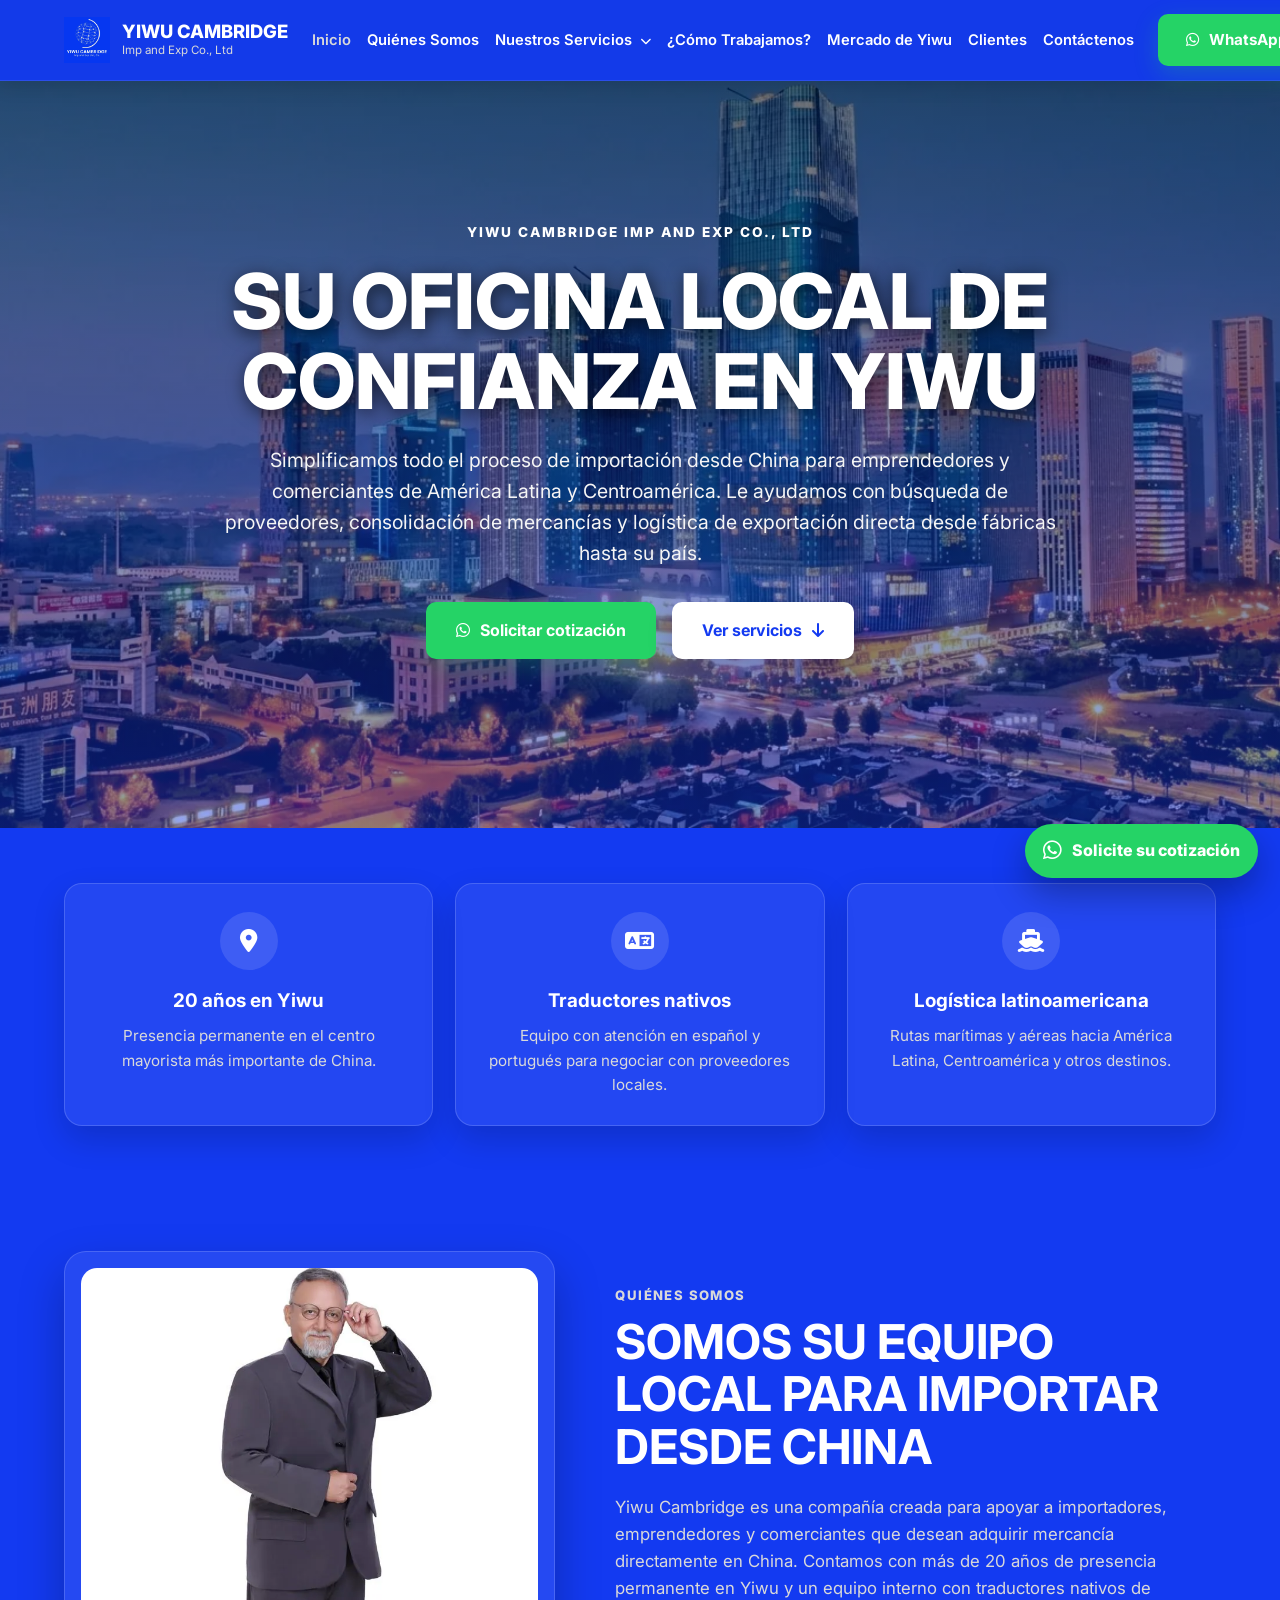
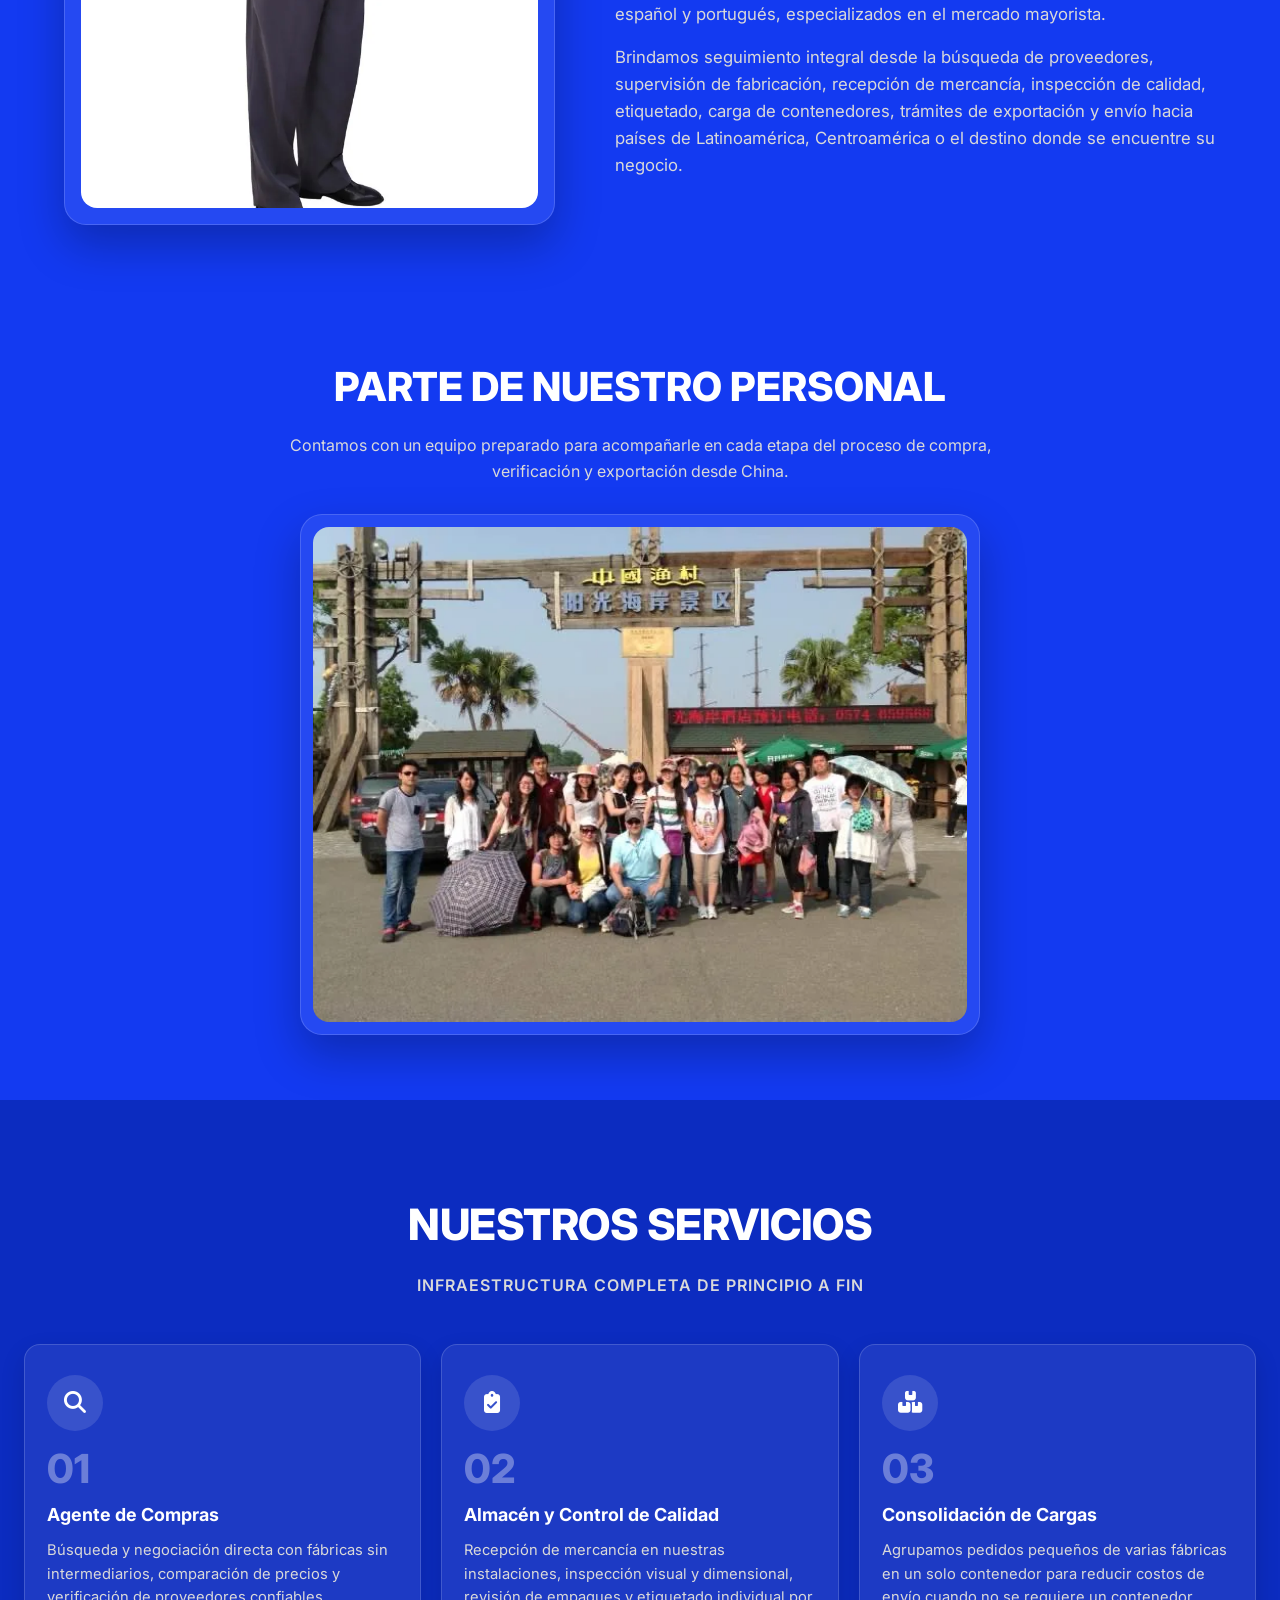
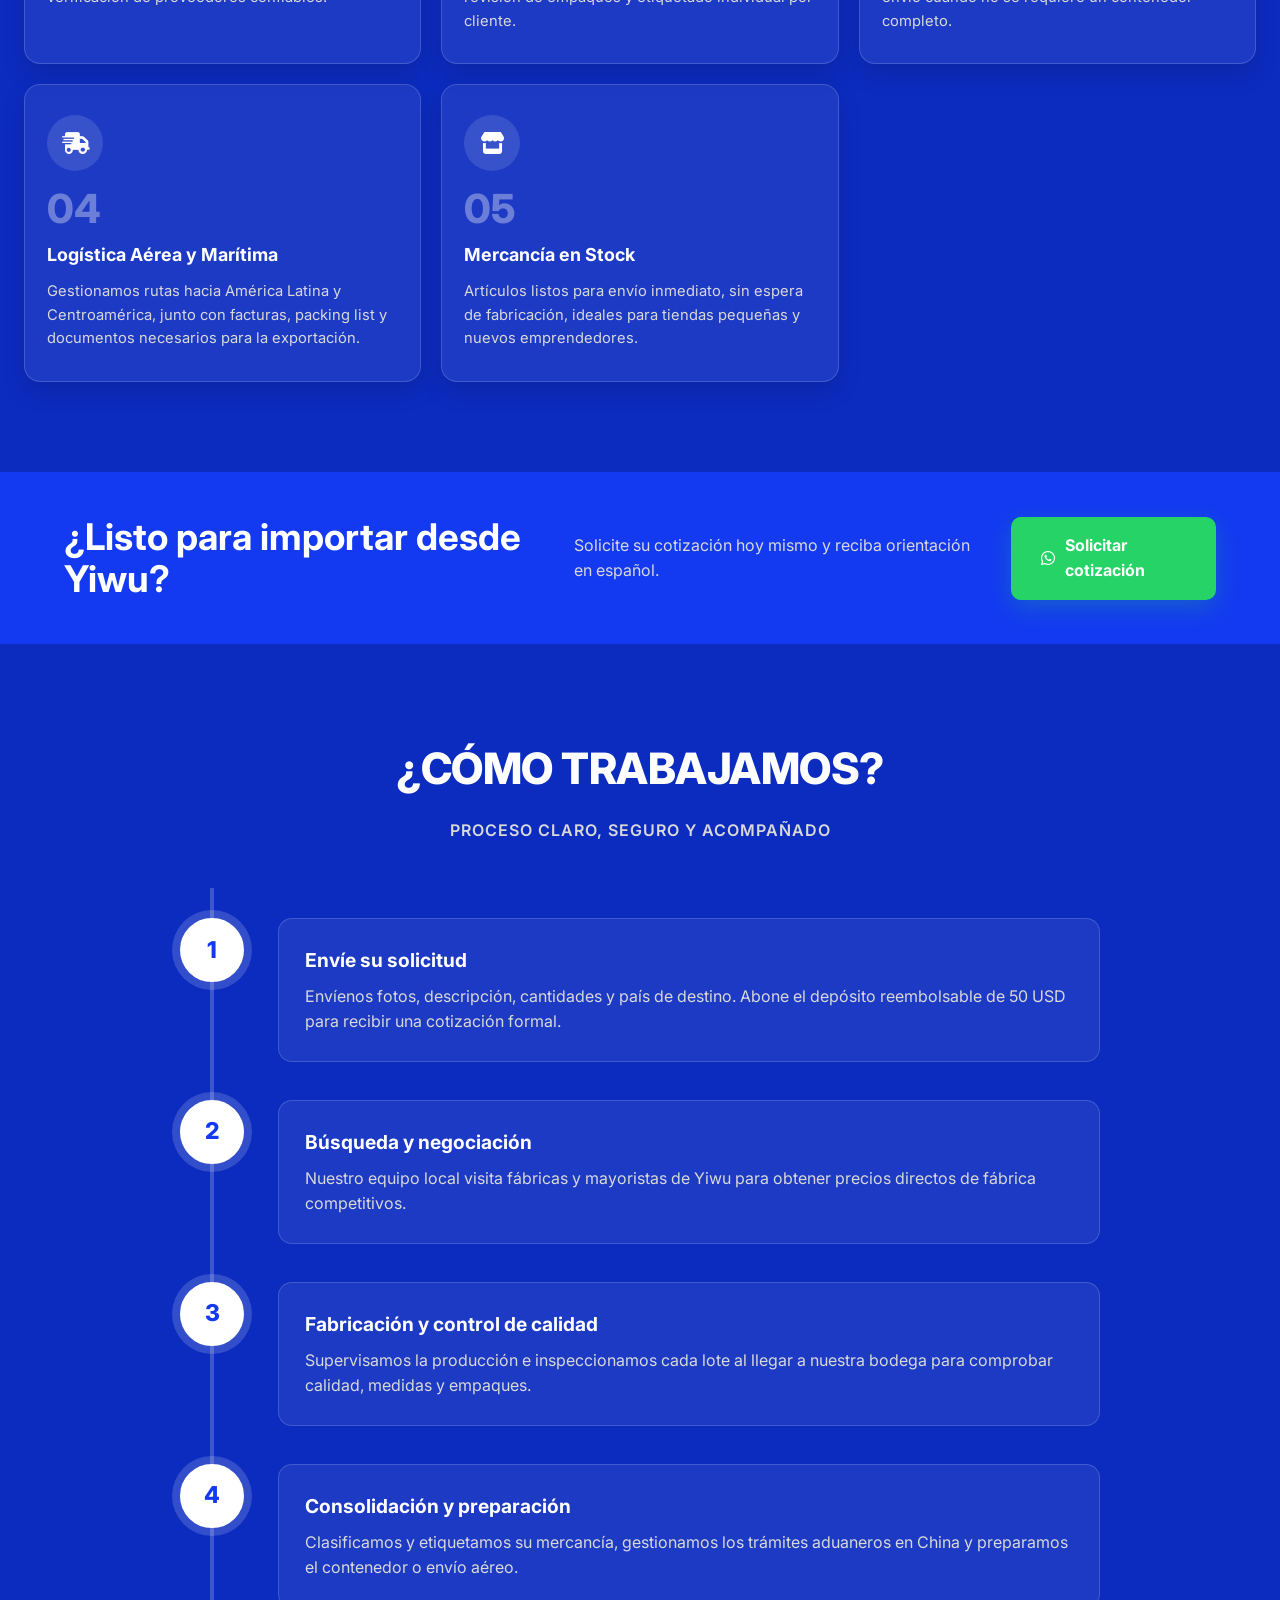
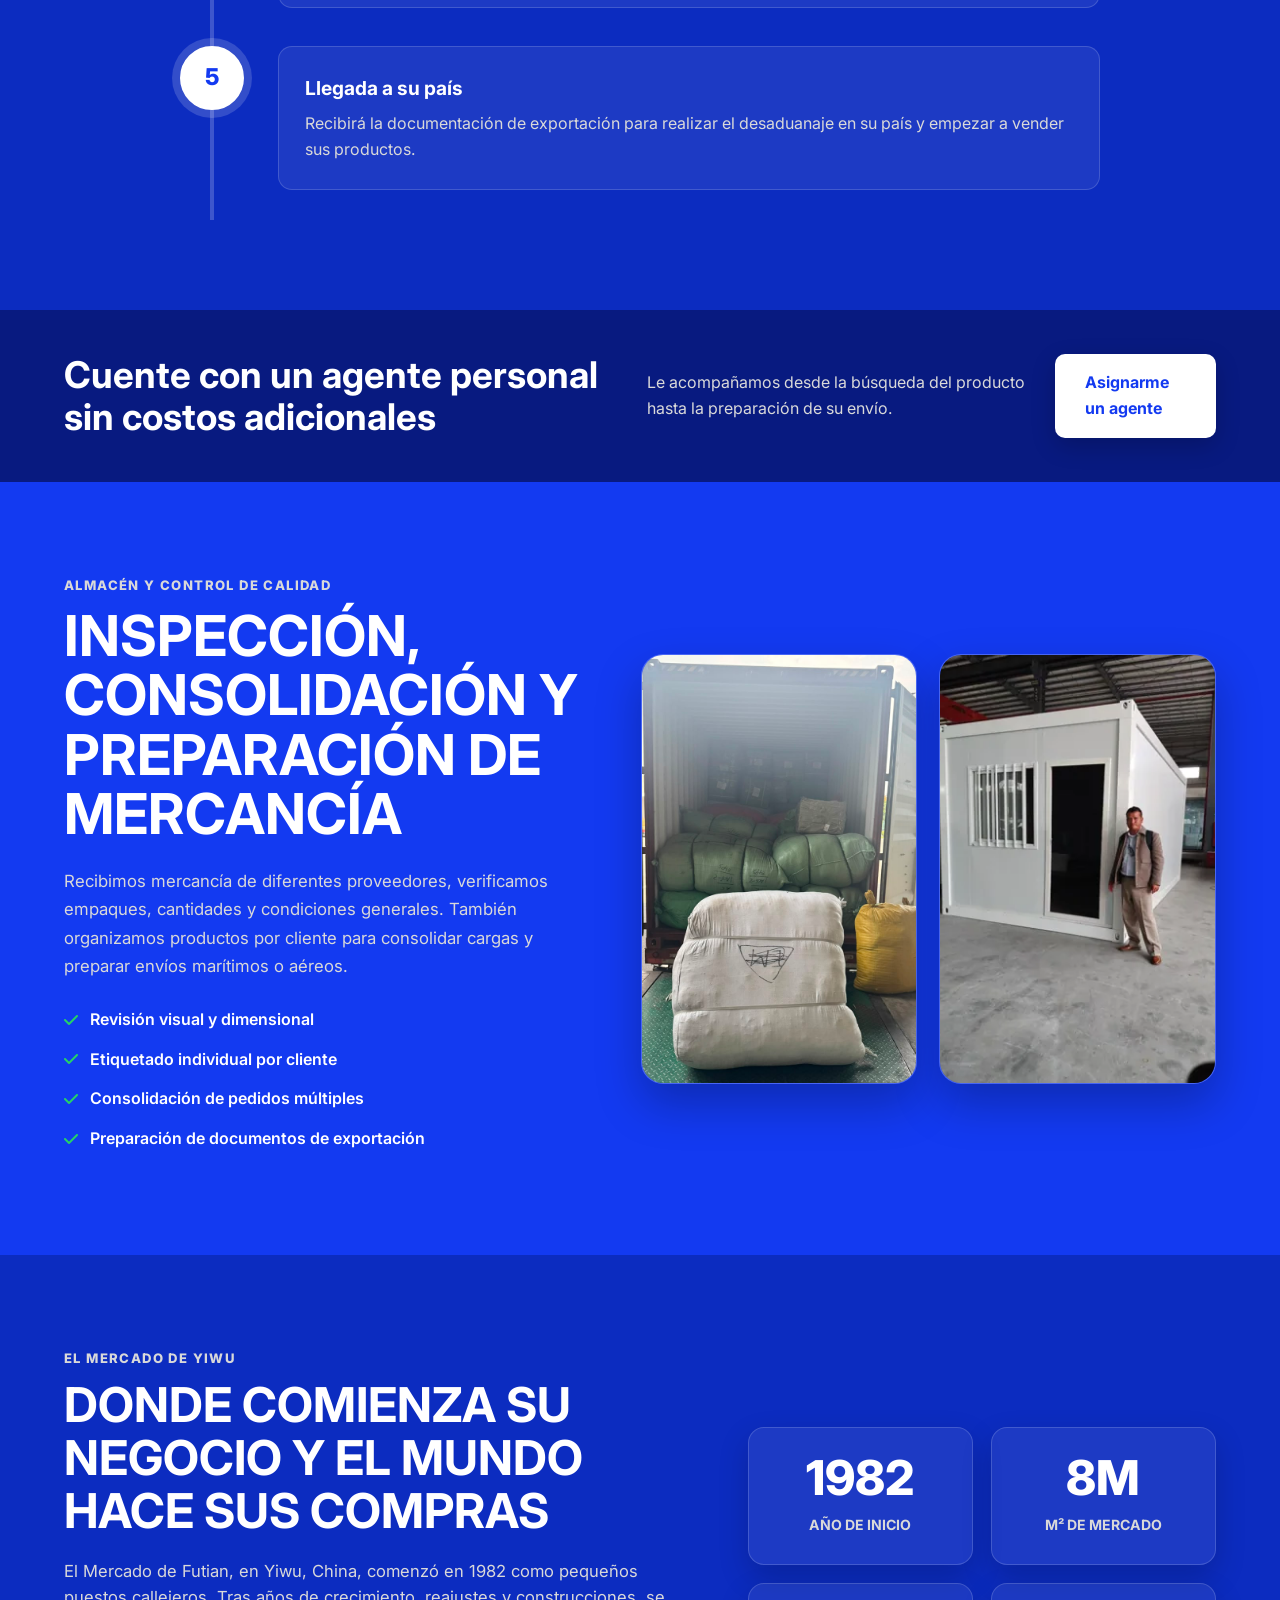
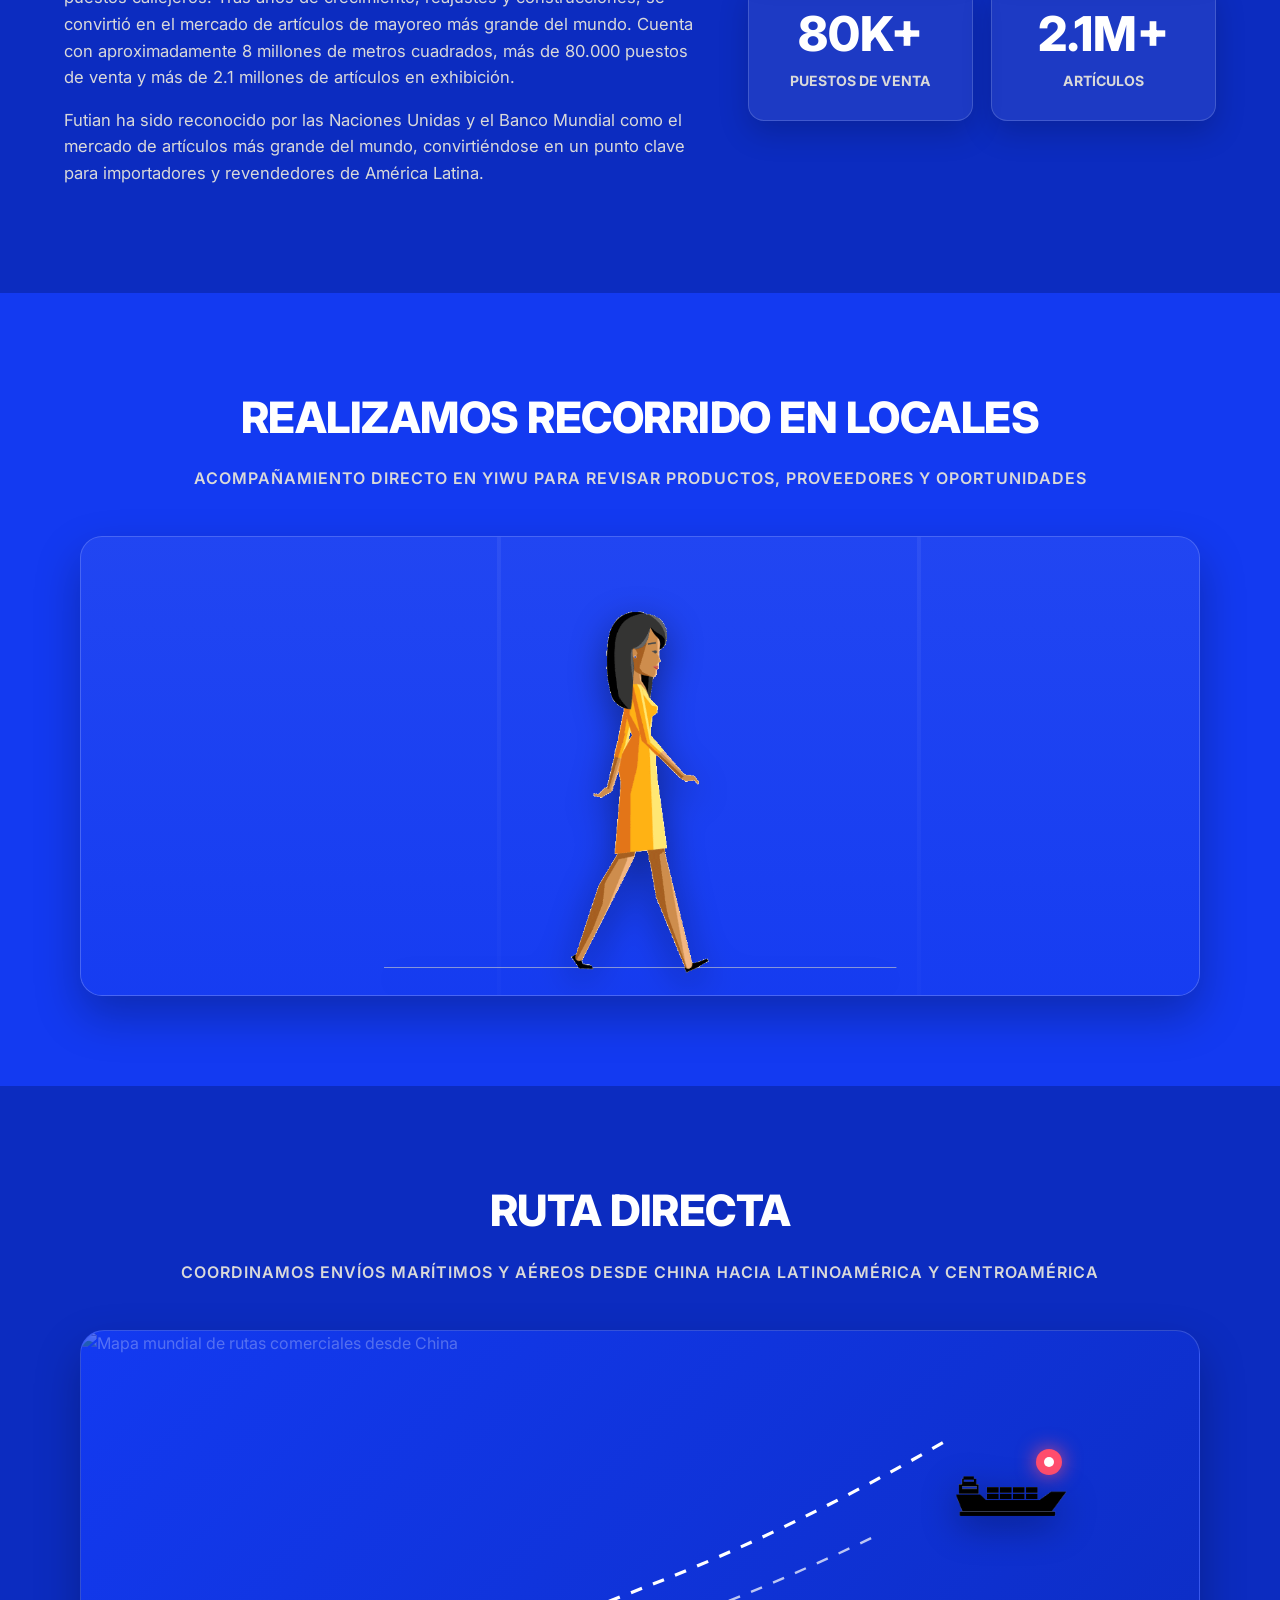
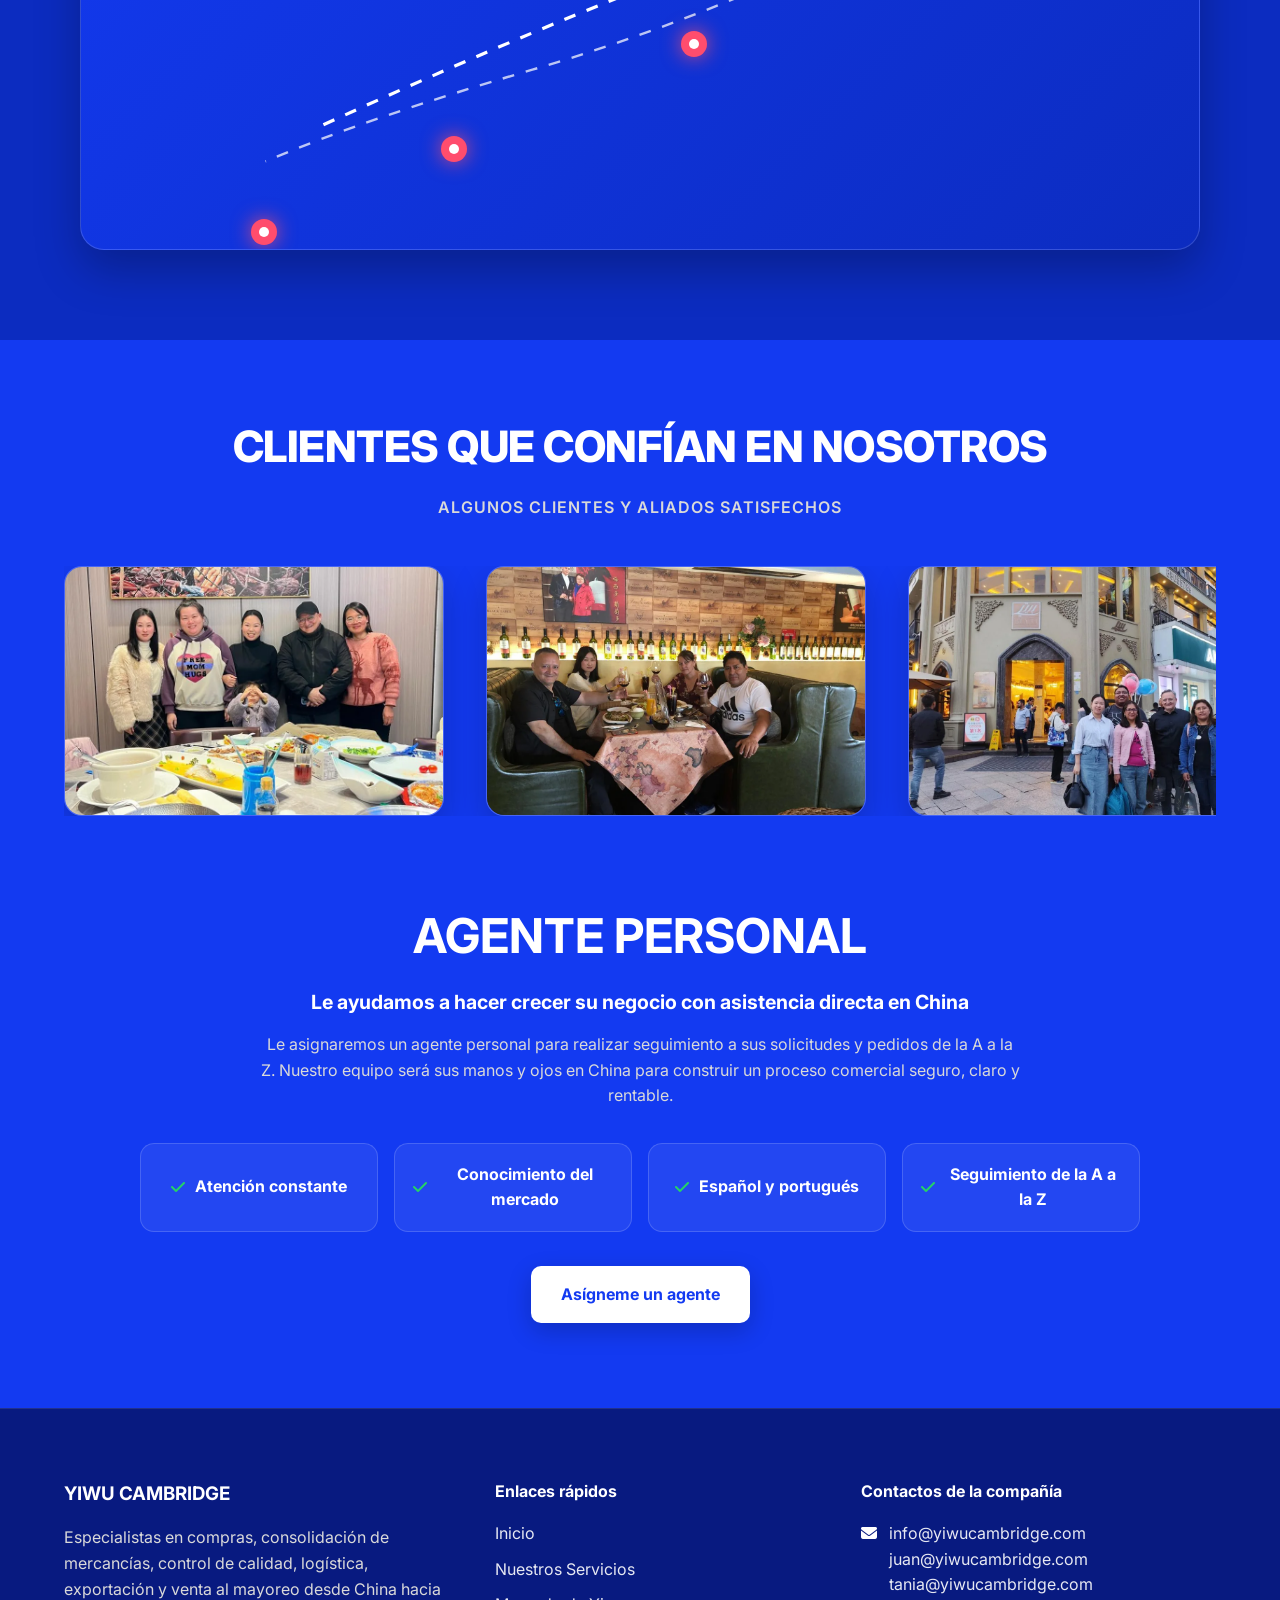
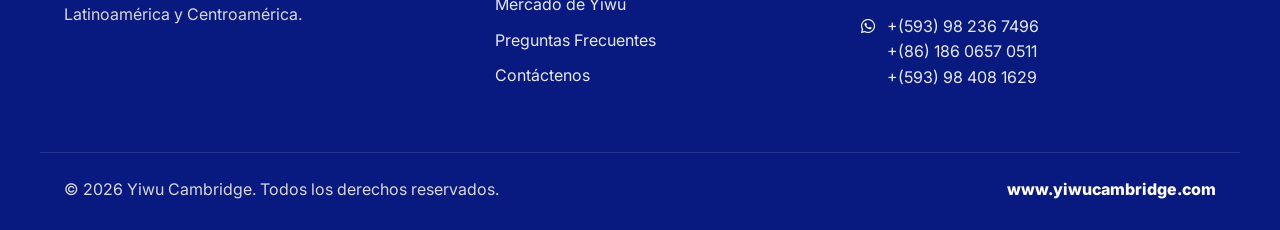
==== index.html @ c78d5bfa "Corrijo imagen de recorrido y ajusto barco en ruta directa" ====
<!DOCTYPE html>
<html lang="es">
<head>
    <meta charset="UTF-8">
    <meta name="viewport" content="width=device-width, initial-scale=1.0">
    <meta name="description" content="Yiwu Cambridge simplifica la importación desde China para emprendedores y comerciantes de América Latina y Centroamérica.">
    <title>Yiwu Cambridge | Su oficina local de confianza en Yiwu</title>
    <link rel="preconnect" href="https://fonts.googleapis.com">
    <link rel="preconnect" href="https://fonts.gstatic.com" crossorigin>
    <link href="https://fonts.googleapis.com/css2?family=Inter:wght@300;400;500;600;700;800&display=swap" rel="stylesheet">
    <link rel="stylesheet" href="https://cdnjs.cloudflare.com/ajax/libs/font-awesome/6.4.0/css/all.min.css">
    <link rel="stylesheet" href="css/styles.css">
</head>
<body>
    <header id="header">
        <div class="container nav-container">
            <a href="index.html#inicio" class="logo-area" aria-label="Ir al inicio de Yiwu Cambridge">
                <img src="images/logo-yiwu-cambridge.webp" alt="Logotipo de Yiwu Cambridge" class="logo-img" width="90" height="45">
                <div class="logo-text">
                    <span class="logo-title">YIWU CAMBRIDGE</span>
                    <span class="logo-sub">Imp and Exp Co., Ltd</span>
                </div>
            </a>

            <nav aria-label="Navegación principal">
                <ul class="nav-menu">
                    <li><a href="index.html#inicio" class="nav-link active">Inicio</a></li>
                    <li><a href="index.html#quienes-somos" class="nav-link">Quiénes Somos</a></li>
                    <li class="nav-dropdown">
                        <a href="index.html#servicios" class="nav-link">Nuestros Servicios <i class="fa-solid fa-chevron-down"></i></a>
                        <ul class="dropdown-menu">
                            <li><a href="index.html#busqueda-proveedores">Búsqueda de proveedores</a></li>
                            <li><a href="index.html#control-calidad">Control de calidad y almacenaje</a></li>
                            <li><a href="index.html#consolidacion">Consolidación de mercancías</a></li>
                            <li><a href="index.html#logistica">Logística marítima y aérea</a></li>
                            <li><a href="index.html#stock">Mercancía en stock</a></li>
                        </ul>
                    </li>
                    <li><a href="index.html#como-trabajamos" class="nav-link">¿Cómo Trabajamos?</a></li>
                    <li><a href="index.html#futian" class="nav-link">Mercado de Yiwu</a></li>
                    <li><a href="index.html#clientes" class="nav-link">Clientes</a></li>
                    <li><a href="contacto.html" class="nav-link">Contáctenos</a></li>
                </ul>
            </nav>

            <div class="header-actions">
                <a href="https://wa.me/8618606570511?text=Hola%2C%20quiero%20solicitar%20una%20cotizaci%C3%B3n%20para%20importar%20desde%20Yiwu." target="_blank" class="btn btn-whatsapp header-whatsapp" rel="noopener">
                    <i class="fa-brands fa-whatsapp"></i> WhatsApp
                </a>
                <button class="menu-toggle" type="button" aria-label="Abrir menú de navegación" aria-expanded="false">
                    <i class="fa-solid fa-bars"></i>
                </button>
            </div>
        </div>
    </header>

    <main>
        <section id="inicio" class="hero">
            <div class="hero-content">
                <span class="hero-eyebrow">YIWU CAMBRIDGE IMP AND EXP CO., LTD</span>
                <h1>Su oficina local de confianza en Yiwu</h1>
                <p>
                    Simplificamos todo el proceso de importación desde China para emprendedores y comerciantes de América Latina y Centroamérica.
                    Le ayudamos con búsqueda de proveedores, consolidación de mercancías y logística de exportación directa desde fábricas hasta su país.
                </p>
                <div class="hero-actions">
                    <a href="https://wa.me/8618606570511?text=Hola%2C%20quiero%20solicitar%20una%20cotizaci%C3%B3n%20para%20importar%20desde%20Yiwu." target="_blank" rel="noopener" class="btn btn-whatsapp btn-large">
                        <i class="fa-brands fa-whatsapp"></i> Solicitar cotización
                    </a>
                    <a href="#servicios" class="btn btn-primary btn-large">Ver servicios <i class="fa-solid fa-arrow-down"></i></a>
                </div>
            </div>
        </section>

        <section class="advantages section-padding-sm" aria-label="Ventajas competitivas">
            <div class="container advantages-grid">
                <article class="advantage-card">
                    <i class="fa-solid fa-location-dot"></i>
                    <h3>20 años en Yiwu</h3>
                    <p>Presencia permanente en el centro mayorista más importante de China.</p>
                </article>
                <article class="advantage-card">
                    <i class="fa-solid fa-language"></i>
                    <h3>Traductores nativos</h3>
                    <p>Equipo con atención en español y portugués para negociar con proveedores locales.</p>
                </article>
                <article class="advantage-card">
                    <i class="fa-solid fa-ship"></i>
                    <h3>Logística latinoamericana</h3>
                    <p>Rutas marítimas y aéreas hacia América Latina, Centroamérica y otros destinos.</p>
                </article>
            </div>
        </section>

        <section id="quienes-somos" class="about-section section-padding">
            <div class="container about-grid">
                <div class="about-image-wrapper">
                    <img src="images/dueno.webp" alt="Representante de Yiwu Cambridge en China" class="about-img" loading="lazy" width="500" height="650">
                </div>
                <div class="about-text-wrapper">
                    <span class="section-kicker">Quiénes Somos</span>
                    <h2>Somos su equipo local para importar desde China</h2>
                    <p>
                        Yiwu Cambridge es una compañía creada para apoyar a importadores, emprendedores y comerciantes que desean adquirir mercancía directamente en China. Contamos con más de 20 años de presencia permanente en Yiwu y un equipo interno con traductores nativos de español y portugués, especializados en el mercado mayorista.
                    </p>
                    <p>
                        Brindamos seguimiento integral desde la búsqueda de proveedores, supervisión de fabricación, recepción de mercancía, inspección de calidad, etiquetado, carga de contenedores, trámites de exportación y envío hacia países de Latinoamérica, Centroamérica o el destino donde se encuentre su negocio.
                    </p>
                </div>
            </div>
        </section>

        <section class="personal-section">
            <div class="container personal-container">
                <h2>Parte de Nuestro Personal</h2>
                <p class="personal-description">
                    Contamos con un equipo preparado para acompañarle en cada etapa del proceso de compra, verificación y exportación desde China.
                </p>
                <div class="personal-image-card">
                    <img src="images/socio1.webp" alt="Equipo de Yiwu Cambridge acompañando operaciones comerciales en China" class="personal-img" loading="lazy" width="900" height="600">
                </div>
            </div>
        </section>

        <section id="servicios" class="services section-padding">
            <div class="container">
                <h2 class="section-title">Nuestros Servicios</h2>
                <p class="section-subtitle">Infraestructura completa de principio a fin</p>

                <div class="services-grid detailed-services">
                    <article id="busqueda-proveedores" class="service-card">
                        <div class="service-icon"><i class="fa-solid fa-magnifying-glass"></i></div>
                        <span class="service-number">01</span>
                        <h3>Agente de Compras</h3>
                        <p>Búsqueda y negociación directa con fábricas sin intermediarios, comparación de precios y verificación de proveedores confiables.</p>
                    </article>
                    <article id="control-calidad" class="service-card">
                        <div class="service-icon"><i class="fa-solid fa-clipboard-check"></i></div>
                        <span class="service-number">02</span>
                        <h3>Almacén y Control de Calidad</h3>
                        <p>Recepción de mercancía en nuestras instalaciones, inspección visual y dimensional, revisión de empaques y etiquetado individual por cliente.</p>
                    </article>
                    <article id="consolidacion" class="service-card">
                        <div class="service-icon"><i class="fa-solid fa-boxes-stacked"></i></div>
                        <span class="service-number">03</span>
                        <h3>Consolidación de Cargas</h3>
                        <p>Agrupamos pedidos pequeños de varias fábricas en un solo contenedor para reducir costos de envío cuando no se requiere un contenedor completo.</p>
                    </article>
                    <article id="logistica" class="service-card">
                        <div class="service-icon"><i class="fa-solid fa-truck-fast"></i></div>
                        <span class="service-number">04</span>
                        <h3>Logística Aérea y Marítima</h3>
                        <p>Gestionamos rutas hacia América Latina y Centroamérica, junto con facturas, packing list y documentos necesarios para la exportación.</p>
                    </article>
                    <article id="stock" class="service-card">
                        <div class="service-icon"><i class="fa-solid fa-store"></i></div>
                        <span class="service-number">05</span>
                        <h3>Mercancía en Stock</h3>
                        <p>Artículos listos para envío inmediato, sin espera de fabricación, ideales para tiendas pequeñas y nuevos emprendedores.</p>
                    </article>
                </div>
            </div>
        </section>

        <section class="cta-strip">
            <div class="container cta-strip-content">
                <h2>¿Listo para importar desde Yiwu?</h2>
                <p>Solicite su cotización hoy mismo y reciba orientación en español.</p>
                <a href="https://wa.me/8618606570511?text=Hola%2C%20quiero%20solicitar%20una%20cotizaci%C3%B3n%20para%20importar%20desde%20Yiwu." target="_blank" rel="noopener" class="btn btn-whatsapp btn-large">
                    <i class="fa-brands fa-whatsapp"></i> Solicitar cotización
                </a>
            </div>
        </section>

        <section id="como-trabajamos" class="workflow section-padding">
            <div class="container">
                <h2 class="section-title">¿Cómo Trabajamos?</h2>
                <p class="section-subtitle">Proceso claro, seguro y acompañado</p>
                <div class="stepper-container">
                    <div class="stepper-line"></div>
                    <div class="stepper-progress" id="workflow-progress"></div>

                    <article class="step-item active">
                        <div class="step-node">1</div>
                        <div class="step-content">
                            <h3>Envíe su solicitud</h3>
                            <p>Envíenos fotos, descripción, cantidades y país de destino. Abone el depósito reembolsable de 50 USD para recibir una cotización formal.</p>
                        </div>
                    </article>
                    <article class="step-item">
                        <div class="step-node">2</div>
                        <div class="step-content">
                            <h3>Búsqueda y negociación</h3>
                            <p>Nuestro equipo local visita fábricas y mayoristas de Yiwu para obtener precios directos de fábrica competitivos.</p>
                        </div>
                    </article>
                    <article class="step-item">
                        <div class="step-node">3</div>
                        <div class="step-content">
                            <h3>Fabricación y control de calidad</h3>
                            <p>Supervisamos la producción e inspeccionamos cada lote al llegar a nuestra bodega para comprobar calidad, medidas y empaques.</p>
                        </div>
                    </article>
                    <article class="step-item">
                        <div class="step-node">4</div>
                        <div class="step-content">
                            <h3>Consolidación y preparación</h3>
                            <p>Clasificamos y etiquetamos su mercancía, gestionamos los trámites aduaneros en China y preparamos el contenedor o envío aéreo.</p>
                        </div>
                    </article>
                    <article class="step-item">
                        <div class="step-node">5</div>
                        <div class="step-content">
                            <h3>Llegada a su país</h3>
                            <p>Recibirá la documentación de exportación para realizar el desaduanaje en su país y empezar a vender sus productos.</p>
                        </div>
                    </article>
                </div>
            </div>
        </section>

        <section class="cta-strip cta-strip-dark">
            <div class="container cta-strip-content">
                <h2>Cuente con un agente personal sin costos adicionales</h2>
                <p>Le acompañamos desde la búsqueda del producto hasta la preparación de su envío.</p>
                <a href="https://wa.me/8618606570511?text=Hola%2C%20quiero%20que%20me%20asignen%20un%20agente%20para%20importar%20desde%20China." target="_blank" rel="noopener" class="btn btn-primary btn-large">Asignarme un agente</a>
            </div>
        </section>

        <section class="warehouse-section section-padding">
            <div class="container warehouse-grid">
                <div class="warehouse-content">
                    <span class="section-kicker">Almacén y Control de Calidad</span>
                    <h2>Inspección, consolidación y preparación de mercancía</h2>
                    <p>
                        Recibimos mercancía de diferentes proveedores, verificamos empaques, cantidades y condiciones generales. También organizamos productos por cliente para consolidar cargas y preparar envíos marítimos o aéreos.
                    </p>
                    <ul class="check-list">
                        <li><i class="fa-solid fa-check"></i> Revisión visual y dimensional</li>
                        <li><i class="fa-solid fa-check"></i> Etiquetado individual por cliente</li>
                        <li><i class="fa-solid fa-check"></i> Consolidación de pedidos múltiples</li>
                        <li><i class="fa-solid fa-check"></i> Preparación de documentos de exportación</li>
                    </ul>
                </div>

                <div class="warehouse-gallery warehouse-gallery-two">
                    <div class="warehouse-photo">
                        <img src="images/inspeccion.webp" alt="Inspección de mercancía y control de calidad" loading="lazy">
                    </div>

                    <div class="warehouse-photo">
                        <img src="images/inspeccion2.webp" alt="Preparación y consolidación de mercancía" loading="lazy">
                    </div>
                </div>
            </div>
        </section>

        <section id="futian" class="futian section-padding">
            <div class="container futian-grid">
                <div class="futian-content">
                    <span class="section-kicker">El Mercado de Yiwu</span>
                    <h2>Donde comienza su negocio y el mundo hace sus compras</h2>
                    <p class="futian-desc">
                        El Mercado de Futian, en Yiwu, China, comenzó en 1982 como pequeños puestos callejeros. Tras años de crecimiento, reajustes y construcciones, se convirtió en el mercado de artículos de mayoreo más grande del mundo. Cuenta con aproximadamente 8 millones de metros cuadrados, más de 80.000 puestos de venta y más de 2.1 millones de artículos en exhibición.
                    </p>
                    <p class="futian-desc">
                        Futian ha sido reconocido por las Naciones Unidas y el Banco Mundial como el mercado de artículos más grande del mundo, convirtiéndose en un punto clave para importadores y revendedores de América Latina.
                    </p>
                </div>
                <div class="futian-stats">
                    <div class="stat-box"><span class="stat-number">1982</span><span class="stat-label">Año de inicio</span></div>
                    <div class="stat-box"><span class="stat-number">8M</span><span class="stat-label">m² de mercado</span></div>
                    <div class="stat-box"><span class="stat-number">80K+</span><span class="stat-label">puestos de venta</span></div>
                    <div class="stat-box"><span class="stat-number">2.1M+</span><span class="stat-label">artículos</span></div>
                </div>
            </div>
        </section>



        <section id="recorrido-locales" class="locales-section section-padding">
            <div class="container">
                <h2 class="section-title">Realizamos recorrido en locales</h2>
                <p class="section-subtitle">Acompañamiento directo en Yiwu para revisar productos, proveedores y oportunidades</p>
                <div class="locales-container">
                    <div class="locales-bg" aria-hidden="true">
                        <div class="tienda tienda1"></div>
                        <div class="tienda tienda2"></div>
                        <div class="tienda tienda3"></div>
                        <div class="tienda tienda4"></div>
                        <div class="tienda tienda5"></div>
                        <div class="tienda tienda1"></div>
                        <div class="tienda tienda2"></div>
                        <div class="tienda tienda3"></div>
                        <div class="tienda tienda4"></div>
                        <div class="tienda tienda5"></div>
                    </div>
                    <div class="locales-overlay"></div>
                    <img class="mujer" src="images/processed.gif" alt="Representación de acompañamiento en recorrido por locales mayoristas" loading="lazy">
                </div>
            </div>
        </section>

        <section id="ruta-directa" class="ruta-section section-padding">
            <div class="container">
                <h2 class="section-title">Ruta directa</h2>
                <p class="section-subtitle">Coordinamos envíos marítimos y aéreos desde China hacia Latinoamérica y Centroamérica</p>
                <div class="mapa-container">
                    <img class="mapa" src="https://upload.wikimedia.org/wikipedia/commons/8/80/World_map_-_low_resolution.svg" alt="Mapa mundial de rutas comerciales desde China" loading="lazy">
                    <svg viewBox="0 0 1200 650" aria-hidden="true">
                        <path class="ruta" d="M980 140 Q 790 250 610 320 T 190 500" />
                        <path class="ruta ruta-secundaria" d="M890 260 Q 670 365 465 425 T 130 540" />
                    </svg>
                    <div class="pin pin-china" style="top:118px; left:955px;"></div>
                    <div class="pin" style="top:300px; left:600px;"></div>
                    <div class="pin" style="top:405px; left:360px;"></div>
                    <div class="pin" style="top:488px; left:170px;"></div>
                    <img class="barco" src="images/barco_sin_margen.png" alt="Barco mercante en ruta internacional" loading="lazy">
                </div>
            </div>
        </section>

        <section id="clientes" class="aliados-section">
            <div class="container">
                <h2 class="section-title">Clientes que confían en nosotros</h2>
                <p class="section-subtitle">Algunos clientes y aliados satisfechos</p>
                <div class="socios-carousel" aria-label="Carrusel de clientes y aliados">
                    <div class="socios-track">
                        <div class="socio-card"><img src="images/socio2.webp" alt="Aliados y clientes acompañados por Yiwu Cambridge" loading="lazy"></div>
                        <div class="socio-card"><img src="images/socio3.webp" alt="Cliente satisfecho junto al equipo de Yiwu Cambridge" loading="lazy"></div>
                        <div class="socio-card"><img src="images/socio4.webp" alt="Grupo de clientes durante recorrido comercial en China" loading="lazy"></div>
                        <div class="socio-card"><img src="images/socio6.webp" alt="Clientes y aliados en actividad comercial" loading="lazy"></div>
                        <div class="socio-card"><img src="images/socio7.webp" alt="Acompañamiento comercial a clientes en China" loading="lazy"></div>
                        <div class="socio-card"><img src="images/socio8.webp" alt="Clientes de Yiwu Cambridge en reunión comercial" loading="lazy"></div>
                        <div class="socio-card"><img src="images/socio9.webp" alt="Aliados comerciales de Yiwu Cambridge" loading="lazy"></div>
                        <div class="socio-card"><img src="images/socio10.webp" alt="Clientes durante visita o reunión comercial" loading="lazy"></div>
                        <div class="socio-card"><img src="images/socio11.webp" alt="Clientes y equipo durante acompañamiento de importación" loading="lazy"></div>
                        <div class="socio-card"><img src="images/socio2.webp" alt="Aliados y clientes acompañados por Yiwu Cambridge" loading="lazy"></div>
                        <div class="socio-card"><img src="images/socio3.webp" alt="Cliente satisfecho junto al equipo de Yiwu Cambridge" loading="lazy"></div>
                        <div class="socio-card"><img src="images/socio4.webp" alt="Grupo de clientes durante recorrido comercial en China" loading="lazy"></div>
                        <div class="socio-card"><img src="images/socio6.webp" alt="Clientes y aliados en actividad comercial" loading="lazy"></div>
                        <div class="socio-card"><img src="images/socio7.webp" alt="Acompañamiento comercial a clientes en China" loading="lazy"></div>
                        <div class="socio-card"><img src="images/socio8.webp" alt="Clientes de Yiwu Cambridge en reunión comercial" loading="lazy"></div>
                        <div class="socio-card"><img src="images/socio9.webp" alt="Aliados comerciales de Yiwu Cambridge" loading="lazy"></div>
                        <div class="socio-card"><img src="images/socio10.webp" alt="Clientes durante visita o reunión comercial" loading="lazy"></div>
                        <div class="socio-card"><img src="images/socio11.webp" alt="Clientes y equipo durante acompañamiento de importación" loading="lazy"></div>
                    </div>
                </div>
            </div>
        </section>

        <section id="agente" class="agent-full-section">
            <div class="container">
                <div class="agent-header">
                    <h2>Agente Personal</h2>
                    <p class="subtitle">Le ayudamos a hacer crecer su negocio con asistencia directa en China</p>
                    <p class="description">
                        Le asignaremos un agente personal para realizar seguimiento a sus solicitudes y pedidos de la A a la Z. Nuestro equipo será sus manos y ojos en China para construir un proceso comercial seguro, claro y rentable.
                    </p>
                </div>
                <div class="features-grid">
                    <div class="feature-card"><i class="fa-solid fa-check"></i> Atención constante</div>
                    <div class="feature-card"><i class="fa-solid fa-check"></i> Conocimiento del mercado</div>
                    <div class="feature-card"><i class="fa-solid fa-check"></i> Español y portugués</div>
                    <div class="feature-card"><i class="fa-solid fa-check"></i> Seguimiento de la A a la Z</div>
                </div>
                <div class="agent-cta">
                    <a href="https://wa.me/8618606570511?text=Hola%2C%20quiero%20que%20me%20asignen%20un%20agente%20personal." target="_blank" rel="noopener" class="btn btn-primary btn-large">Asígneme un agente</a>
                </div>
            </div>
        </section>
    </main>

    <footer>
        <div class="container footer-grid">
            <div>
                <h3>YIWU CAMBRIDGE</h3>
                <p>Especialistas en compras, consolidación de mercancías, control de calidad, logística, exportación y venta al mayoreo desde China hacia Latinoamérica y Centroamérica.</p>
            </div>
            <div>
                <h4>Enlaces rápidos</h4>
                <ul>
                    <li><a href="index.html#inicio">Inicio</a></li>
                    <li><a href="index.html#servicios">Nuestros Servicios</a></li>
                    <li><a href="index.html#futian">Mercado de Yiwu</a></li>
                    <li><a href="faq.html">Preguntas Frecuentes</a></li>
                    <li><a href="contacto.html">Contáctenos</a></li>
                </ul>
            </div>
            <div>
                <h4>Contactos de la compañía</h4>
                <div class="contact-item"><i class="fa-solid fa-envelope"></i>
                    <div>
                        <a href="mailto:info@yiwucambridge.com">info@yiwucambridge.com</a><br>
                        <a href="mailto:juan@yiwucambridge.com">juan@yiwucambridge.com</a><br>
                        <a href="mailto:tania@yiwucambridge.com">tania@yiwucambridge.com</a>
                    </div>
                </div>
                <div class="contact-item"><i class="fa-brands fa-whatsapp"></i>
                    <div>
                        <a href="https://wa.me/593982367496" target="_blank" rel="noopener">+(593) 98 236 7496</a><br>
                        <a href="https://wa.me/8618606570511" target="_blank" rel="noopener">+(86) 186 0657 0511</a><br>
                        <a href="https://wa.me/593984081629" target="_blank" rel="noopener">+(593) 98 408 1629</a>
                    </div>
                </div>
            </div>
        </div>
        <div class="container footer-bottom">
            <div>&copy; 2026 Yiwu Cambridge. Todos los derechos reservados.</div>
            <div class="footer-domain">www.yiwucambridge.com</div>
        </div>
    </footer>

    <a href="https://wa.me/8618606570511?text=Hola%2C%20quiero%20solicitar%20una%20cotizaci%C3%B3n%20previo%20al%20dep%C3%B3sito%20reembolsable%20de%2050%20USD." class="floating-whatsapp" target="_blank" rel="noopener" aria-label="Solicitar cotización por WhatsApp">
        <i class="fa-brands fa-whatsapp"></i>
        <span>Solicite su cotización</span>
    </a>

    <script src="js/script.js"></script>
</body>
</html>
---- css/styles.css ----
:root {
    --brand-blue: #133AF1;
    --brand-dark: #0C2CC0;
    --brand-deep: #081A80;
    --brand-light: #F4F4F4;
    --text-main: #FFFFFF;
    --text-light: #D9D9D9;
    --accent: #25D366;
    --accent-dark: #128C7E;
    --card-bg: rgba(244, 244, 244, 0.07);
    --card-border: rgba(255, 255, 255, 0.16);
    --shadow: 0 20px 45px rgba(0, 0, 0, 0.26);
    --transition: all 0.3s cubic-bezier(0.4, 0, 0.2, 1);
    --max-width: 1200px;
}

* { margin: 0; padding: 0; box-sizing: border-box; font-family: 'Inter', sans-serif; }
html { scroll-behavior: smooth; }
body { background: var(--brand-blue); color: var(--text-main); line-height: 1.6; overflow-x: hidden; }
img { max-width: 100%; height: auto; }
a { color: inherit; }
.container { width: 100%; max-width: var(--max-width); margin: 0 auto; padding: 0 24px; }
.section-padding { padding: 90px 0; }
.section-padding-sm { padding: 55px 0; }
.section-title { text-align: center; font-size: clamp(2rem, 4vw, 2.7rem); font-weight: 800; color: #fff; margin-bottom: 14px; text-transform: uppercase; letter-spacing: -0.5px; }
.section-subtitle { text-align: center; font-size: 1rem; color: var(--text-light); font-weight: 600; margin-bottom: 45px; text-transform: uppercase; letter-spacing: 1px; }
.section-kicker { display: inline-block; color: var(--text-light); font-size: .82rem; font-weight: 800; text-transform: uppercase; letter-spacing: 1.4px; margin-bottom: 10px; }
.btn { display: inline-flex; align-items: center; justify-content: center; gap: 10px; padding: 14px 28px; font-weight: 700; border-radius: 10px; cursor: pointer; transition: var(--transition); text-decoration: none; border: none; font-size: .95rem; }
.btn-large { padding: 16px 30px; font-size: 1rem; }
.btn-primary { background: #fff; color: var(--brand-blue); box-shadow: 0 8px 25px rgba(0,0,0,.2); }
.btn-primary:hover { background: #e8e8e8; transform: translateY(-2px); }
.btn-whatsapp { background: var(--accent); color: #fff; box-shadow: 0 8px 25px rgba(37,211,102,.24); }
.btn-whatsapp:hover { background: var(--accent-dark); transform: translateY(-2px); }
.full-width { width: 100%; }

header { position: fixed; top: 0; left: 0; width: 100%; background: rgba(19,58,241,.95); backdrop-filter: blur(10px); box-shadow: 0 2px 20px rgba(0,0,0,.18); z-index: 1000; border-bottom: 1px solid rgba(255,255,255,.1); }
.nav-container { display: flex; align-items: center; justify-content: space-between; height: 80px; gap: 24px; }
.logo-area { display: flex; align-items: center; gap: 12px; text-decoration: none; flex-shrink: 0; }
.logo-img { height: 46px; width: auto; object-fit: contain; }
.logo-text { display: flex; flex-direction: column; }
.logo-title { font-size: 1.15rem; font-weight: 800; color: #fff; line-height: 1.1; }
.logo-sub { font-size: .72rem; color: var(--text-light); }
.nav-menu { display: flex; list-style: none; gap: 16px; align-items: center; }
.nav-link { text-decoration: none; color: #fff; font-weight: 600; font-size: .92rem; white-space: nowrap; transition: var(--transition); }
.nav-link:hover, .nav-link.active { color: var(--text-light); }
.nav-dropdown { position: relative; }
.nav-dropdown .fa-chevron-down { font-size: .7rem; margin-left: 4px; }
.dropdown-menu { position: absolute; top: 34px; left: 0; min-width: 260px; list-style: none; background: rgba(8,26,128,.98); border: 1px solid var(--card-border); border-radius: 14px; padding: 12px; opacity: 0; visibility: hidden; transform: translateY(8px); transition: var(--transition); box-shadow: var(--shadow); }
.nav-dropdown:hover .dropdown-menu { opacity: 1; visibility: visible; transform: translateY(0); }
.dropdown-menu a { display: block; text-decoration: none; color: #fff; padding: 10px 12px; border-radius: 8px; font-size: .9rem; }
.dropdown-menu a:hover { background: rgba(255,255,255,.09); }
.header-actions { display: flex; align-items: center; gap: 12px; }
.menu-toggle { display: none; background: transparent; color: #fff; border: none; font-size: 1.5rem; cursor: pointer; }

.hero { min-height: 92vh; background-image: linear-gradient(rgba(0,0,0,.56), rgba(19,58,241,.45)), url('../images/yiwu-hero.webp'); background-size: cover; background-position: center; display: flex; align-items: center; justify-content: center; text-align: center; padding: 130px 24px 80px; }
.hero-content { max-width: 980px; }
.hero-eyebrow { display: inline-block; color: #fff; font-weight: 800; letter-spacing: 2px; text-transform: uppercase; margin-bottom: 18px; font-size: .85rem; }
.hero h1 { font-size: clamp(2.3rem, 6vw, 5rem); text-transform: uppercase; line-height: 1.05; font-weight: 800; text-shadow: 2px 4px 18px rgba(0,0,0,.65); margin-bottom: 22px; }
.hero p { color: #f5f5f5; font-size: clamp(1rem, 2vw, 1.22rem); max-width: 850px; margin: 0 auto 32px; }
.hero-actions { display: flex; justify-content: center; flex-wrap: wrap; gap: 16px; }

.advantages { background: var(--brand-blue); }
.advantages-grid { display: grid; grid-template-columns: repeat(3, 1fr); gap: 22px; }
.advantage-card { background: var(--card-bg); border: 1px solid var(--card-border); border-radius: 18px; padding: 28px; text-align: center; box-shadow: 0 14px 32px rgba(0,0,0,.16); }
.advantage-card i { width: 58px; height: 58px; display: inline-flex; align-items: center; justify-content: center; border-radius: 50%; background: rgba(255,255,255,.12); font-size: 1.45rem; margin-bottom: 16px; }
.advantage-card h3 { font-size: 1.18rem; margin-bottom: 8px; }
.advantage-card p { color: var(--text-light); font-size: .95rem; }

.about-section { background: var(--brand-blue); padding-top: 70px; }
.about-grid { display: grid; grid-template-columns: .9fr 1.1fr; gap: 60px; align-items: center; }
.about-image-wrapper { background: rgba(255,255,255,.08); border: 1px solid var(--card-border); border-radius: 22px; padding: 16px; box-shadow: var(--shadow); }
.about-img { display: block; border-radius: 16px; object-fit: cover; width: 100%; max-height: 540px; }
.about-text-wrapper h2, .warehouse-grid h2 { font-size: clamp(2rem, 4vw, 3rem); line-height: 1.1; margin-bottom: 20px; text-transform: uppercase; }
.about-text-wrapper p, .warehouse-grid p { color: var(--text-light); font-size: 1.05rem; margin-bottom: 16px; }

.personal-section { background: var(--brand-blue); padding: 40px 0 65px; }
.personal-container { text-align: center; }
.personal-section h2 { font-size: clamp(1.9rem, 4vw, 2.5rem); font-weight: 800; text-transform: uppercase; margin-bottom: 14px; }
.personal-description { max-width: 760px; margin: 0 auto 30px; color: var(--text-light); }
.personal-image-card { max-width: 680px; margin: 0 auto; padding: 12px; background: rgba(255,255,255,.08); border-radius: 22px; box-shadow: var(--shadow); border: 1px solid var(--card-border); }
.personal-img { width: 100%; height: auto; object-fit: contain; border-radius: 16px; display: block; }

.services, .workflow, .futian, .ruta-section, .scheduler-section { background: var(--brand-dark); }
.services-grid { display: grid; grid-template-columns: repeat(3, 1fr); gap: 24px; }
.detailed-services { grid-template-columns: repeat(auto-fit, minmax(260px, 1fr)); }
.service-card { background: var(--card-bg); border-radius: 16px; padding: 32px 28px; border: 1px solid var(--card-border); transition: var(--transition); box-shadow: 0 10px 25px rgba(0,0,0,.14); }
.service-card:hover { transform: translateY(-7px); background: rgba(255,255,255,.11); }
.service-icon { width: 56px; height: 56px; border-radius: 50%; background: rgba(255,255,255,.12); display: flex; align-items: center; justify-content: center; margin-bottom: 18px; font-size: 1.35rem; }
.service-number { display: block; font-size: 2.5rem; font-weight: 800; color: rgba(255,255,255,.35); line-height: 1; margin-bottom: 12px; }
.service-card h3 { font-size: 1.25rem; margin-bottom: 10px; color: #fff; }
.service-card p { color: var(--text-light); font-size: .96rem; }

.cta-strip { background: var(--brand-blue); padding: 44px 0; }
.cta-strip-dark { background: var(--brand-deep); }
.cta-strip-content { display: flex; align-items: center; justify-content: space-between; gap: 24px; }
.cta-strip h2 { font-size: clamp(1.6rem, 3vw, 2.3rem); line-height: 1.15; }
.cta-strip p { color: var(--text-light); max-width: 430px; }

.stepper-container { position: relative; max-width: 920px; margin: 0 auto; padding: 30px 0; }
.stepper-line, .stepper-progress { position: absolute; left: 30px; top: 0; width: 4px; }
.stepper-line { height: 100%; background: rgba(255,255,255,.2); z-index: 1; }
.stepper-progress { height: 0%; background: #fff; z-index: 2; transition: height .5s ease; }
.step-item { position: relative; display: flex; gap: 34px; margin-bottom: 38px; z-index: 3; }
.step-item:last-child { margin-bottom: 0; }
.step-node { width: 64px; height: 64px; background: var(--brand-blue); border: 4px solid rgba(255,255,255,.3); border-radius: 50%; display: flex; align-items: center; justify-content: center; font-size: 1.45rem; font-weight: 800; flex-shrink: 0; color: rgba(255,255,255,.75); }
.step-item.active .step-node { background: #fff; color: var(--brand-blue); border-color: #fff; box-shadow: 0 0 0 8px rgba(255,255,255,.16); }
.step-content { background: var(--card-bg); padding: 26px; border-radius: 14px; border: 1px solid var(--card-border); width: 100%; }
.step-content h3 { font-size: 1.2rem; margin-bottom: 8px; }
.step-content p { color: var(--text-light); }

/* ALMACÉN Y CONTROL DE CALIDAD */
.warehouse-section {
    background: var(--brand-blue);
}

.warehouse-grid {
    display: grid;
    grid-template-columns: 0.95fr 1.05fr;
    gap: 56px;
    align-items: center;
}

.warehouse-content h2 {
    font-size: clamp(2.2rem, 4.4vw, 4rem);
    line-height: 1.05;
    text-transform: uppercase;
    margin-bottom: 24px;
    max-width: 640px;
}

.warehouse-content p {
    color: var(--text-light);
    font-size: 1.05rem;
    line-height: 1.7;
    max-width: 620px;
    margin-bottom: 26px;
}

.check-list {
    list-style: none;
    margin-top: 24px;
}

.check-list li {
    display: flex;
    align-items: center;
    gap: 12px;
    color: #fff;
    margin-bottom: 14px;
    font-weight: 600;
}

.check-list i {
    color: var(--accent);
}

.warehouse-gallery {
    width: 100%;
}

.warehouse-gallery-two {
    display: grid;
    grid-template-columns: repeat(2, minmax(0, 1fr));
    gap: 22px;
    align-items: stretch;
}

.warehouse-photo {
    position: relative;
    width: 100%;
    height: 430px;
    overflow: hidden;
    border-radius: 22px;
    border: 1px solid var(--card-border);
    background: rgba(255, 255, 255, 0.08);
    box-shadow: var(--shadow);
}

.warehouse-photo img {
    width: 100%;
    height: 100%;
    object-fit: cover;
    object-position: center;
    display: block;
    transition: transform 0.35s ease;
}

.warehouse-photo:hover img {
    transform: scale(1.04);
}

.futian-grid { display: grid; grid-template-columns: 1.15fr .85fr; gap: 50px; align-items: center; }
.futian h2 { font-size: clamp(2rem, 4vw, 3rem); line-height: 1.1; text-transform: uppercase; margin-bottom: 20px; }
.futian-desc { color: var(--text-light); margin-bottom: 16px; font-size: 1.04rem; }
.futian-stats { display: grid; grid-template-columns: repeat(2, 1fr); gap: 18px; }
.stat-box { background: var(--card-bg); border: 1px solid var(--card-border); padding: 26px; border-radius: 16px; text-align: center; box-shadow: 0 12px 30px rgba(0,0,0,.18); }
.stat-number { font-size: clamp(2rem, 5vw, 3rem); font-weight: 800; display: block; line-height: 1; margin-bottom: 10px; }
.stat-label { color: var(--text-light); font-size: .88rem; text-transform: uppercase; font-weight: 700; }

.aliados-section { padding: 65px 0 35px; background: var(--brand-blue); overflow: hidden; }
.socios-carousel { width: 100%; overflow: hidden; margin-bottom: 42px; }
.socios-track { display: flex; gap: 42px; width: max-content; animation: moverSocios 26s linear infinite; }
.socios-track:hover { animation-play-state: paused; }
.socio-card { min-width: 380px; height: 250px; border-radius: 18px; overflow: hidden; background: rgba(255,255,255,.08); border: 1px solid var(--card-border); box-shadow: 0 14px 35px rgba(0,0,0,.22); }
.socio-card img { width: 100%; height: 100%; object-fit: cover; object-position: center; display: block; }
@keyframes moverSocios { from { transform: translateX(0); } to { transform: translateX(-50%); } }
.testimonial-grid { display: grid; grid-template-columns: repeat(3, 1fr); gap: 20px; }
.testimonial-card { background: var(--card-bg); border: 1px solid var(--card-border); border-radius: 16px; padding: 24px; box-shadow: 0 12px 28px rgba(0,0,0,.17); }
.testimonial-card p { color: var(--text-light); margin-bottom: 14px; }

.agent-full-section { background: var(--brand-blue); padding: 40px 20px 85px; text-align: center; }
.agent-header { max-width: 760px; margin: 0 auto 34px; }
.agent-header h2 { font-size: clamp(2rem, 4vw, 3rem); text-transform: uppercase; margin-bottom: 12px; }
.agent-header .subtitle { font-size: 1.22rem; font-weight: 700; margin-bottom: 14px; color: #fff; }
.agent-header .description { color: var(--text-light); }
.features-grid { display: grid; grid-template-columns: repeat(4, 1fr); gap: 16px; max-width: 1000px; margin: 0 auto 34px; }
.feature-card { background: var(--card-bg); border: 1px solid var(--card-border); padding: 18px; border-radius: 14px; display: flex; align-items: center; justify-content: center; gap: 10px; font-weight: 700; }
.feature-card i { color: var(--accent); }

footer { background: var(--brand-deep); color: var(--text-light); padding: 70px 0 28px; border-top: 1px solid rgba(255,255,255,.1); }
.footer-grid { display: grid; grid-template-columns: 1.2fr 1fr 1.1fr; gap: 44px; margin-bottom: 45px; }
footer h3, footer h4 { color: #fff; margin-bottom: 16px; }
footer ul { list-style: none; }
footer li { margin-bottom: 10px; }
footer a { color: #fff; text-decoration: none; opacity: .9; }
footer a:hover { opacity: 1; text-decoration: underline; }
.contact-item { display: flex; gap: 12px; margin-bottom: 16px; }
.contact-item i { color: #fff; margin-top: 4px; }
.footer-bottom { border-top: 1px solid rgba(255,255,255,.12); padding-top: 24px; display: flex; justify-content: space-between; gap: 16px; flex-wrap: wrap; }
.footer-domain { color: #fff; font-weight: 800; }
.compact-footer { border-top: none; }

.floating-whatsapp { position: fixed; right: 22px; bottom: 22px; z-index: 1200; background: var(--accent); color: #fff; text-decoration: none; border-radius: 999px; display: inline-flex; align-items: center; gap: 10px; padding: 14px 18px; box-shadow: 0 15px 35px rgba(0,0,0,.3); font-weight: 800; }
.floating-whatsapp i { font-size: 1.35rem; }
.floating-whatsapp:hover { background: var(--accent-dark); transform: translateY(-2px); }

.page-hero { padding: 150px 0 70px; background: linear-gradient(135deg, var(--brand-blue), var(--brand-dark)); text-align: center; }
.page-hero h1 { font-size: clamp(2.2rem, 5vw, 4rem); text-transform: uppercase; margin-bottom: 16px; }
.page-hero p { color: var(--text-light); max-width: 720px; margin: 0 auto; font-size: 1.1rem; }
.contact-page, .faq-section { background: var(--brand-blue); }
.contact-grid { display: grid; grid-template-columns: .9fr 1.1fr; gap: 34px; align-items: start; }
.contact-info-card, .contact-form-card, .faq-item { background: var(--card-bg); border: 1px solid var(--card-border); border-radius: 18px; padding: 30px; box-shadow: var(--shadow); }
.contact-row { display: flex; gap: 14px; margin-top: 20px; color: var(--text-light); }
.contact-row i { color: #fff; margin-top: 5px; }
.contact-form-card label { display: block; font-weight: 700; margin: 16px 0 7px; }
.contact-form-card input, .contact-form-card textarea { width: 100%; background: rgba(255,255,255,.1); border: 1px solid var(--card-border); border-radius: 10px; padding: 13px; color: #fff; outline: none; }
.contact-form-card input::placeholder, .contact-form-card textarea::placeholder { color: rgba(255,255,255,.55); }
.faq-list { max-width: 900px; }
.faq-item { margin-bottom: 18px; }
.faq-item h2 { font-size: 1.18rem; margin-bottom: 10px; }
.faq-item p { color: var(--text-light); }

@media (max-width: 1100px) {
    .header-whatsapp { display: none; }
    .nav-menu { gap: 12px; }
    .features-grid { grid-template-columns: repeat(2, 1fr); }
}

@media (max-width: 992px) {
    .menu-toggle { display: inline-flex; align-items: center; justify-content: center; }
    .nav-menu { position: absolute; top: 80px; left: 0; width: 100%; background: rgba(19,58,241,.99); backdrop-filter: blur(10px); flex-direction: column; align-items: center; gap: 20px; padding: 28px 20px; display: none; border-bottom: 1px solid rgba(255,255,255,.15); box-shadow: 0 20px 40px rgba(0,0,0,.25); }
    .nav-menu.active { display: flex; }
    .nav-dropdown { width: 100%; text-align: center; }
    .dropdown-menu { position: static; opacity: 1; visibility: visible; transform: none; display: none; margin-top: 10px; min-width: auto; width: 100%; background: rgba(8,26,128,.45); box-shadow: none; }
    .nav-dropdown.open .dropdown-menu { display: block; }

    .advantages-grid,
    .about-grid,
    .warehouse-grid,
    .futian-grid,
    .contact-grid {
        grid-template-columns: 1fr;
    }

    .services-grid,
    .testimonial-grid {
        grid-template-columns: 1fr;
    }

    .cta-strip-content {
        flex-direction: column;
        text-align: center;
    }

    .warehouse-grid {
        gap: 36px;
    }

    .warehouse-gallery-two {
        grid-template-columns: repeat(2, minmax(0, 1fr));
    }

    .warehouse-photo {
        height: 360px;
        border-radius: 18px;
    }

    .futian-stats { grid-template-columns: repeat(2, minmax(0, 1fr)); }
    .footer-grid { grid-template-columns: 1fr; }
}

@media (max-width: 768px) {
    .section-padding { padding: 68px 0; }
    .hero { min-height: 78vh; padding: 120px 18px 60px; }
    .hero-actions, .intro-ctas { flex-direction: column; align-items: stretch; }
    .btn { width: 100%; min-height: 48px; }
    .personal-section { padding: 35px 0 52px; }
    .personal-image-card { max-width: 94%; border-radius: 16px; padding: 10px; }
    .personal-img { border-radius: 12px; }
    .step-item { gap: 18px; }
    .step-node { width: 54px; height: 54px; font-size: 1.2rem; }
    .stepper-line, .stepper-progress { left: 25px; }
    .socio-card { min-width: 290px; height: 210px; }
    .features-grid, .futian-stats { grid-template-columns: 1fr; }
    .floating-whatsapp { right: 14px; bottom: 14px; padding: 13px 15px; }
    .floating-whatsapp span { display: none; }

    .warehouse-content h2 {
        font-size: 2.15rem;
    }

    .warehouse-gallery-two {
        grid-template-columns: 1fr;
        gap: 18px;
    }

    .warehouse-photo {
        height: 320px;
        border-radius: 18px;
    }
}

/* AJUSTES SOLICITADOS: servicios, recorridos, ruta y carrusel */
.services .container {
    max-width: 1400px;
}

.services-grid.detailed-services {
    grid-template-columns: repeat(5, minmax(0, 1fr));
    gap: 20px;
}

.services-grid.detailed-services .service-card {
    padding: 30px 22px;
}

.services-grid.detailed-services .service-card h3 {
    font-size: 1.12rem;
}

.services-grid.detailed-services .service-card p {
    font-size: .92rem;
}

.locales-section {
    background: var(--brand-blue);
    overflow: hidden;
}

.locales-container {
    position: relative;
    width: 100%;
    max-width: 1120px;
    height: 460px;
    margin: 0 auto;
    overflow: hidden;
    border-radius: 22px;
    border: 1px solid var(--card-border);
    box-shadow: var(--shadow);
    background: rgba(255, 255, 255, .08);
}

.locales-bg {
    position: absolute;
    inset: 0;
    width: 300%;
    height: 100%;
    display: flex;
    animation: moverLocales 28s linear infinite;
}

.tienda {
    width: 420px;
    height: 100%;
    flex-shrink: 0;
    background-size: cover;
    background-position: center;
    border-right: 4px solid rgba(255,255,255,.08);
}

.tienda1 { background-image: url('https://images.unsplash.com/photo-1528698827591-e19ccd7bc23d?q=80&w=1400&auto=format&fit=crop'); }
.tienda2 { background-image: url('https://images.unsplash.com/photo-1556742049-0cfed4f6a45d?q=80&w=1400&auto=format&fit=crop'); }
.tienda3 { background-image: url('https://images.unsplash.com/photo-1521334884684-d80222895322?q=80&w=1400&auto=format&fit=crop'); }
.tienda4 { background-image: url('https://images.unsplash.com/photo-1481437156560-3205f6a55735?q=80&w=1400&auto=format&fit=crop'); }
.tienda5 { background-image: url('https://images.unsplash.com/photo-1441986300917-64674bd600d8?q=80&w=1400&auto=format&fit=crop'); }

.locales-overlay {
    position: absolute;
    inset: 0;
    background: linear-gradient(to top, rgba(19,58,241,.82), rgba(19,58,241,.22));
    z-index: 2;
}

.mujer {
    position: absolute;
    bottom: 18px;
    left: 50%;
    height: 320px;
    width: auto;
    z-index: 5;
    transform: translateX(-50%) scale(1.2);
    transform-origin: bottom center;
    animation: caminar 1s infinite alternate;
    filter: drop-shadow(0 10px 15px rgba(0,0,0,0.4));
}

@keyframes moverLocales {
    from { transform: translateX(0); }
    to { transform: translateX(-50%); }
}

@keyframes caminar {
    from {
        transform: translateX(-50%) scale(1.05) translateY(0px);
    }

    to {
        transform: translateX(-50%) scale(1.05) translateY(-6px);
    }
}

.ruta-section {
    background: var(--brand-dark);
    overflow: hidden;
}

.mapa-container {
    position: relative;
    width: 100%;
    max-width: 1120px;
    height: 520px;
    margin: 0 auto;
    overflow: hidden;
    border-radius: 24px;
    border: 1px solid var(--card-border);
    box-shadow: var(--shadow);
    background: linear-gradient(135deg, var(--brand-blue), var(--brand-dark));
}

.mapa {
    position: absolute;
    inset: 0;
    width: 100%;
    height: 100%;
    object-fit: cover;
    opacity: .28;
    filter: saturate(1.2) contrast(1.1);
}

.mapa-container svg {
    position: absolute;
    inset: 0;
    width: 100%;
    height: 100%;
    z-index: 2;
}

.ruta {
    fill: none;
    stroke: #fff;
    stroke-width: 4;
    stroke-dasharray: 15;
    animation: lineaRuta 10s linear infinite;
}

.ruta-secundaria {
    opacity: .72;
    stroke-width: 3;
}

@keyframes lineaRuta {
    from { stroke-dashoffset: 0; }
    to { stroke-dashoffset: -120; }
}

.pin {
    position: absolute;
    width: 26px;
    height: 26px;
    background: #ff4d6d;
    border-radius: 50%;
    z-index: 5;
    box-shadow: 0 0 20px rgba(255,77,109,.85);
    animation: pulsePin 2s infinite;
}

.pin::after {
    content: '';
    position: absolute;
    width: 10px;
    height: 10px;
    background: #fff;
    border-radius: 50%;
    top: 8px;
    left: 8px;
}

@keyframes pulsePin {
    0% { transform: scale(1); opacity: 1; }
    50% { transform: scale(1.22); opacity: .75; }
    100% { transform: scale(1); opacity: 1; }
}

.barco {
    position: absolute;
    width: 115px;
    height: auto;
    top: 0;
    left: 0;
    z-index: 8;
    filter: drop-shadow(0 10px 18px rgba(0,0,0,0.35));

    offset-path: path("M 930 165 Q 710 270 520 335 T 230 420");
    offset-distance: 0%;
    offset-rotate: 0deg;
    animation: moverBarcoRuta 11s linear infinite;
}

@keyframes moverBarcoRuta {
    0% {
        offset-distance: 0%;
    }

    100% {
        offset-distance: 100%;
    }
}

.aliados-section {
    padding: 72px 0 42px;
}

.socios-carousel {
    margin-bottom: 0;
}

.socios-track:hover {
    animation-play-state: running;
}

@media (max-width: 1280px) {
    .services-grid.detailed-services {
        grid-template-columns: repeat(3, minmax(0, 1fr));
    }
}

@media (max-width: 992px) {
    .services-grid.detailed-services {
        grid-template-columns: repeat(2, minmax(0, 1fr));
    }

    .locales-container,
    .mapa-container {
        height: 420px;
    }
}

@media (max-width: 768px) {
    .services-grid.detailed-services {
        grid-template-columns: 1fr;
    }

    .locales-container,
    .mapa-container {
        height: 330px;
        border-radius: 18px;
    }

    .mujer {
        height: 210px;
        width: auto;
        max-width: none;
        transform: translateX(-50%) scale(1.05);
    }

    .barco {
        width: 78px;
    }

    .pin {
        width: 18px;
        height: 18px;
    }

    .pin::after {
        width: 7px;
        height: 7px;
        top: 5.5px;
        left: 5.5px;
    }
}
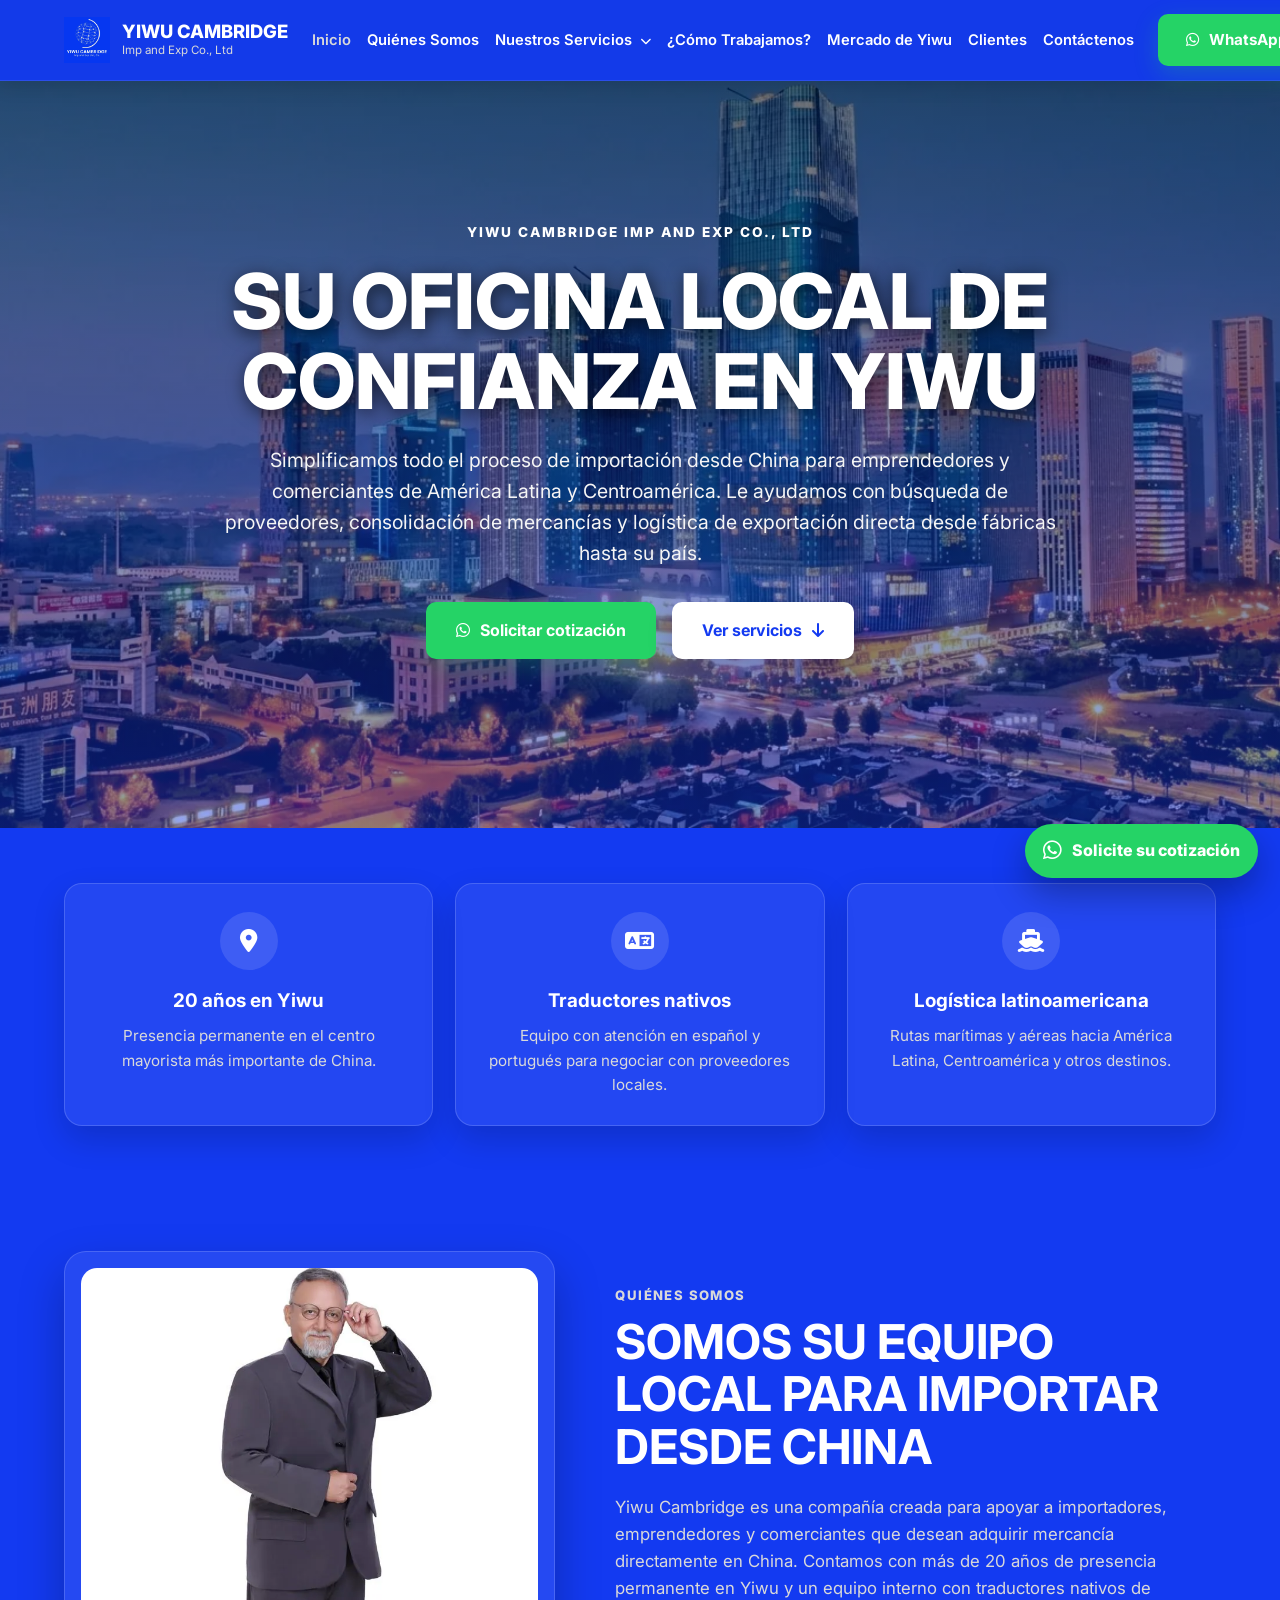
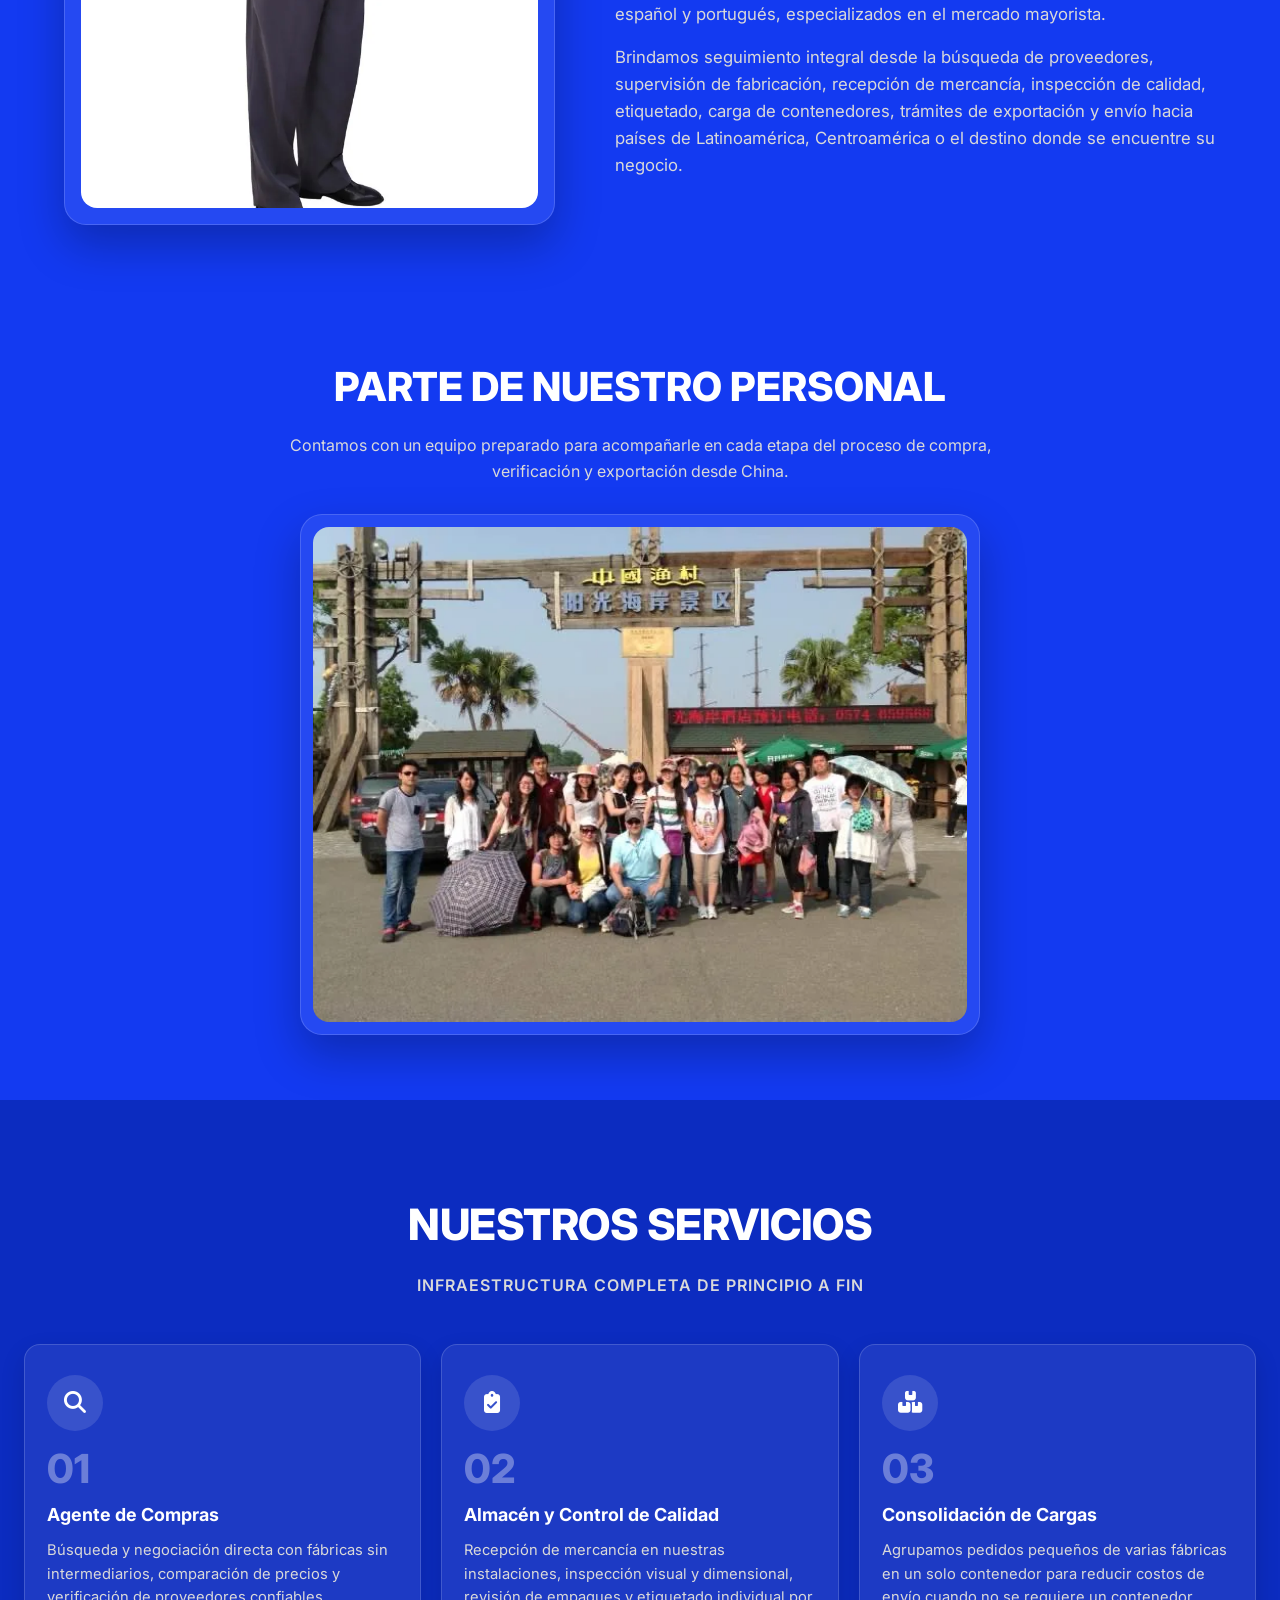
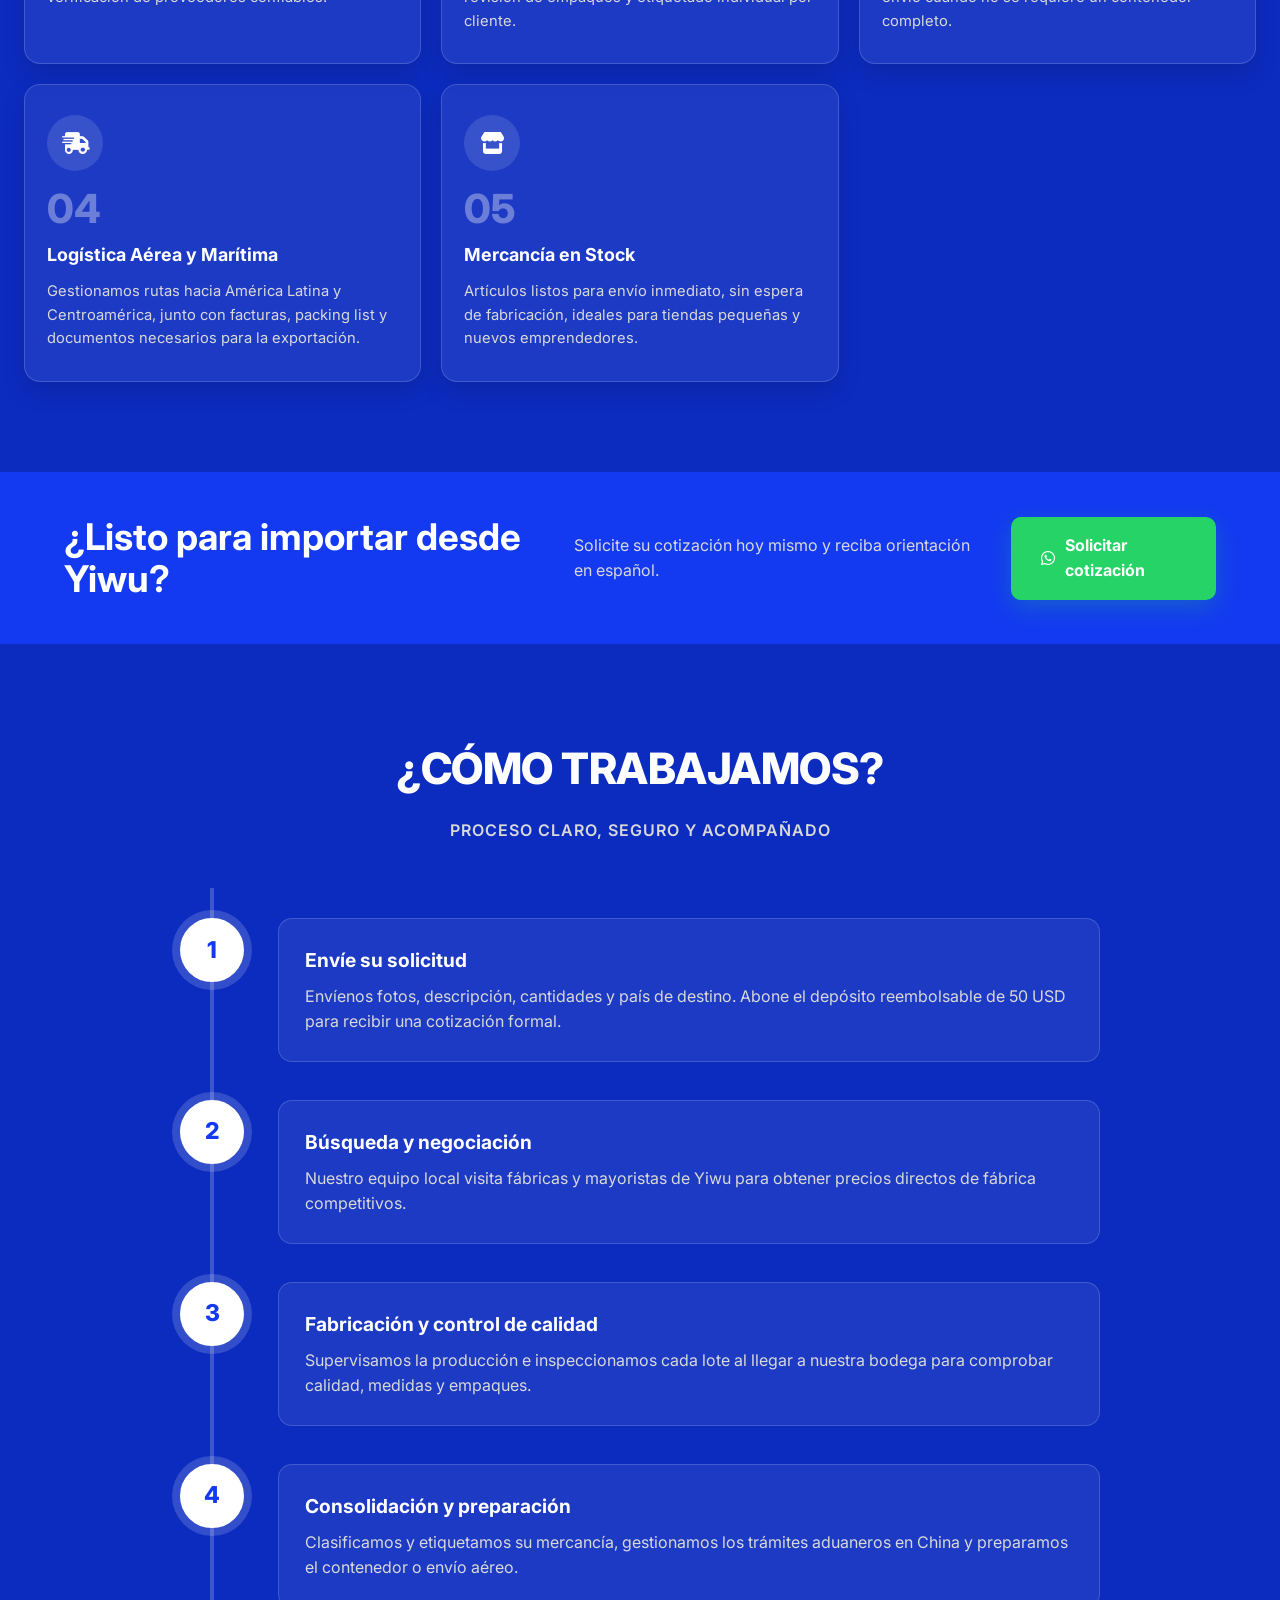
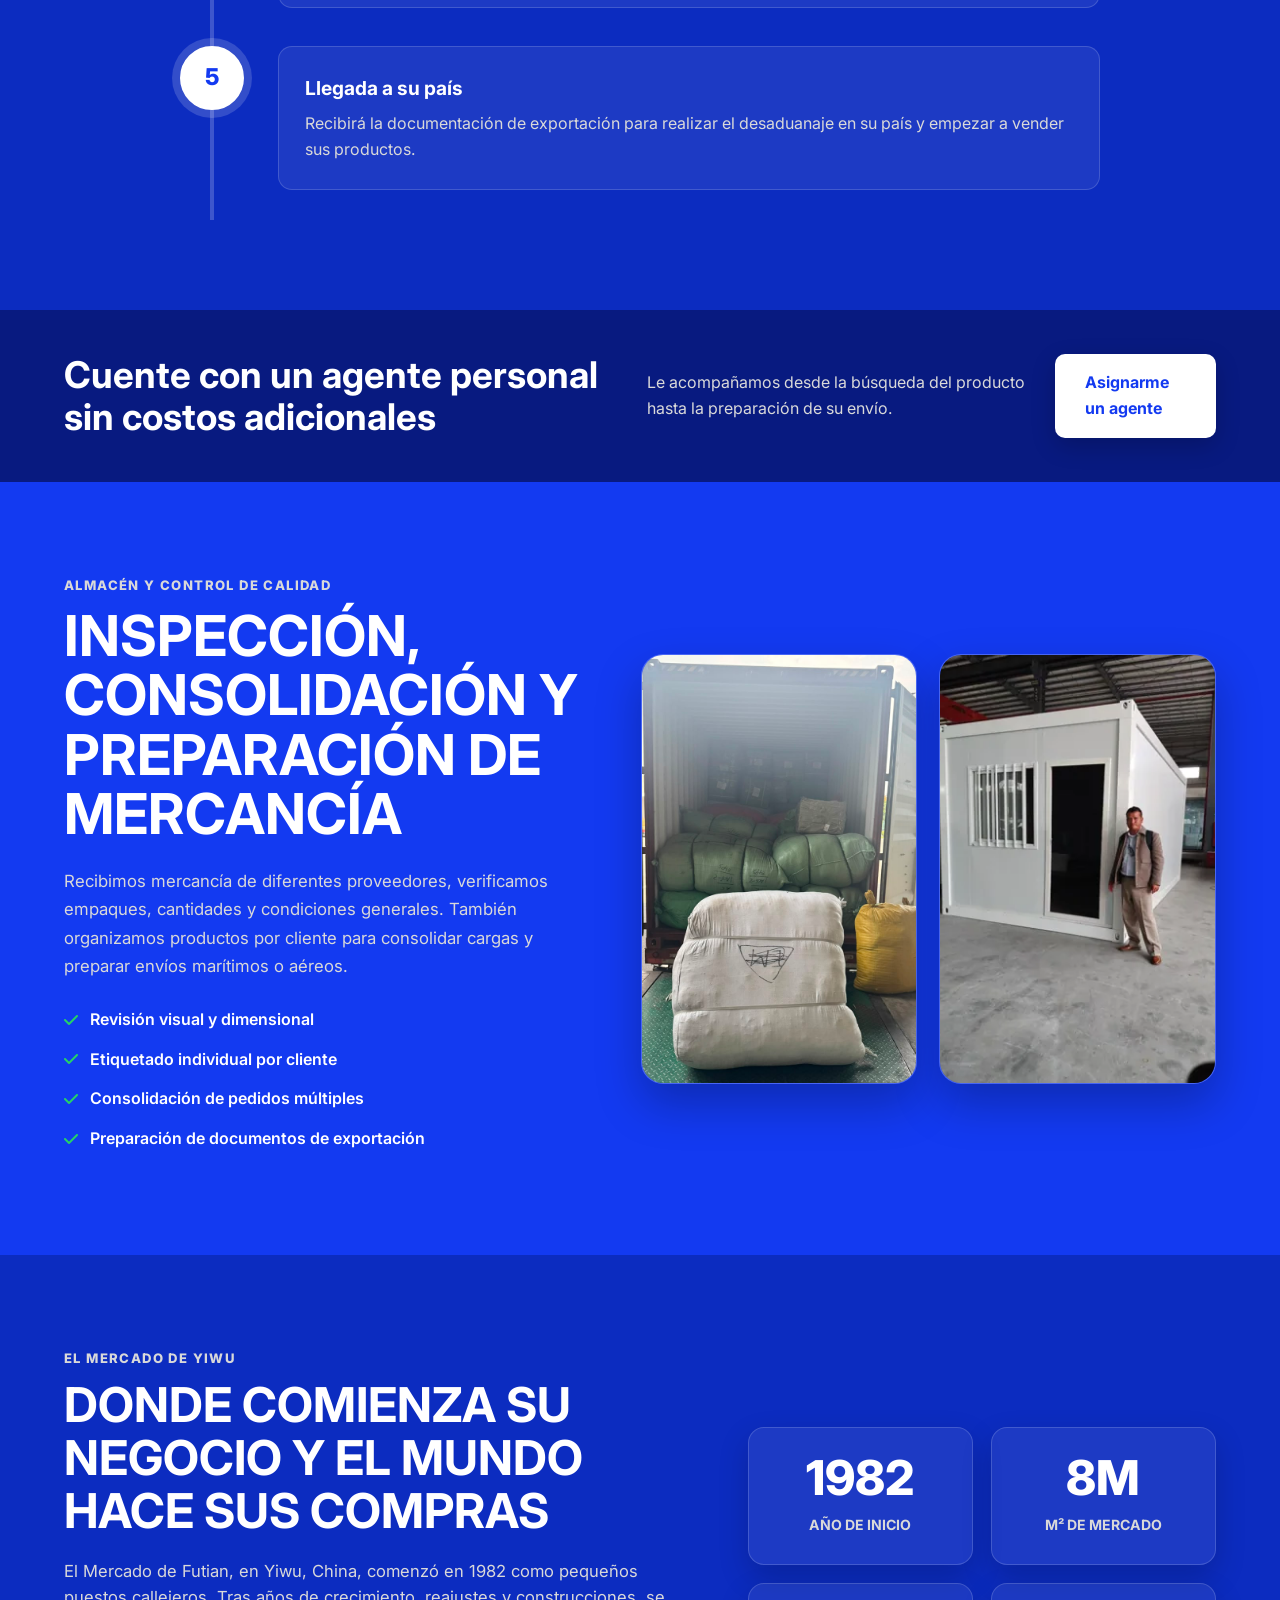
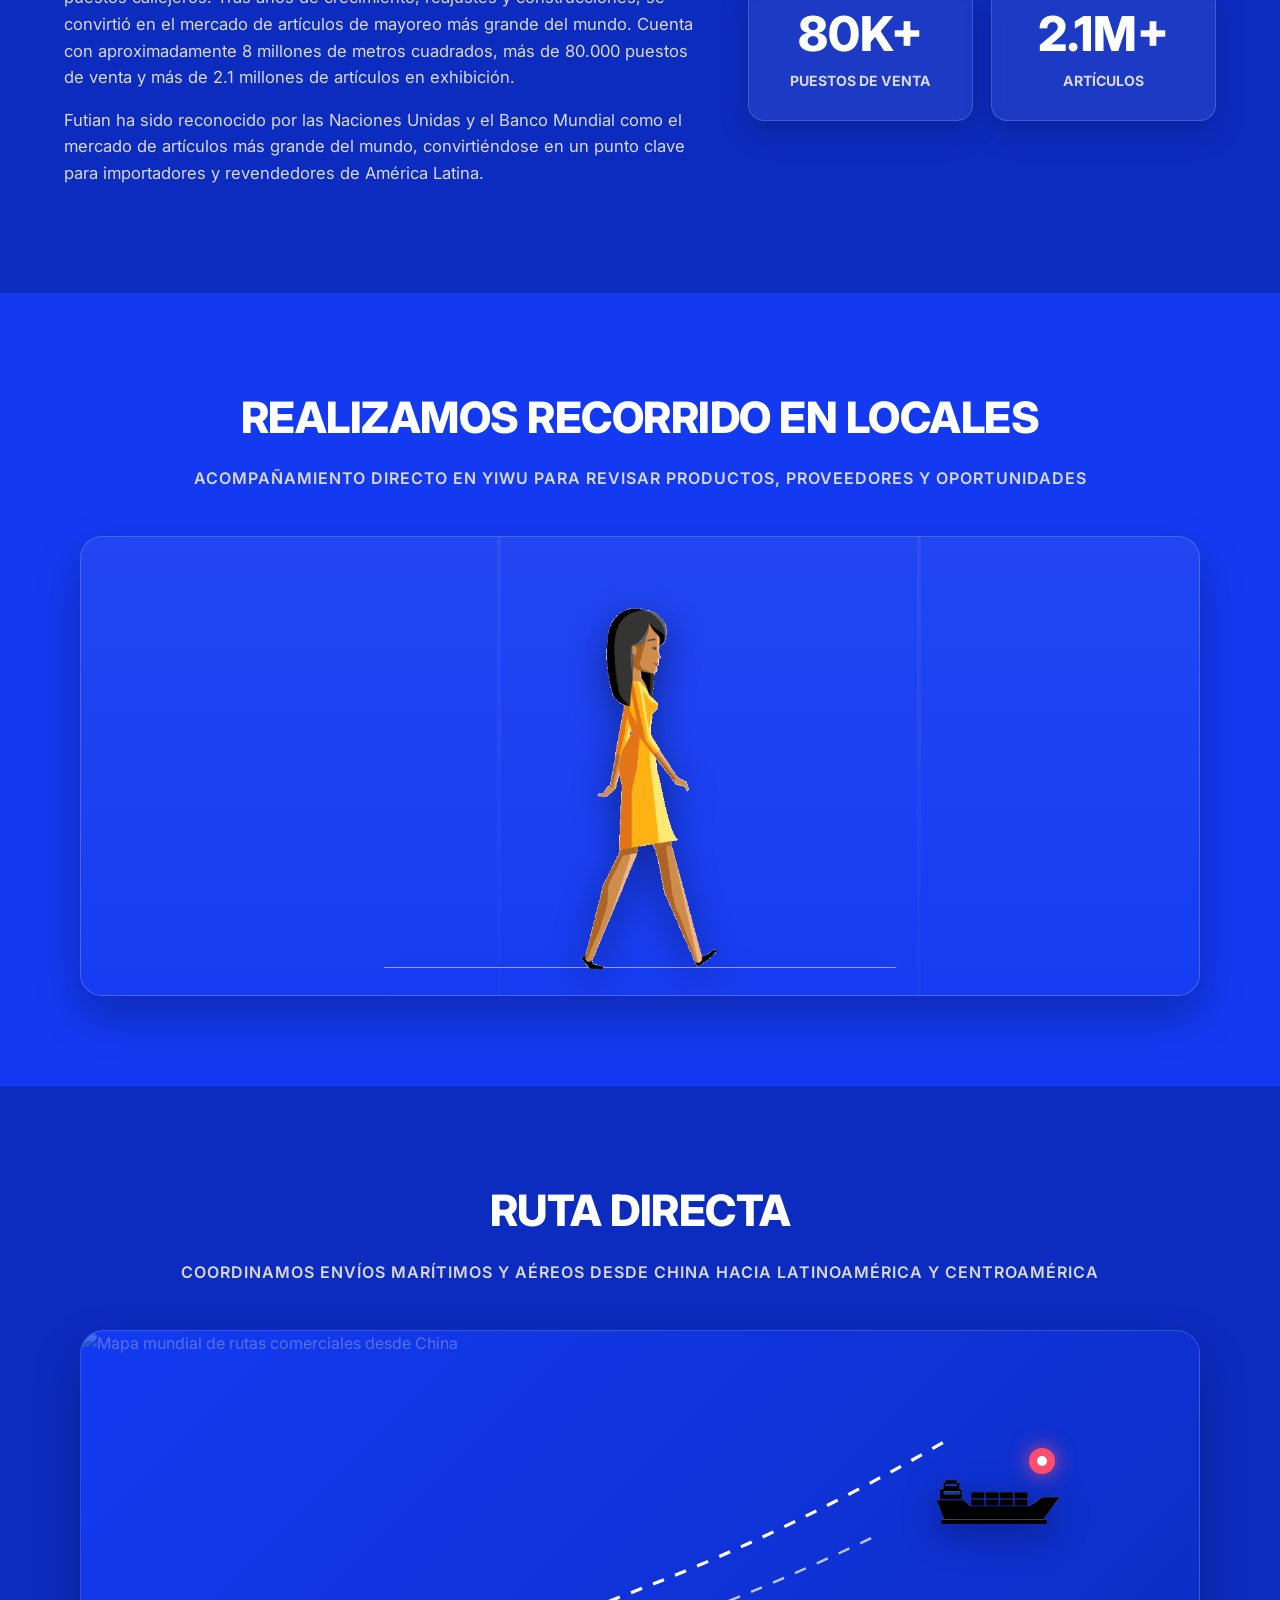
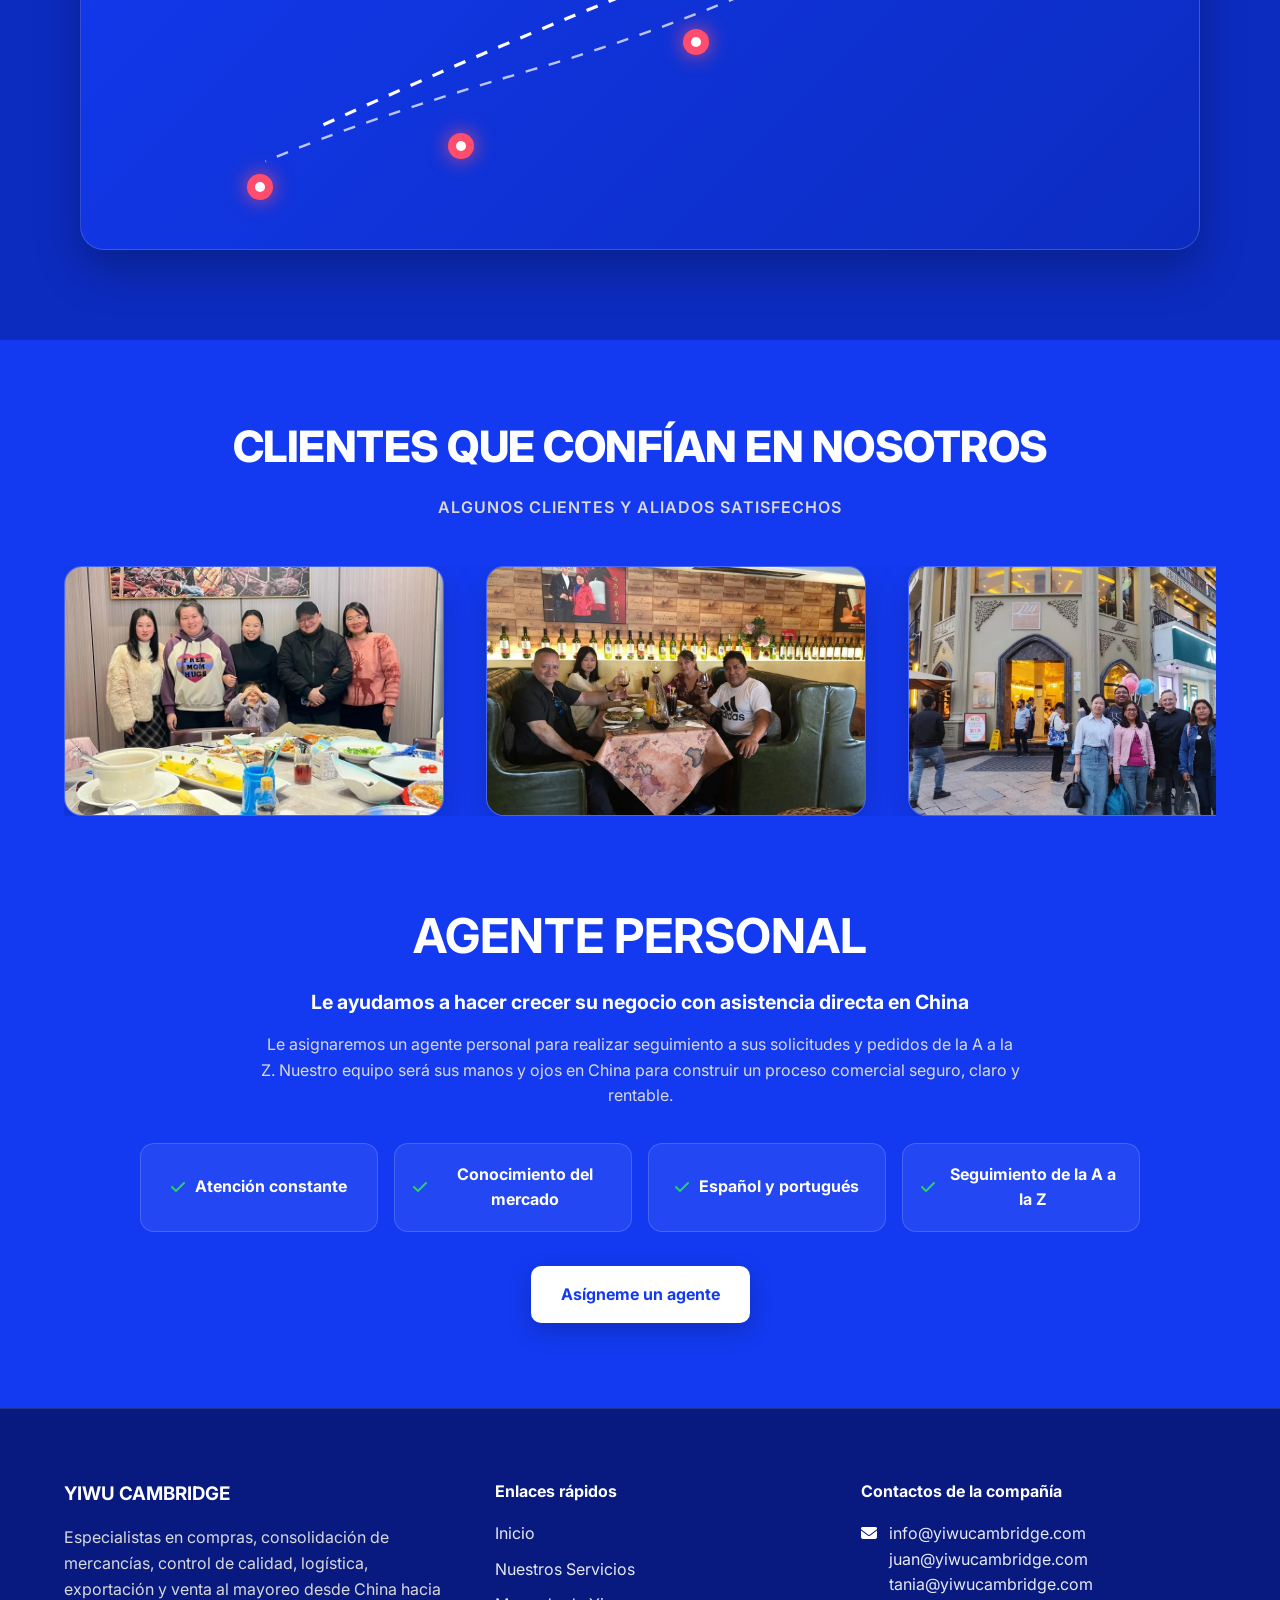
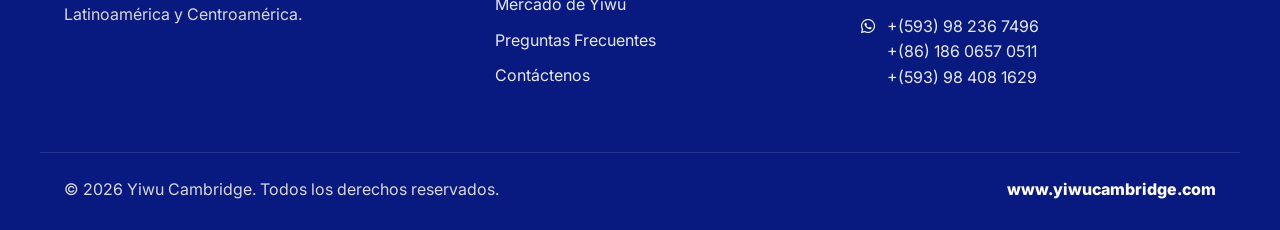
==== commit 055cc602: "Corrijo ruta directa responsive en celular" ====
--- a/index.html
+++ b/index.html
@@ -311,10 +311,11 @@
                         <path class="ruta" d="M980 140 Q 790 250 610 320 T 190 500" />
                         <path class="ruta ruta-secundaria" d="M890 260 Q 670 365 465 425 T 130 540" />
                     </svg>
-                    <div class="pin pin-china" style="top:118px; left:955px;"></div>
-                    <div class="pin" style="top:300px; left:600px;"></div>
-                    <div class="pin" style="top:405px; left:360px;"></div>
-                    <div class="pin" style="top:488px; left:170px;"></div>
+                    <div class="pin pin-china"></div>
+                    <div class="pin pin-africa"></div>
+                    <div class="pin pin-latam"></div>
+                    <div class="pin pin-pacifico"></div>
+
                     <img class="barco" src="images/barco_sin_margen.png" alt="Barco mercante en ruta internacional" loading="lazy">
                 </div>
             </div>
--- a/css/styles.css
+++ b/css/styles.css
@@ -492,6 +492,7 @@
     z-index: 5;
     box-shadow: 0 0 20px rgba(255,77,109,.85);
     animation: pulsePin 2s infinite;
+    transform: translate(-50%, -50%);
 }
 
 .pin::after {
@@ -505,34 +506,76 @@
     left: 8px;
 }
 
+/* Pines en porcentajes para que funcionen en PC y celular */
+.pin-china {
+    top: 25%;
+    left: 86%;
+}
+
+.pin-africa {
+    top: 60%;
+    left: 55%;
+}
+
+.pin-latam {
+    top: 80%;
+    left: 34%;
+}
+
+.pin-pacifico {
+    top: 88%;
+    left: 16%;
+}
+
 @keyframes pulsePin {
-    0% { transform: scale(1); opacity: 1; }
-    50% { transform: scale(1.22); opacity: .75; }
-    100% { transform: scale(1); opacity: 1; }
-}
-
+    0% {
+        transform: translate(-50%, -50%) scale(1);
+        opacity: 1;
+    }
+
+    50% {
+        transform: translate(-50%, -50%) scale(1.22);
+        opacity: .75;
+    }
+
+    100% {
+        transform: translate(-50%, -50%) scale(1);
+        opacity: 1;
+    }
+}
+
+/* Barco responsivo: ya no usa offset-path en pixeles */
 .barco {
     position: absolute;
-    width: 115px;
+    width: clamp(75px, 10vw, 130px);
     height: auto;
-    top: 0;
-    left: 0;
     z-index: 8;
+    left: 82%;
+    top: 33%;
+    transform: translate(-50%, -50%);
     filter: drop-shadow(0 10px 18px rgba(0,0,0,0.35));
-
-    offset-path: path("M 930 165 Q 710 270 520 335 T 230 420");
-    offset-distance: 0%;
-    offset-rotate: 0deg;
-    animation: moverBarcoRuta 11s linear infinite;
+    animation: moverBarcoRuta 12s linear infinite;
 }
 
 @keyframes moverBarcoRuta {
     0% {
-        offset-distance: 0%;
+        left: 82%;
+        top: 33%;
+    }
+
+    35% {
+        left: 58%;
+        top: 51%;
+    }
+
+    70% {
+        left: 36%;
+        top: 70%;
     }
 
     100% {
-        offset-distance: 100%;
+        left: 18%;
+        top: 82%;
     }
 }
 
@@ -584,7 +627,7 @@
     }
 
     .barco {
-        width: 78px;
+        width: 82px;
     }
 
     .pin {
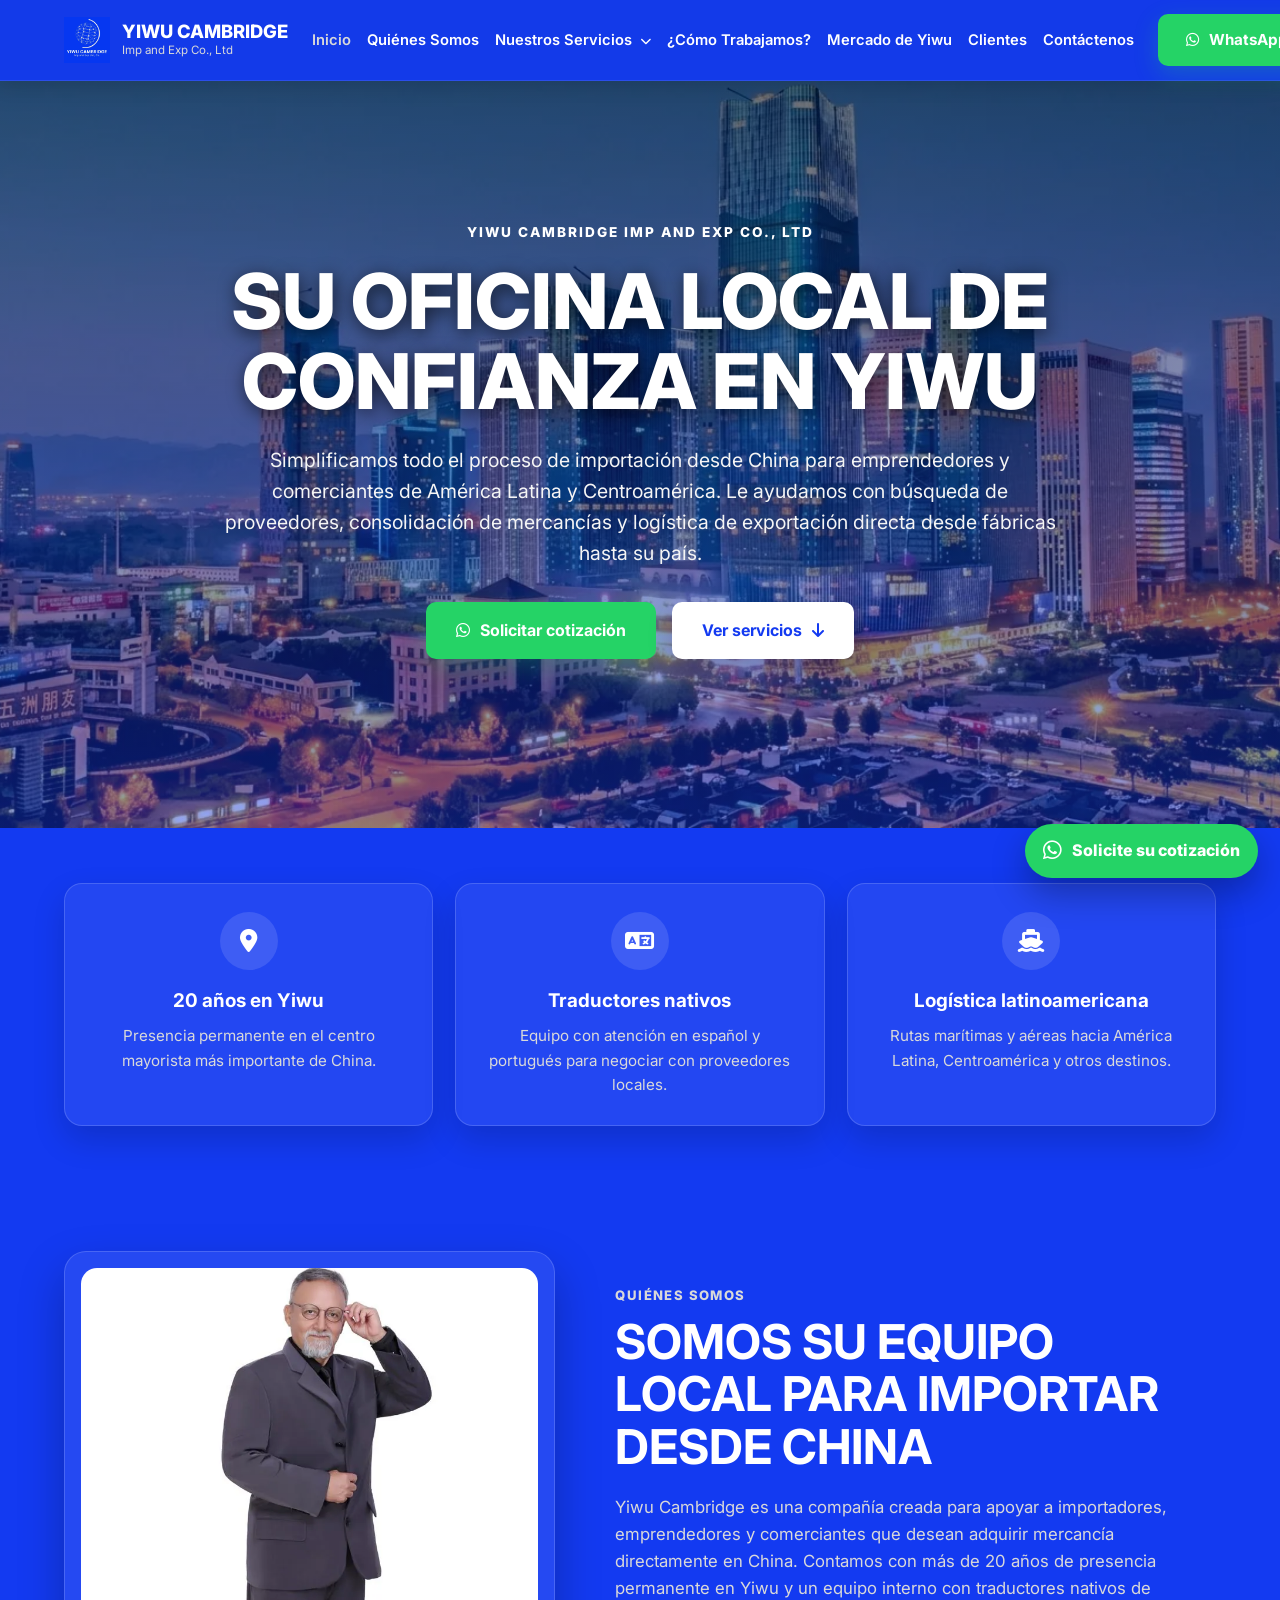
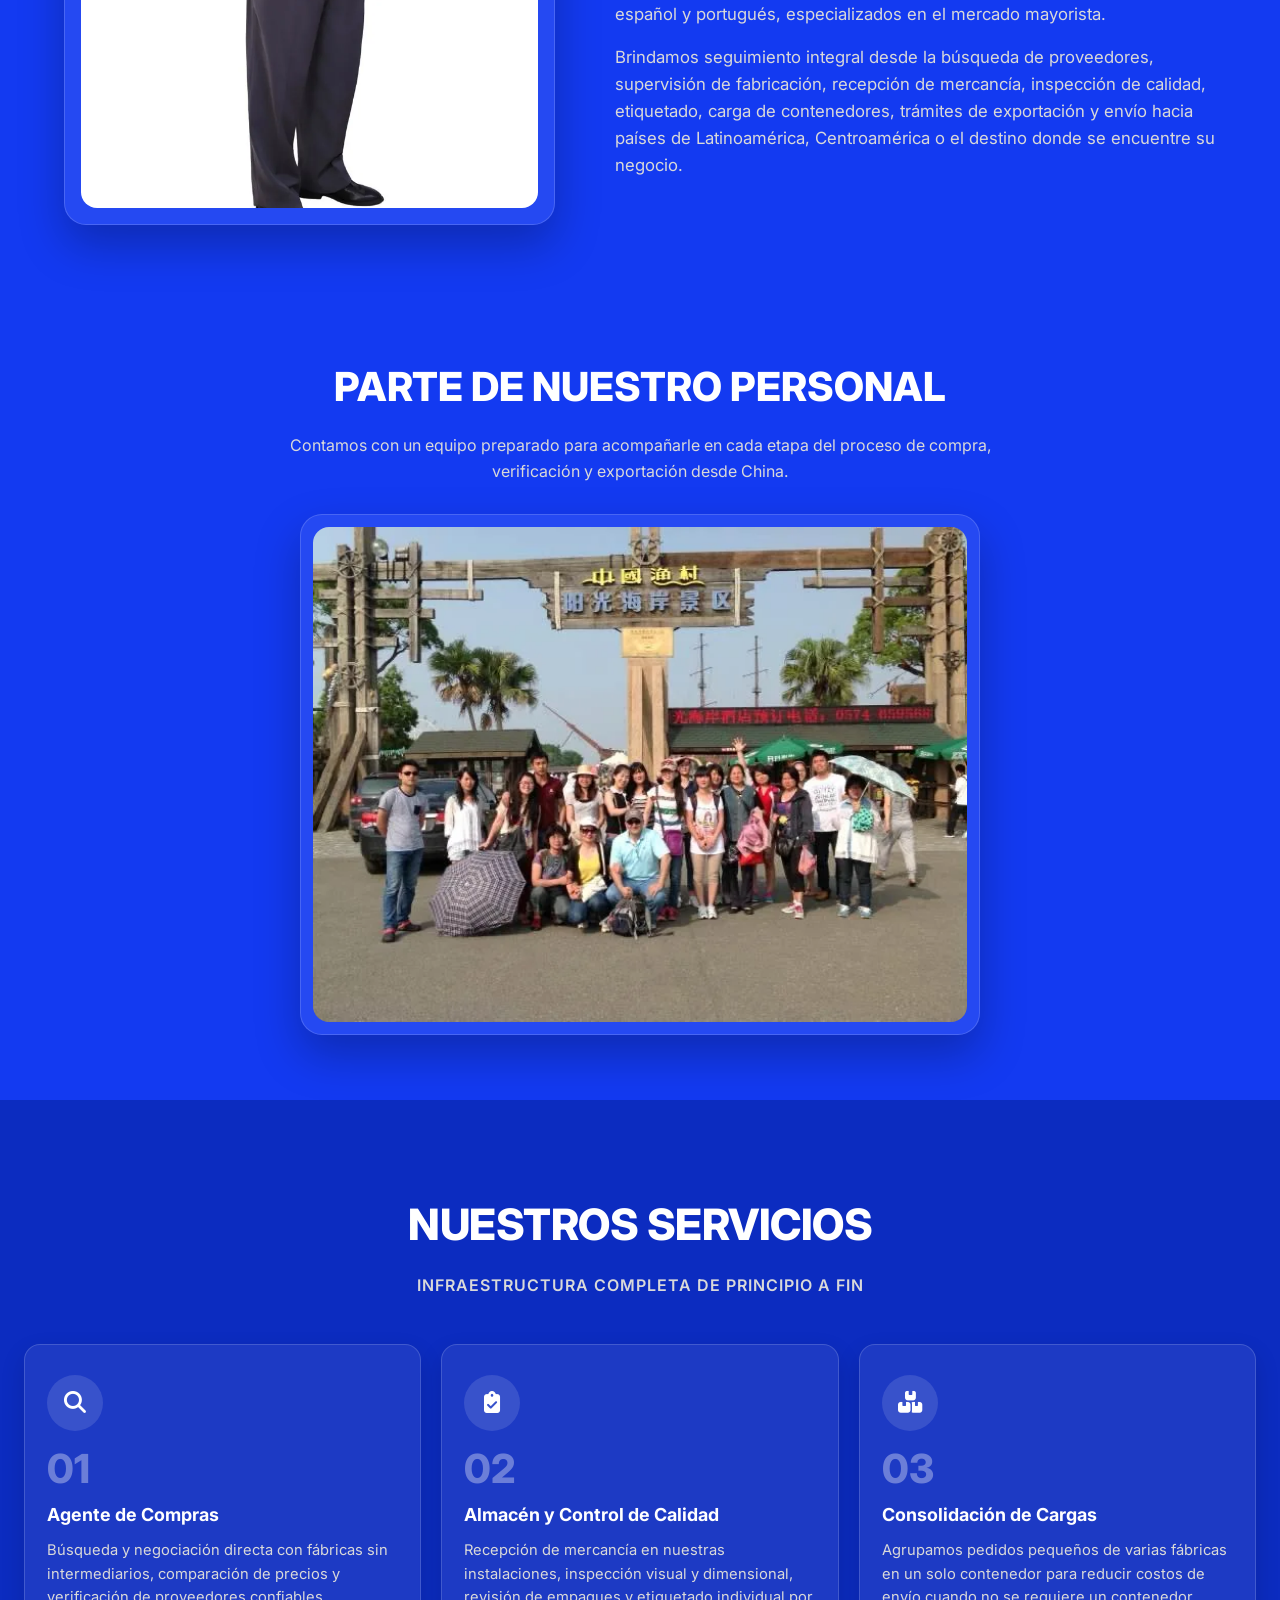
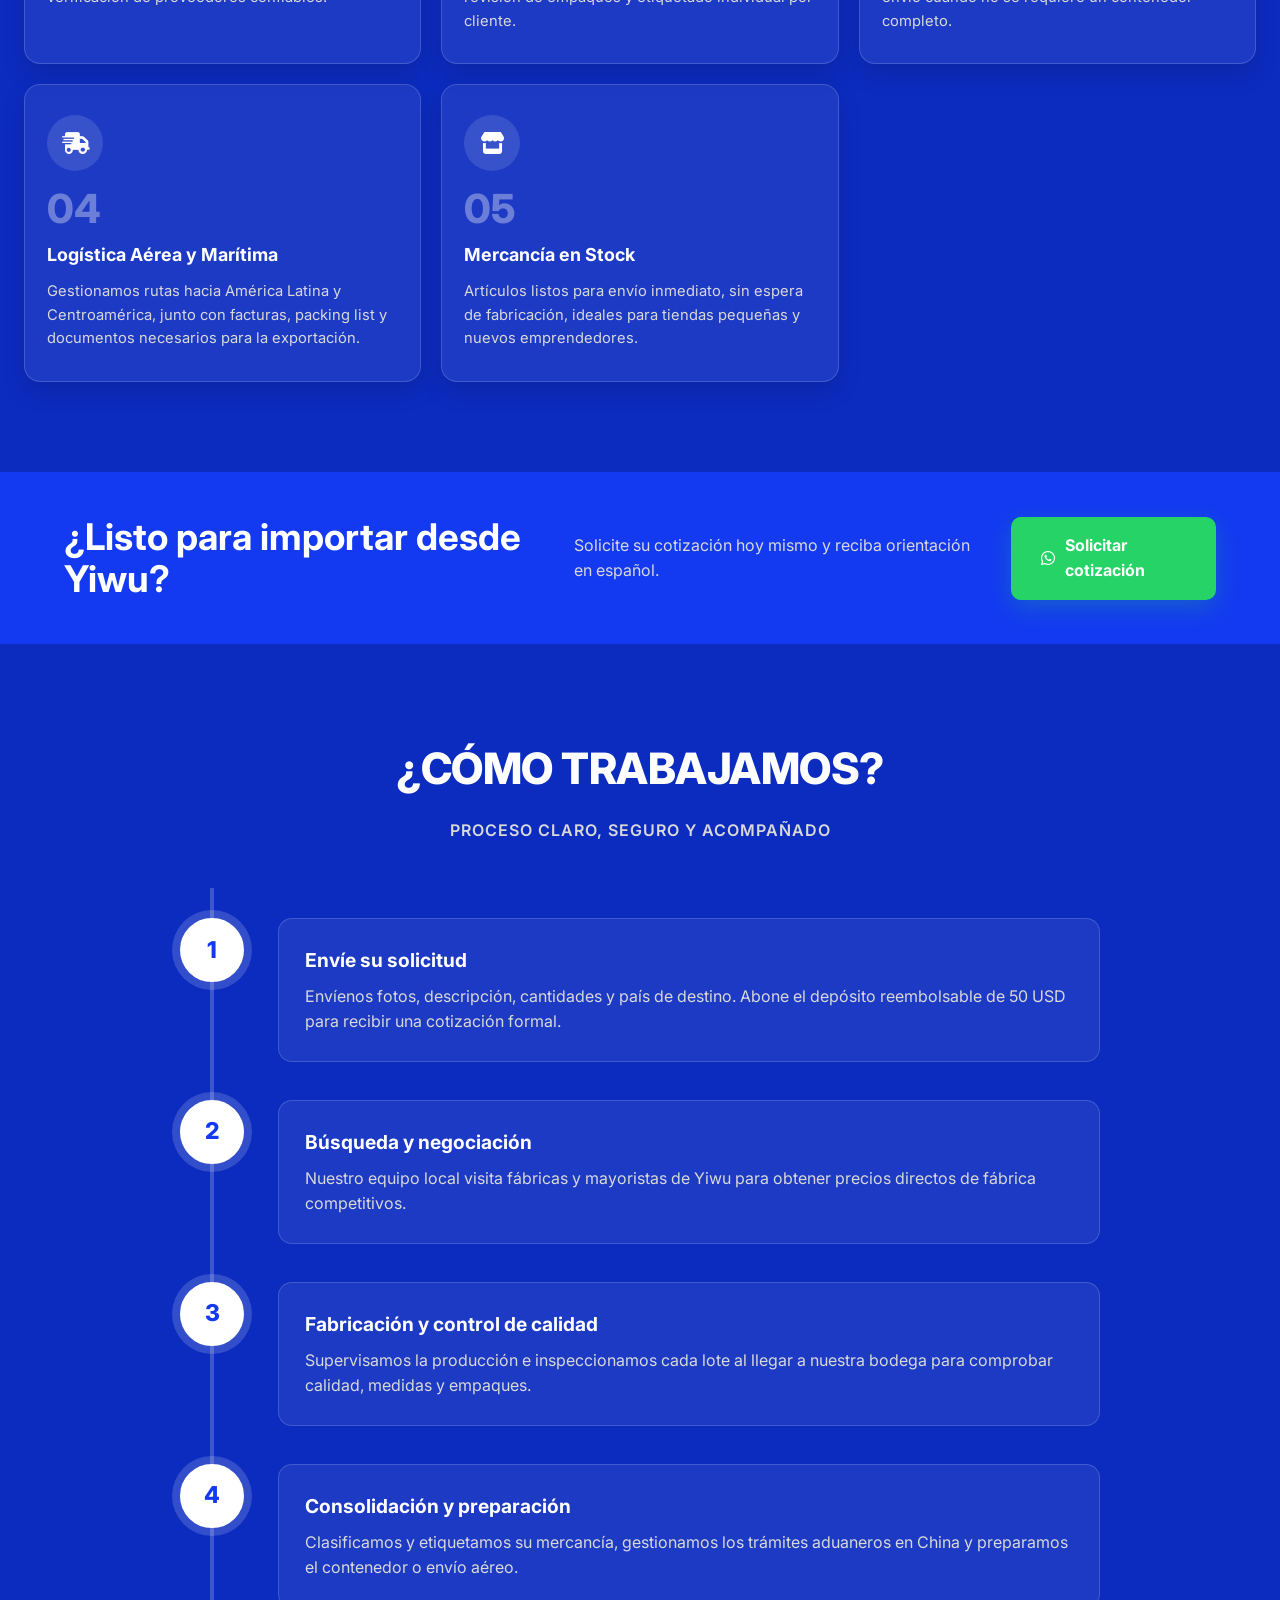
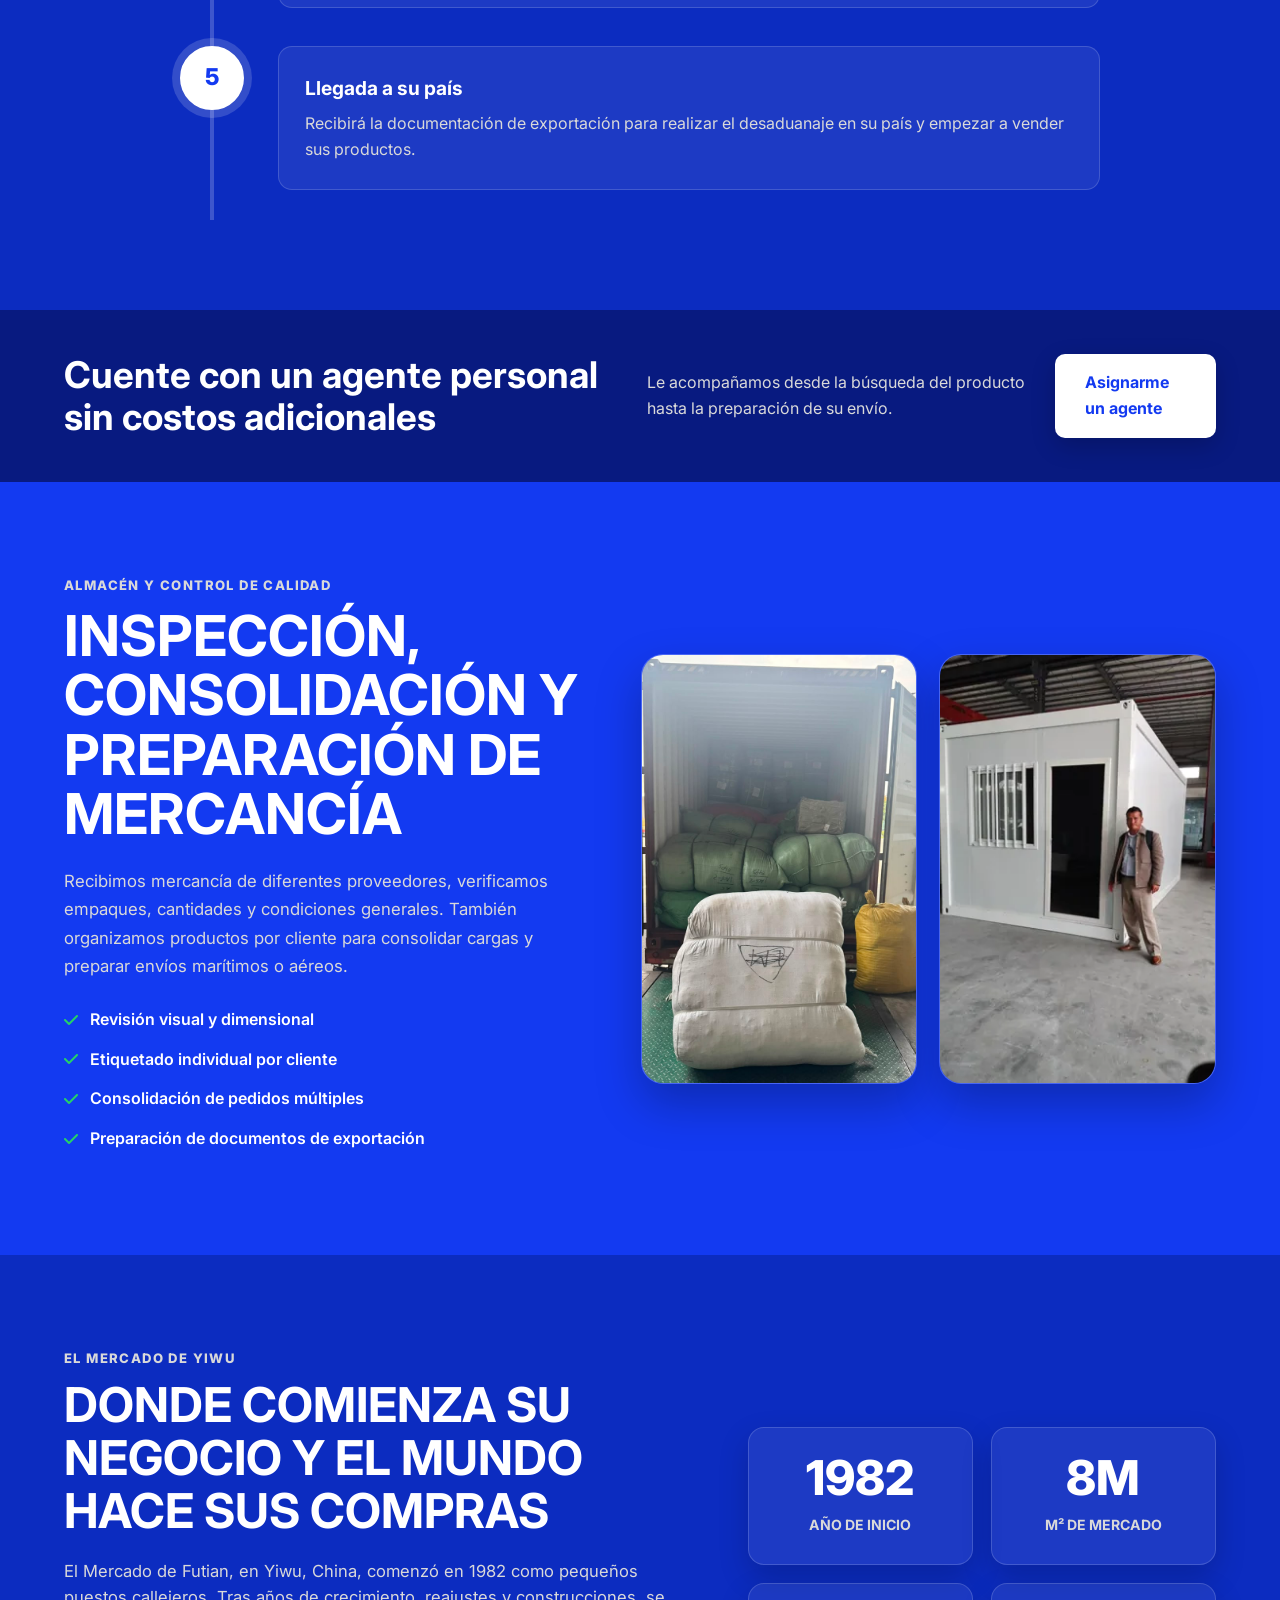
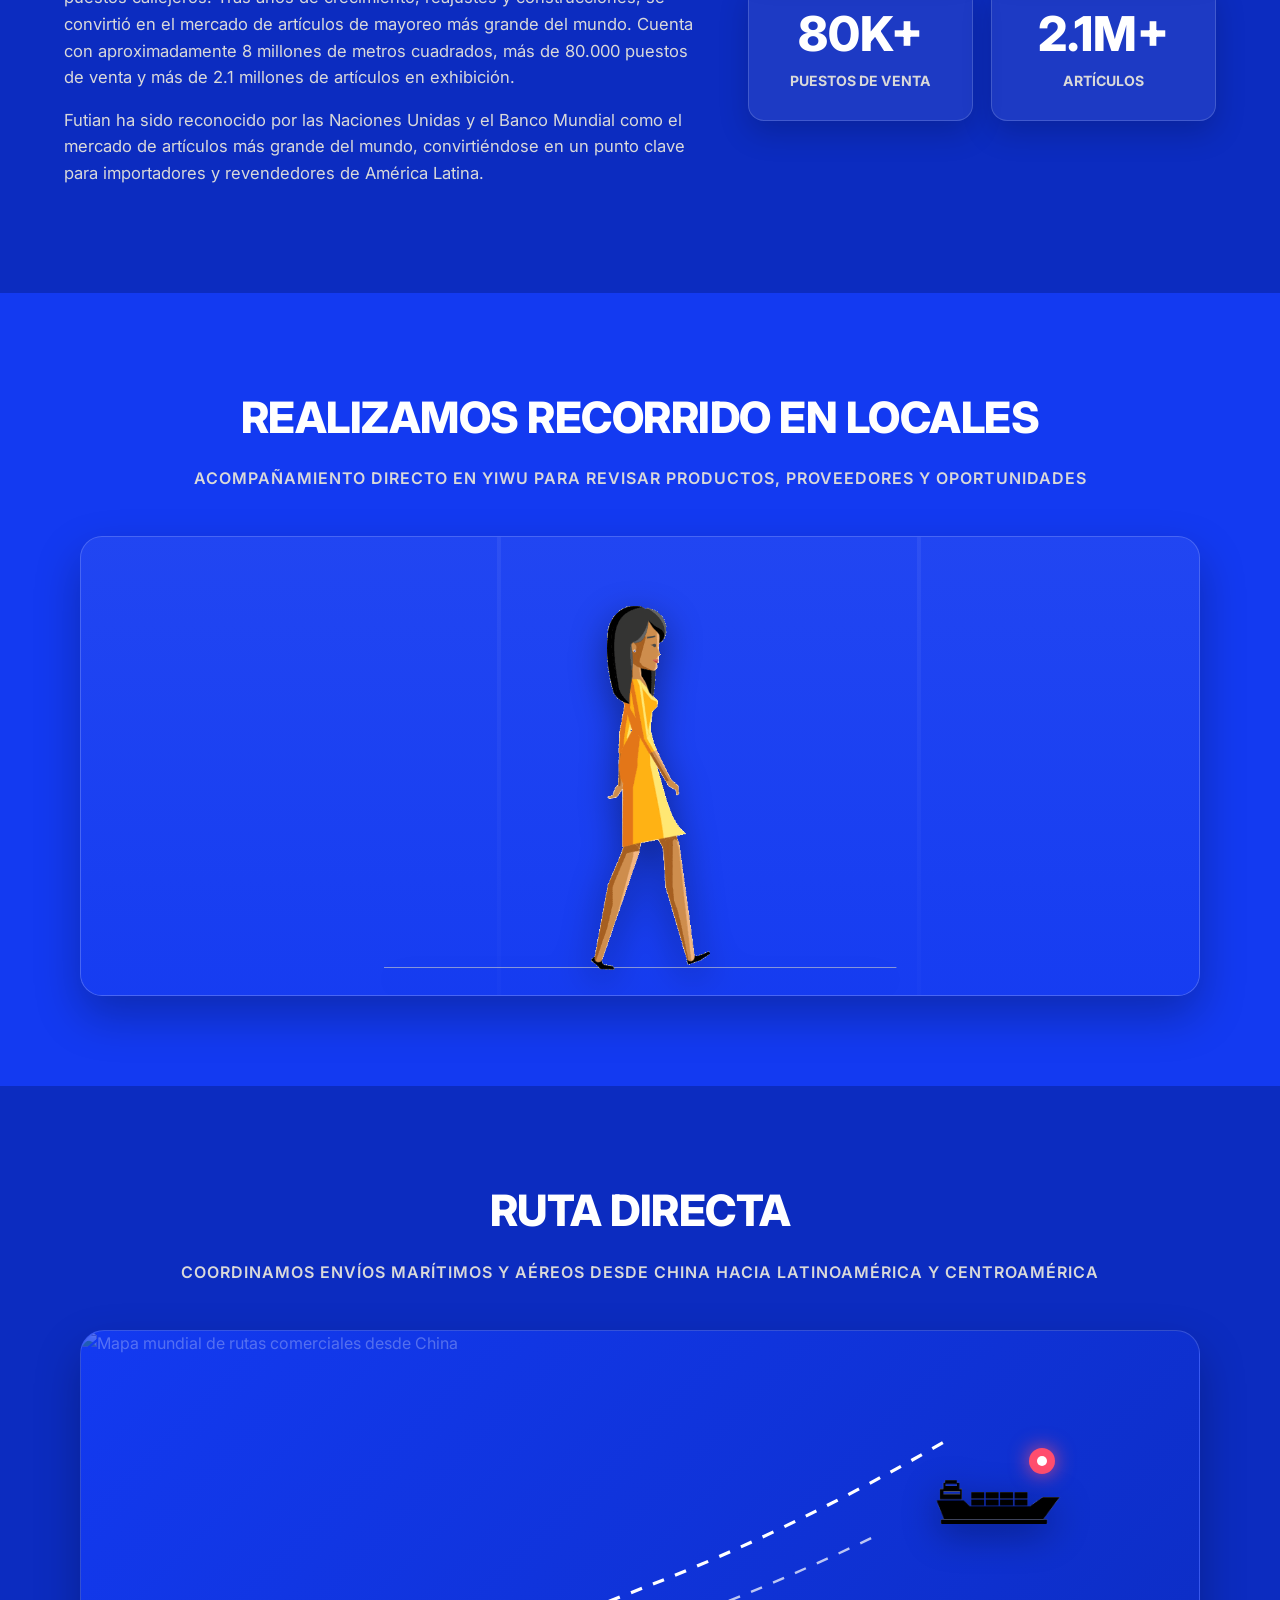
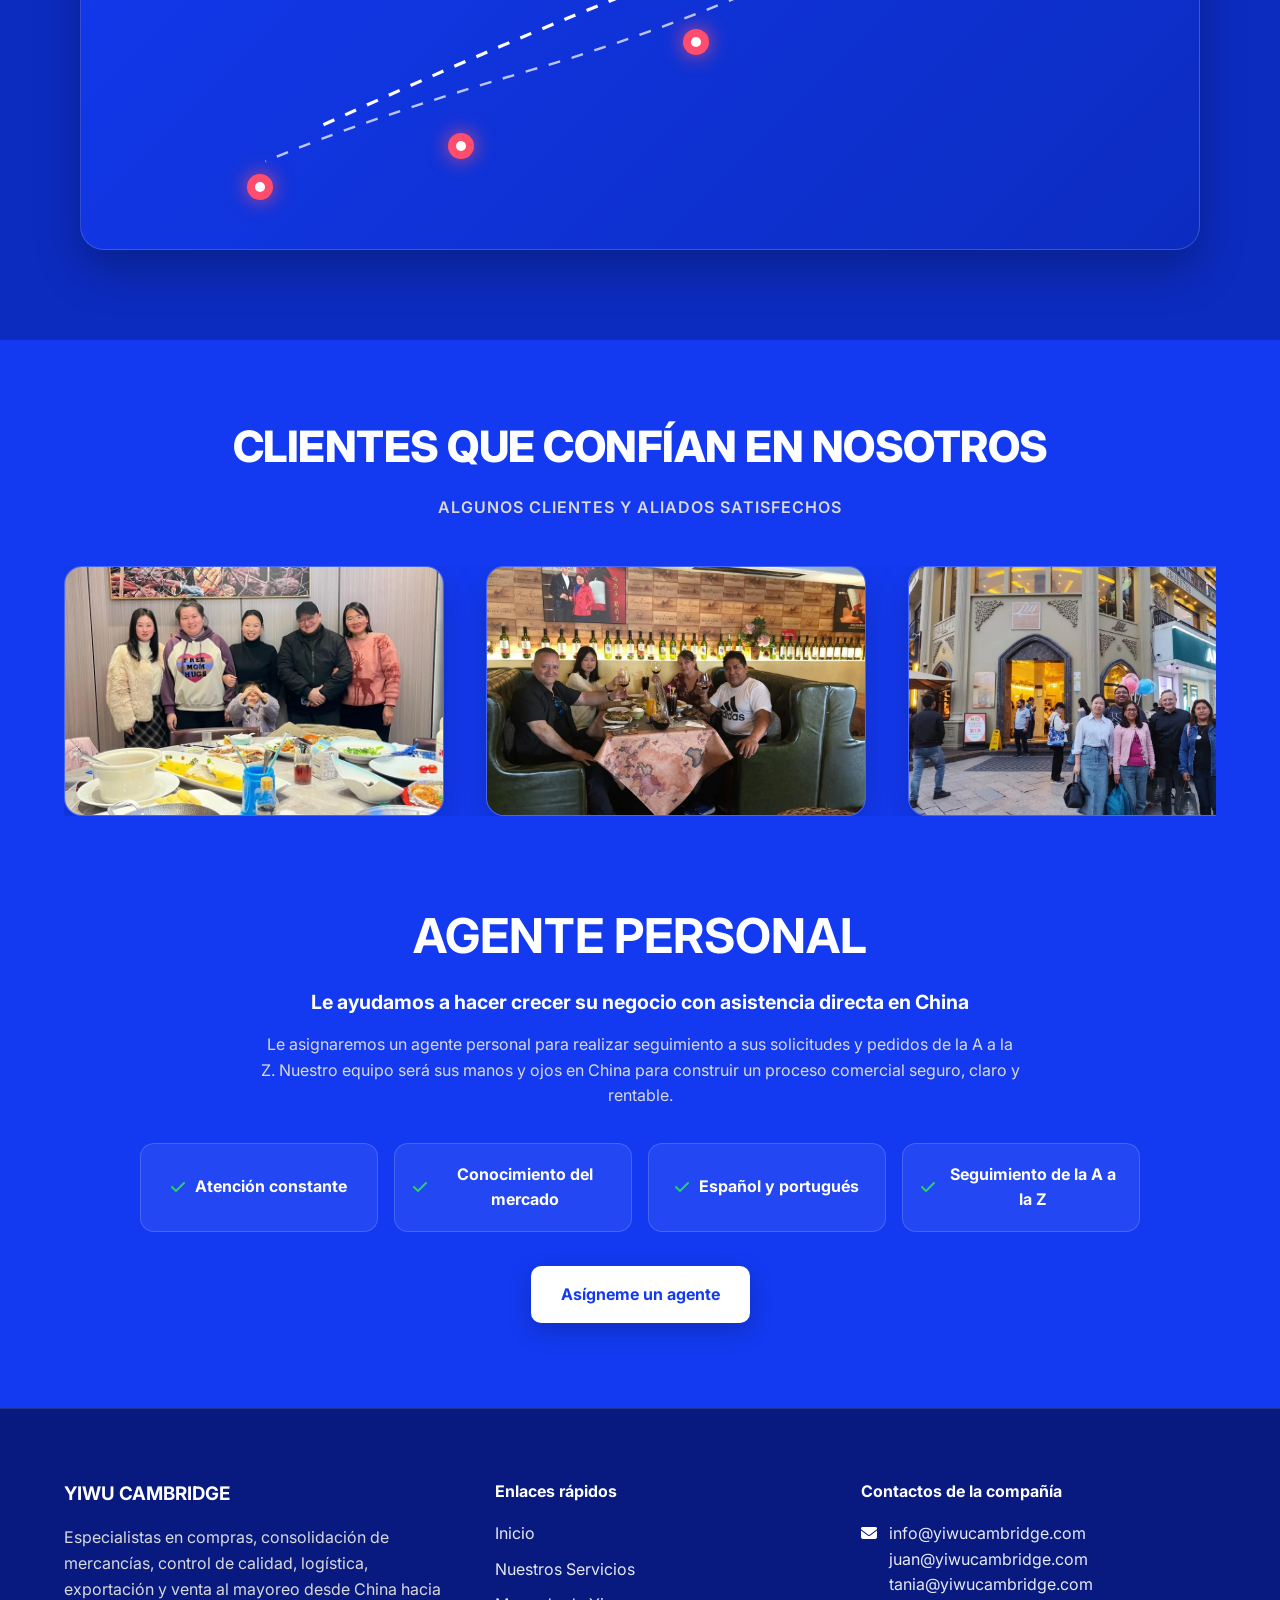
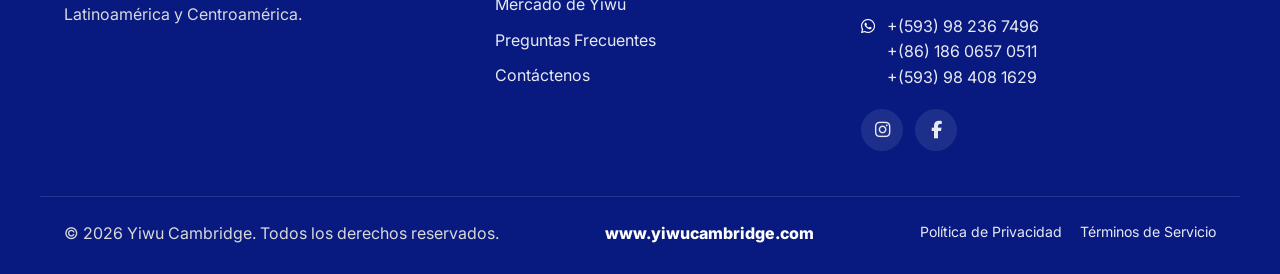
==== commit 7b057b10: "Cambios finales 19 agosto" ====
--- a/index.html
+++ b/index.html
@@ -404,11 +404,16 @@
                         <a href="https://wa.me/593984081629" target="_blank" rel="noopener">+(593) 98 408 1629</a>
                     </div>
                 </div>
+                <div class="social-links" aria-label="Redes sociales de Yiwu Cambridge">
+                    <a href="https://www.instagram.com/yiwu.cambridge?igsh=MTh6MHU1aDE3dGt2aw==" target="_blank" rel="noopener" aria-label="Instagram de Yiwu Cambridge"><i class="fa-brands fa-instagram"></i></a>
+                    <a href="https://www.facebook.com/share/19SabVaLuq/?mibextid=wwXIfr" target="_blank" rel="noopener" aria-label="Facebook de Yiwu Cambridge"><i class="fa-brands fa-facebook-f"></i></a>
+                </div>
             </div>
         </div>
         <div class="container footer-bottom">
             <div>&copy; 2026 Yiwu Cambridge. Todos los derechos reservados.</div>
             <div class="footer-domain">www.yiwucambridge.com</div>
+            <div class="legal-links"><a href="politica-privacidad.html">Política de Privacidad</a><a href="terminos-servicio.html">Términos de Servicio</a></div>
         </div>
     </footer>
 
--- a/css/styles.css
+++ b/css/styles.css
@@ -229,6 +229,23 @@
 .footer-bottom { border-top: 1px solid rgba(255,255,255,.12); padding-top: 24px; display: flex; justify-content: space-between; gap: 16px; flex-wrap: wrap; }
 .footer-domain { color: #fff; font-weight: 800; }
 .compact-footer { border-top: none; }
+.legal-links { display: flex; gap: 18px; flex-wrap: wrap; }
+.legal-links a { font-size: .88rem; }
+
+.social-links { display: flex; gap: 12px; margin-top: 18px; }
+.social-links a { display: inline-flex; align-items: center; justify-content: center; width: 42px; height: 42px; border-radius: 50%; background: rgba(255,255,255,.1); font-size: 1.1rem; transition: background .2s, transform .2s; }
+.social-links a:hover { background: var(--accent); transform: translateY(-2px); text-decoration: none; }
+
+.legal-content { max-width: 820px; margin: 0 auto; color: var(--text-light); }
+.legal-content h2 { color: #fff; font-size: 1.35rem; margin: 38px 0 14px; }
+.legal-content h2:first-child { margin-top: 0; }
+.legal-content p { margin-bottom: 14px; }
+.legal-content ul { margin: 0 0 14px 22px; }
+.legal-content li { margin-bottom: 8px; }
+.legal-updated { font-size: .88rem; color: var(--text-light); opacity: .75; margin-bottom: 30px; }
+.legal-box { background: var(--card-bg); border: 1px solid var(--card-border); border-radius: 14px; padding: 22px 26px; margin-bottom: 26px; }
+.legal-box p { margin-bottom: 6px; }
+.legal-box p:last-child { margin-bottom: 0; }
 
 .floating-whatsapp { position: fixed; right: 22px; bottom: 22px; z-index: 1200; background: var(--accent); color: #fff; text-decoration: none; border-radius: 999px; display: inline-flex; align-items: center; gap: 10px; padding: 14px 18px; box-shadow: 0 15px 35px rgba(0,0,0,.3); font-weight: 800; }
 .floating-whatsapp i { font-size: 1.35rem; }
@@ -244,6 +261,7 @@
 .contact-row i { color: #fff; margin-top: 5px; }
 .contact-form-card label { display: block; font-weight: 700; margin: 16px 0 7px; }
 .contact-form-card input, .contact-form-card textarea { width: 100%; background: rgba(255,255,255,.1); border: 1px solid var(--card-border); border-radius: 10px; padding: 13px; color: #fff; outline: none; }
+.form-actions { display: flex; flex-direction: column; gap: 12px; margin-top: 8px; }
 .contact-form-card input::placeholder, .contact-form-card textarea::placeholder { color: rgba(255,255,255,.55); }
 .faq-list { max-width: 900px; }
 .faq-item { margin-bottom: 18px; }
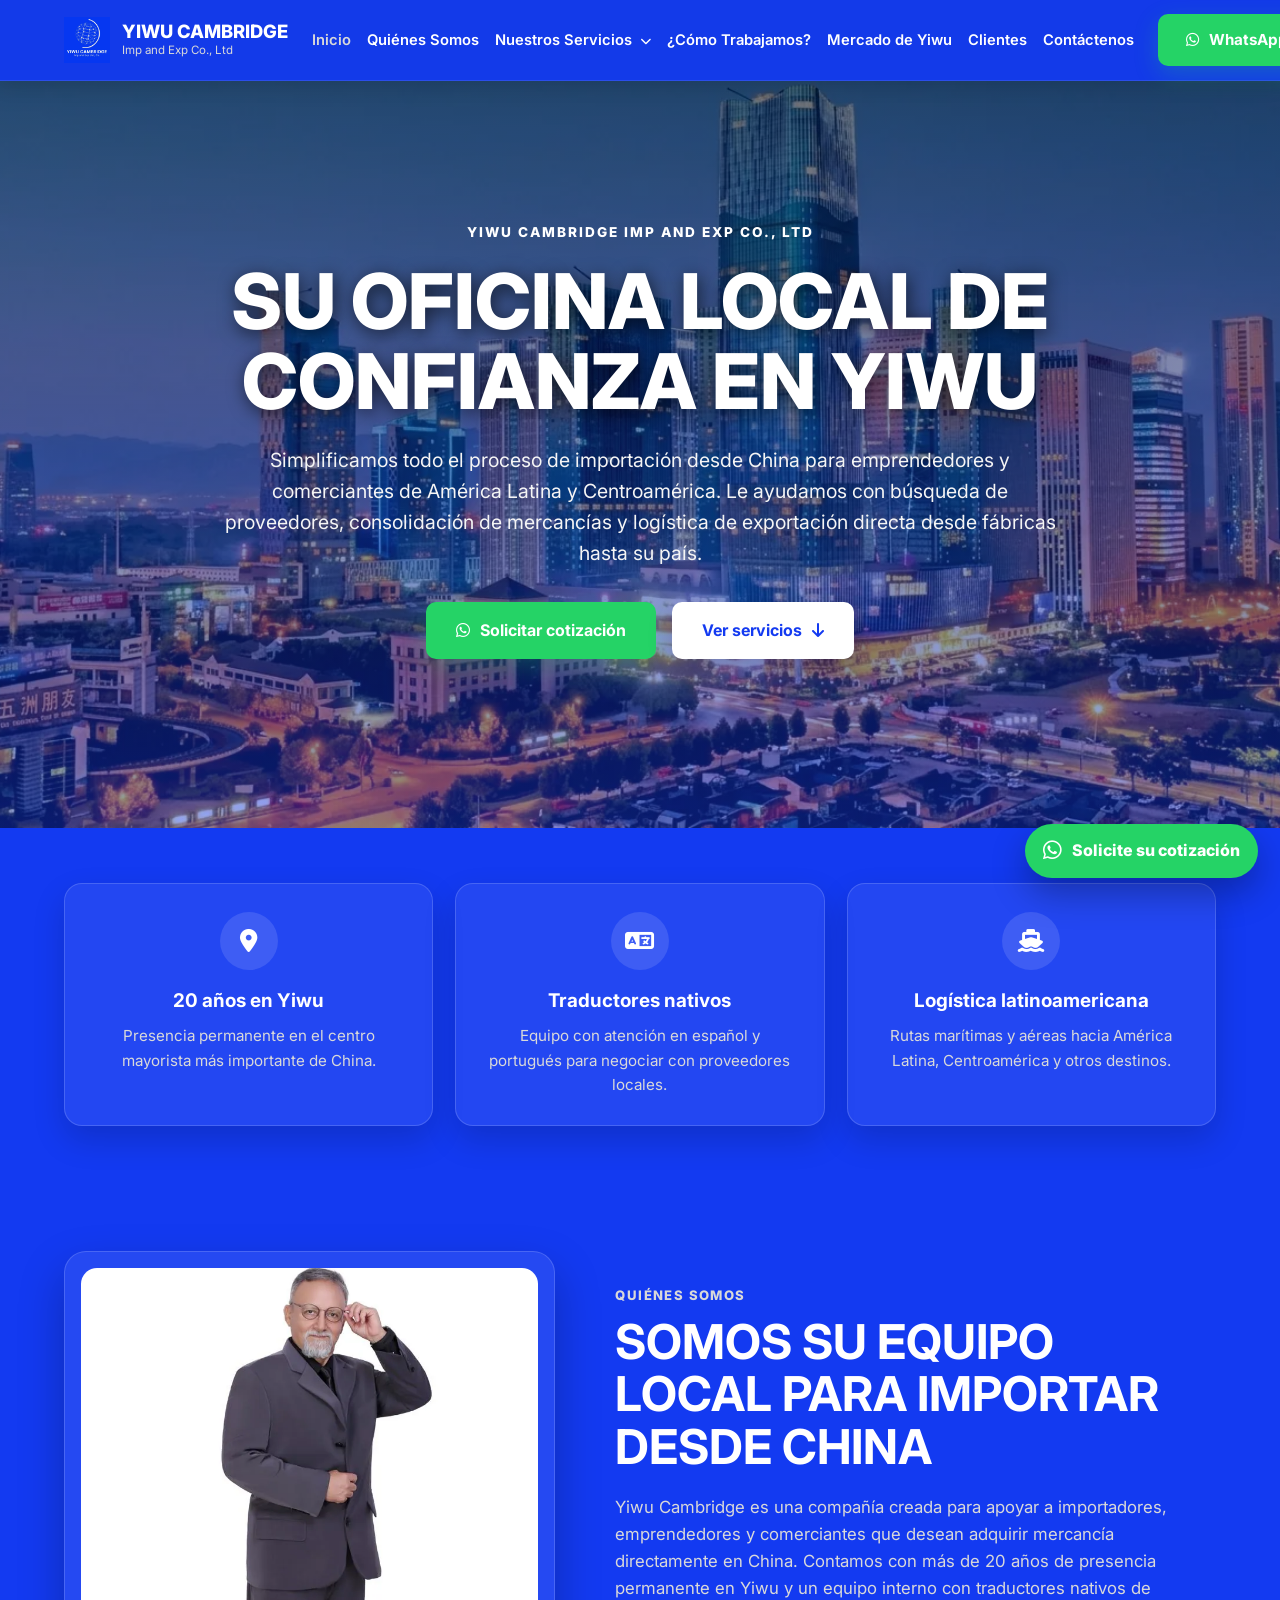
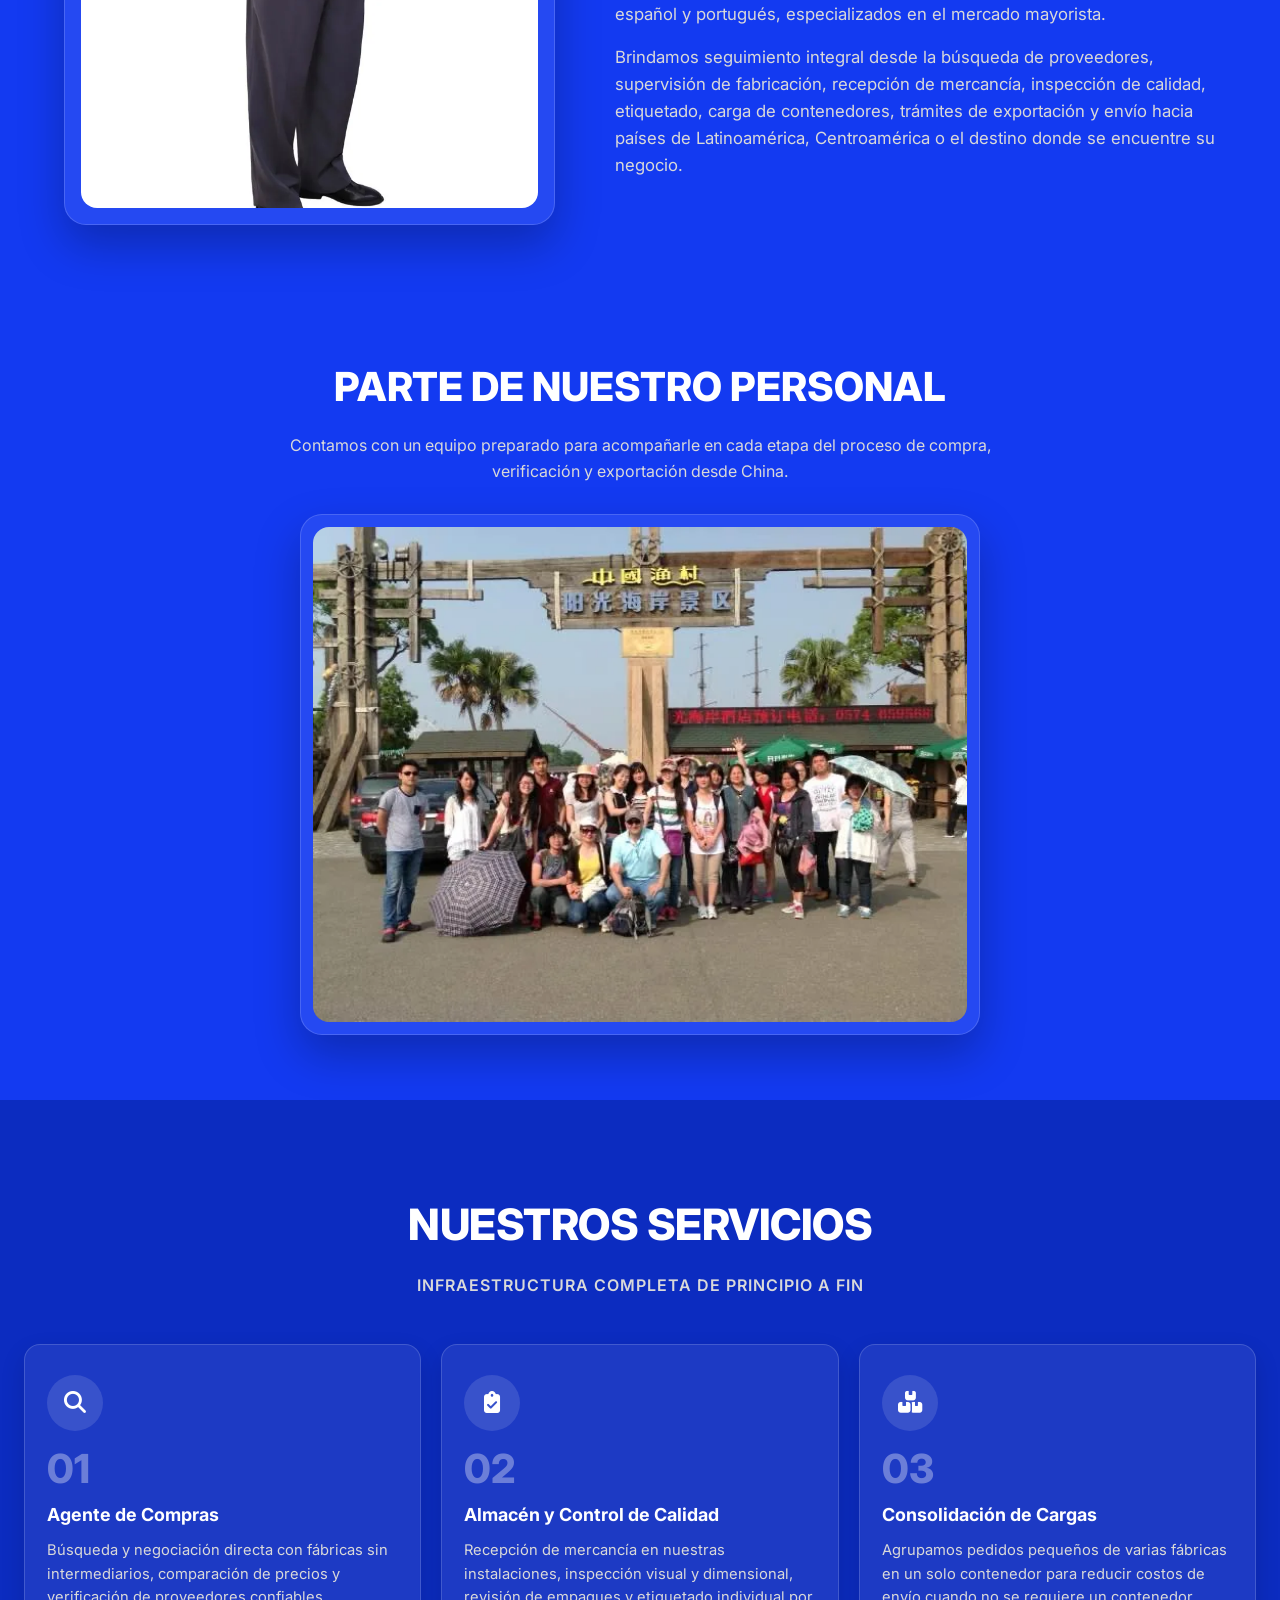
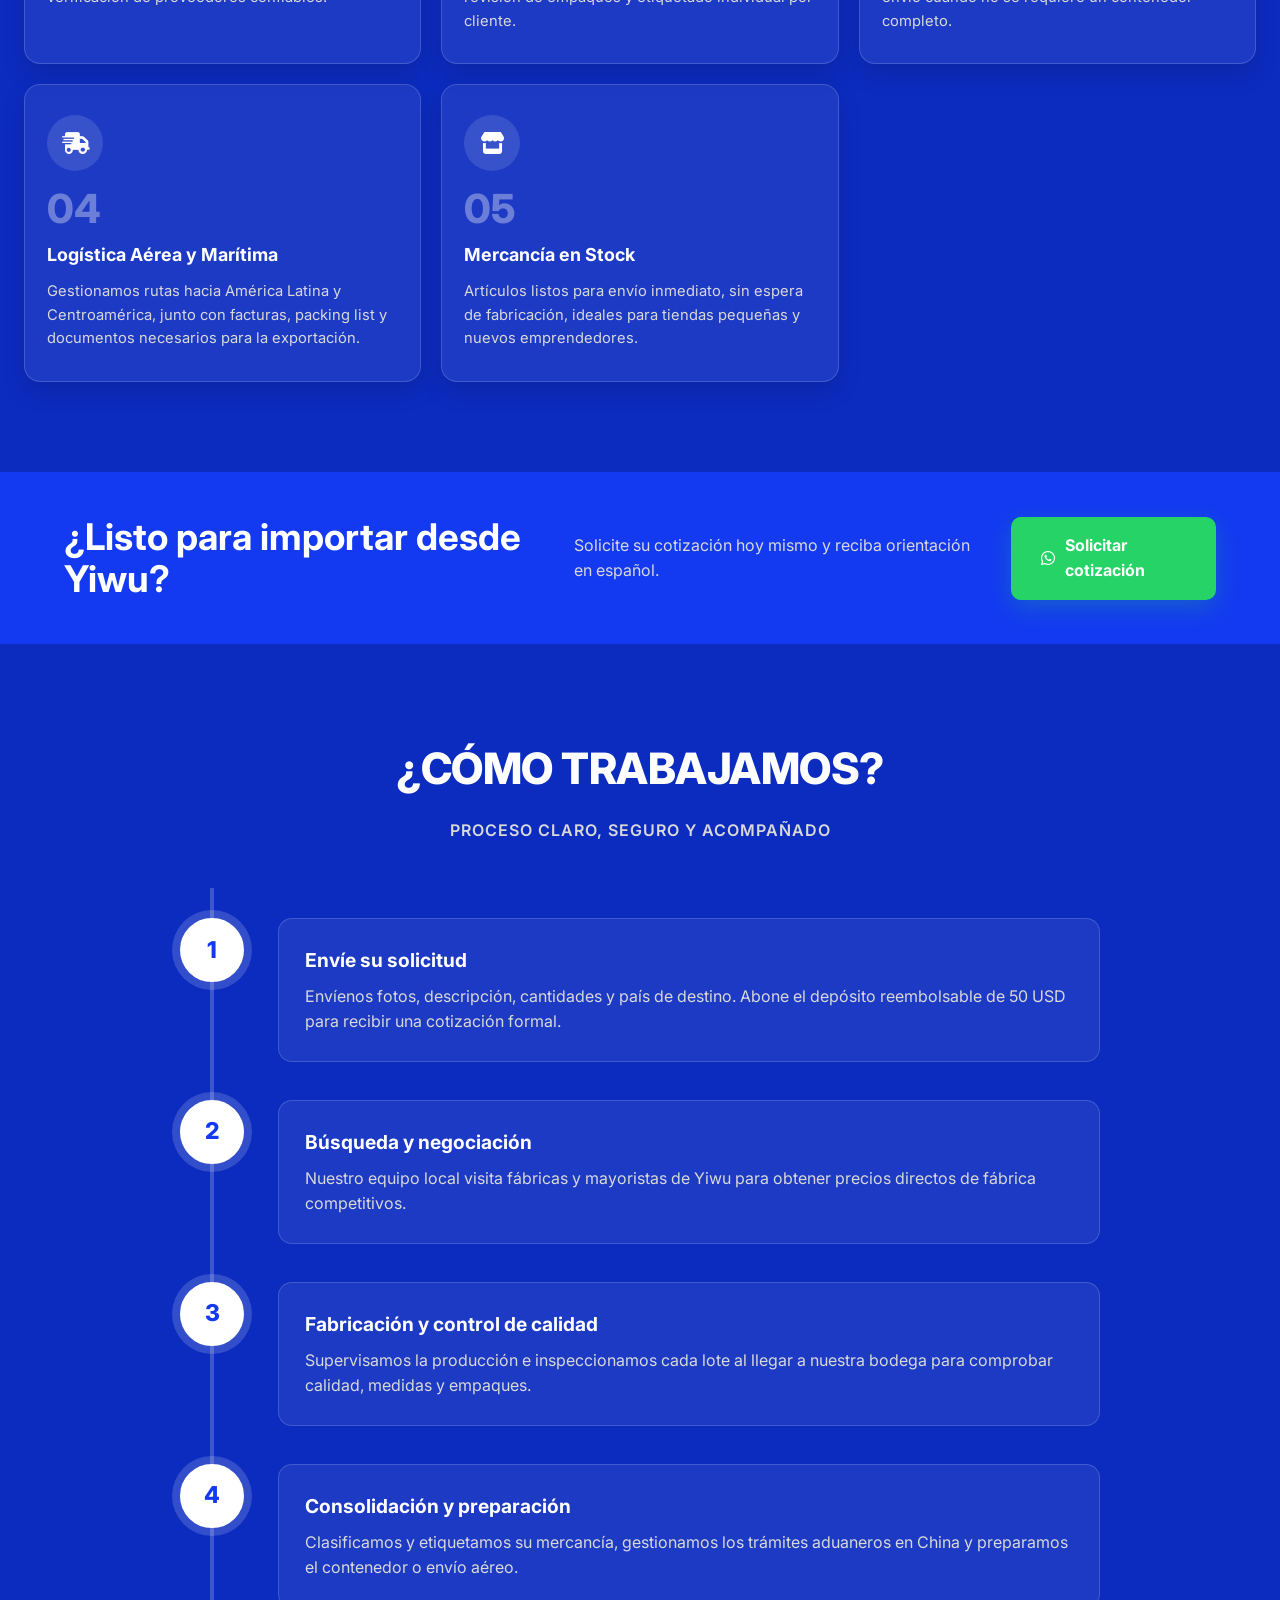
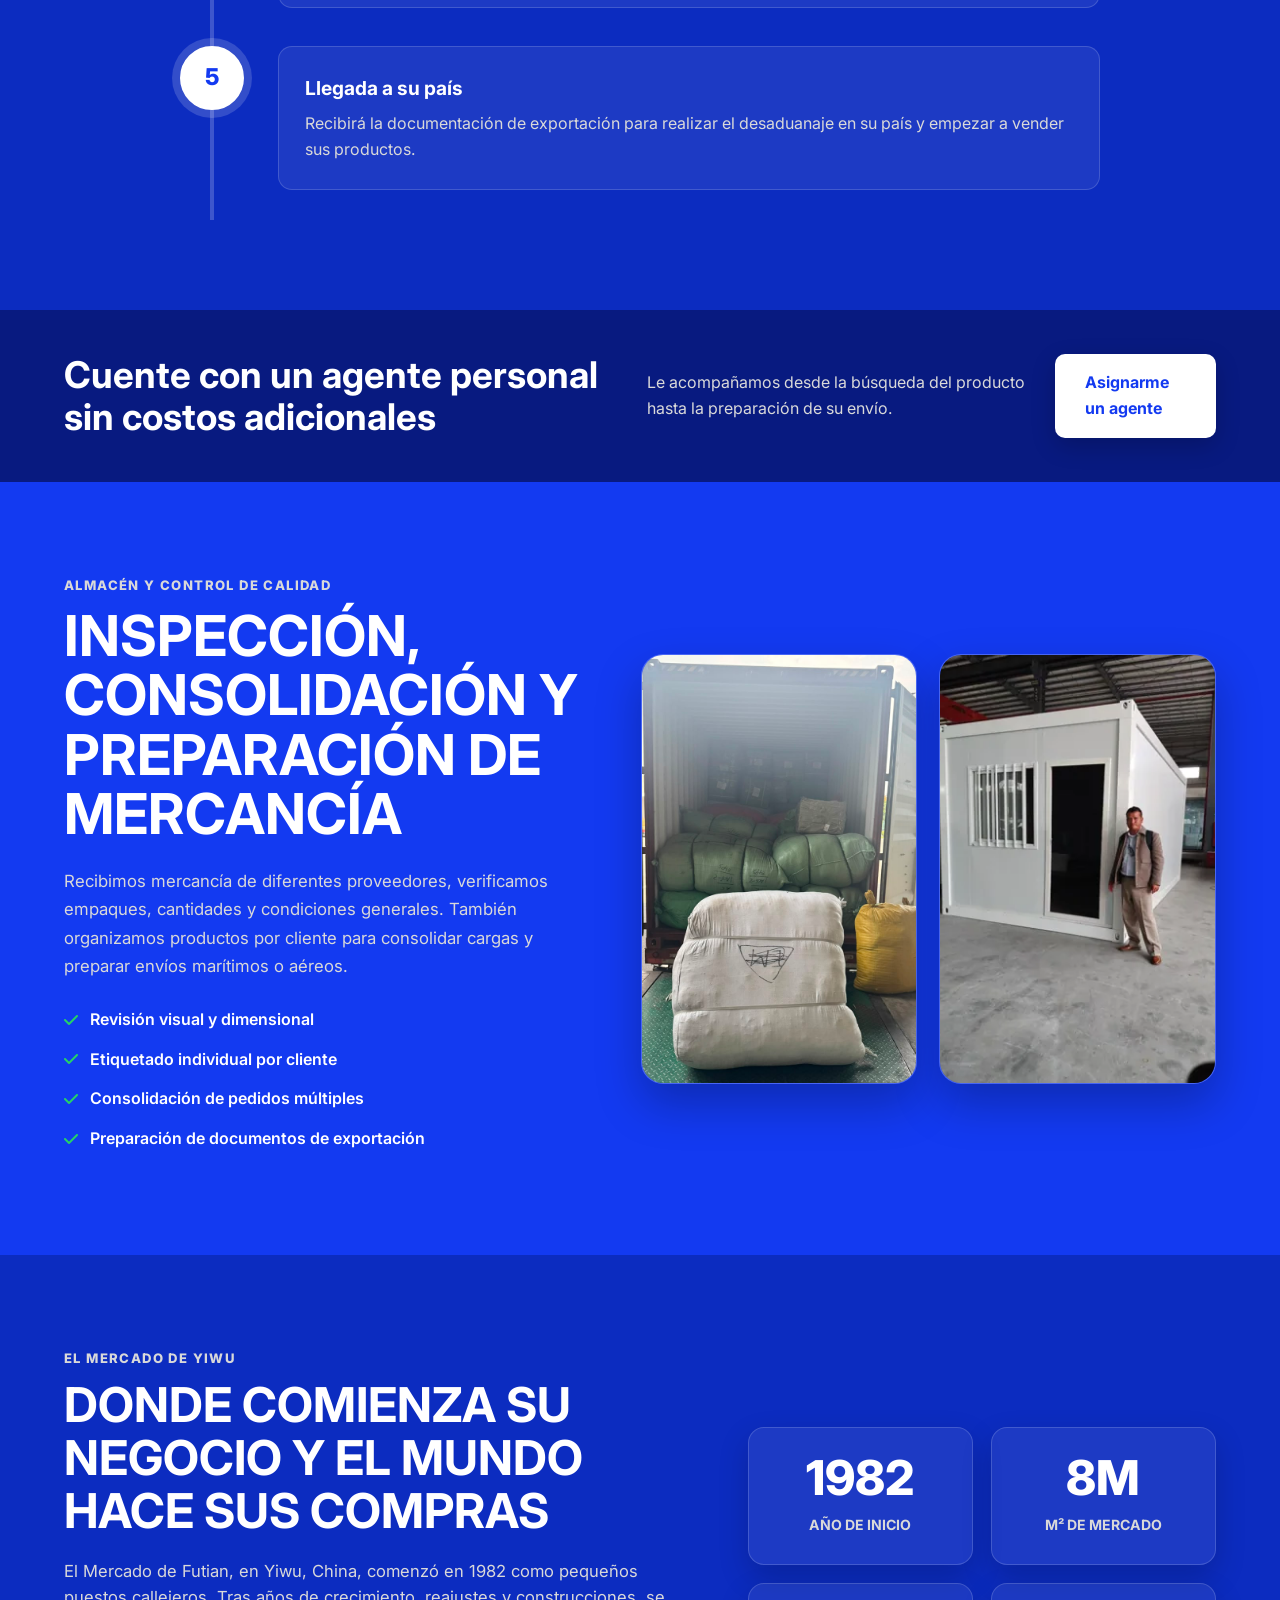
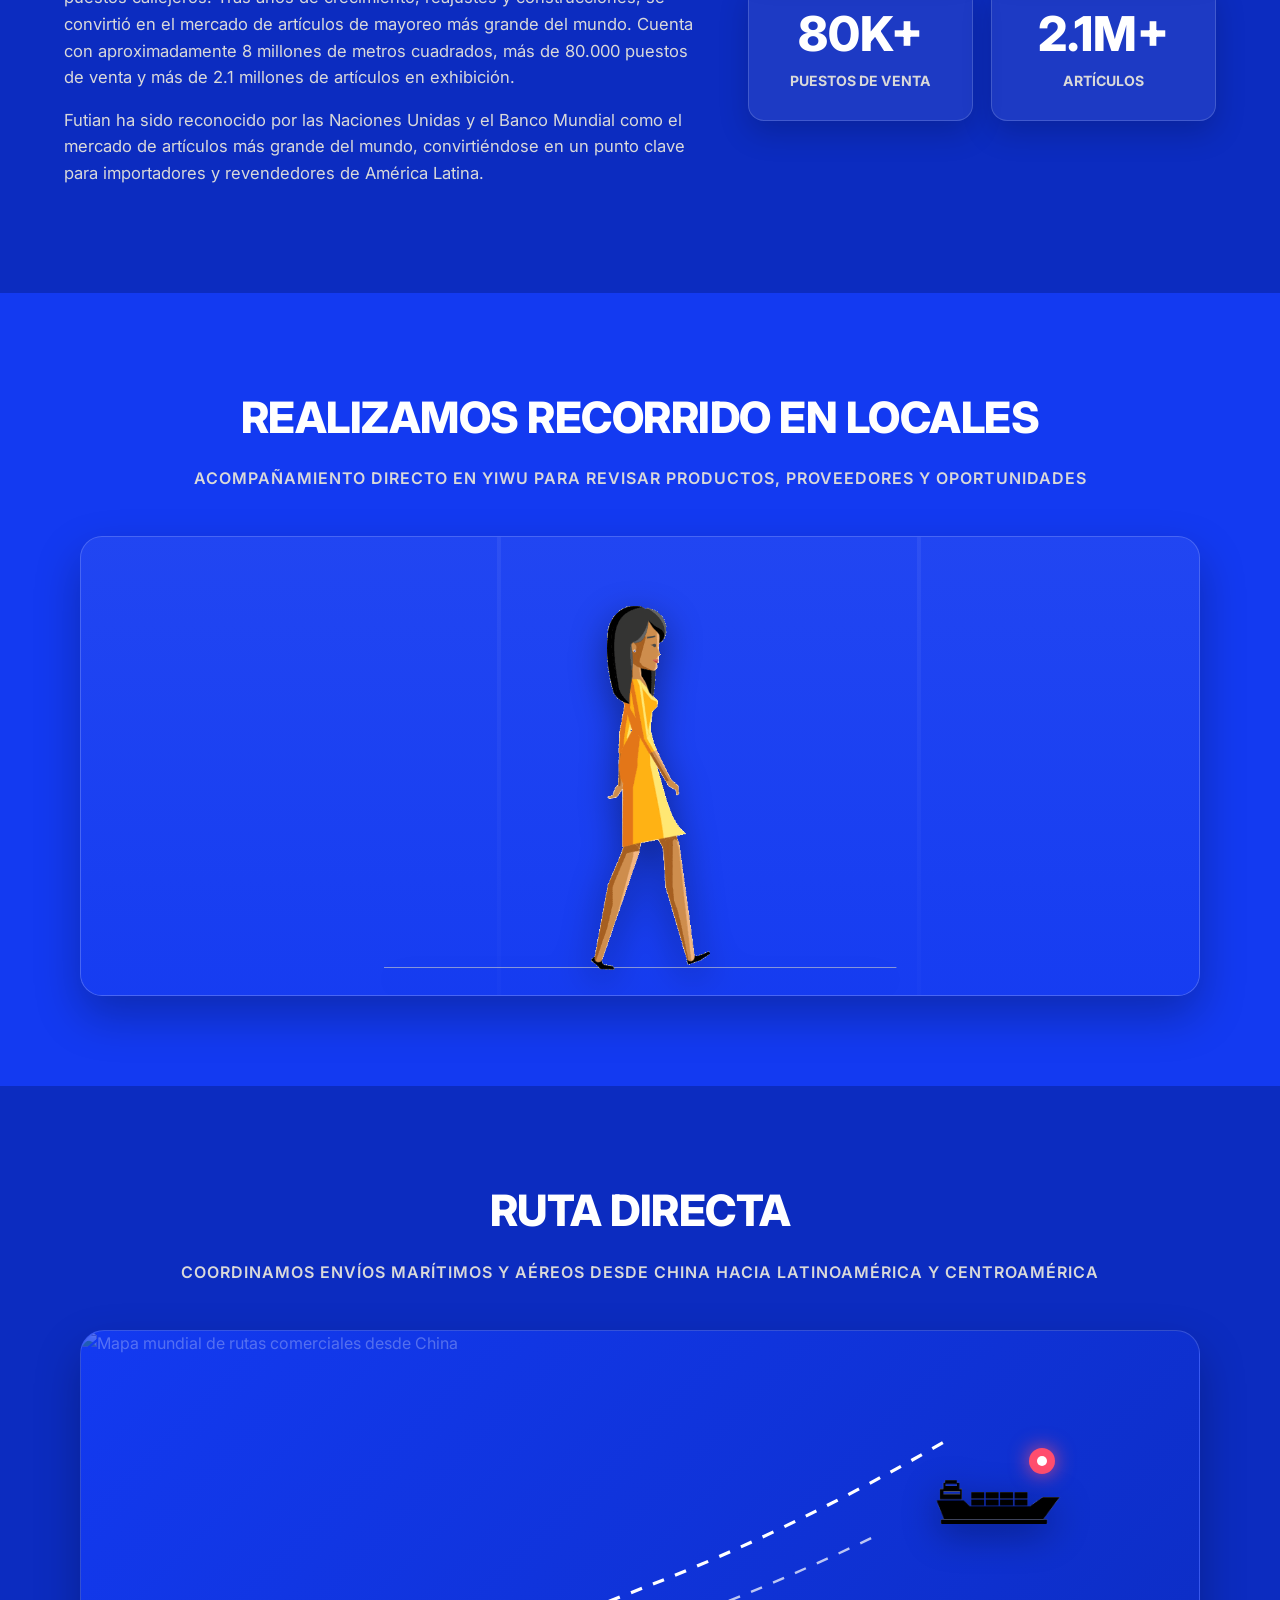
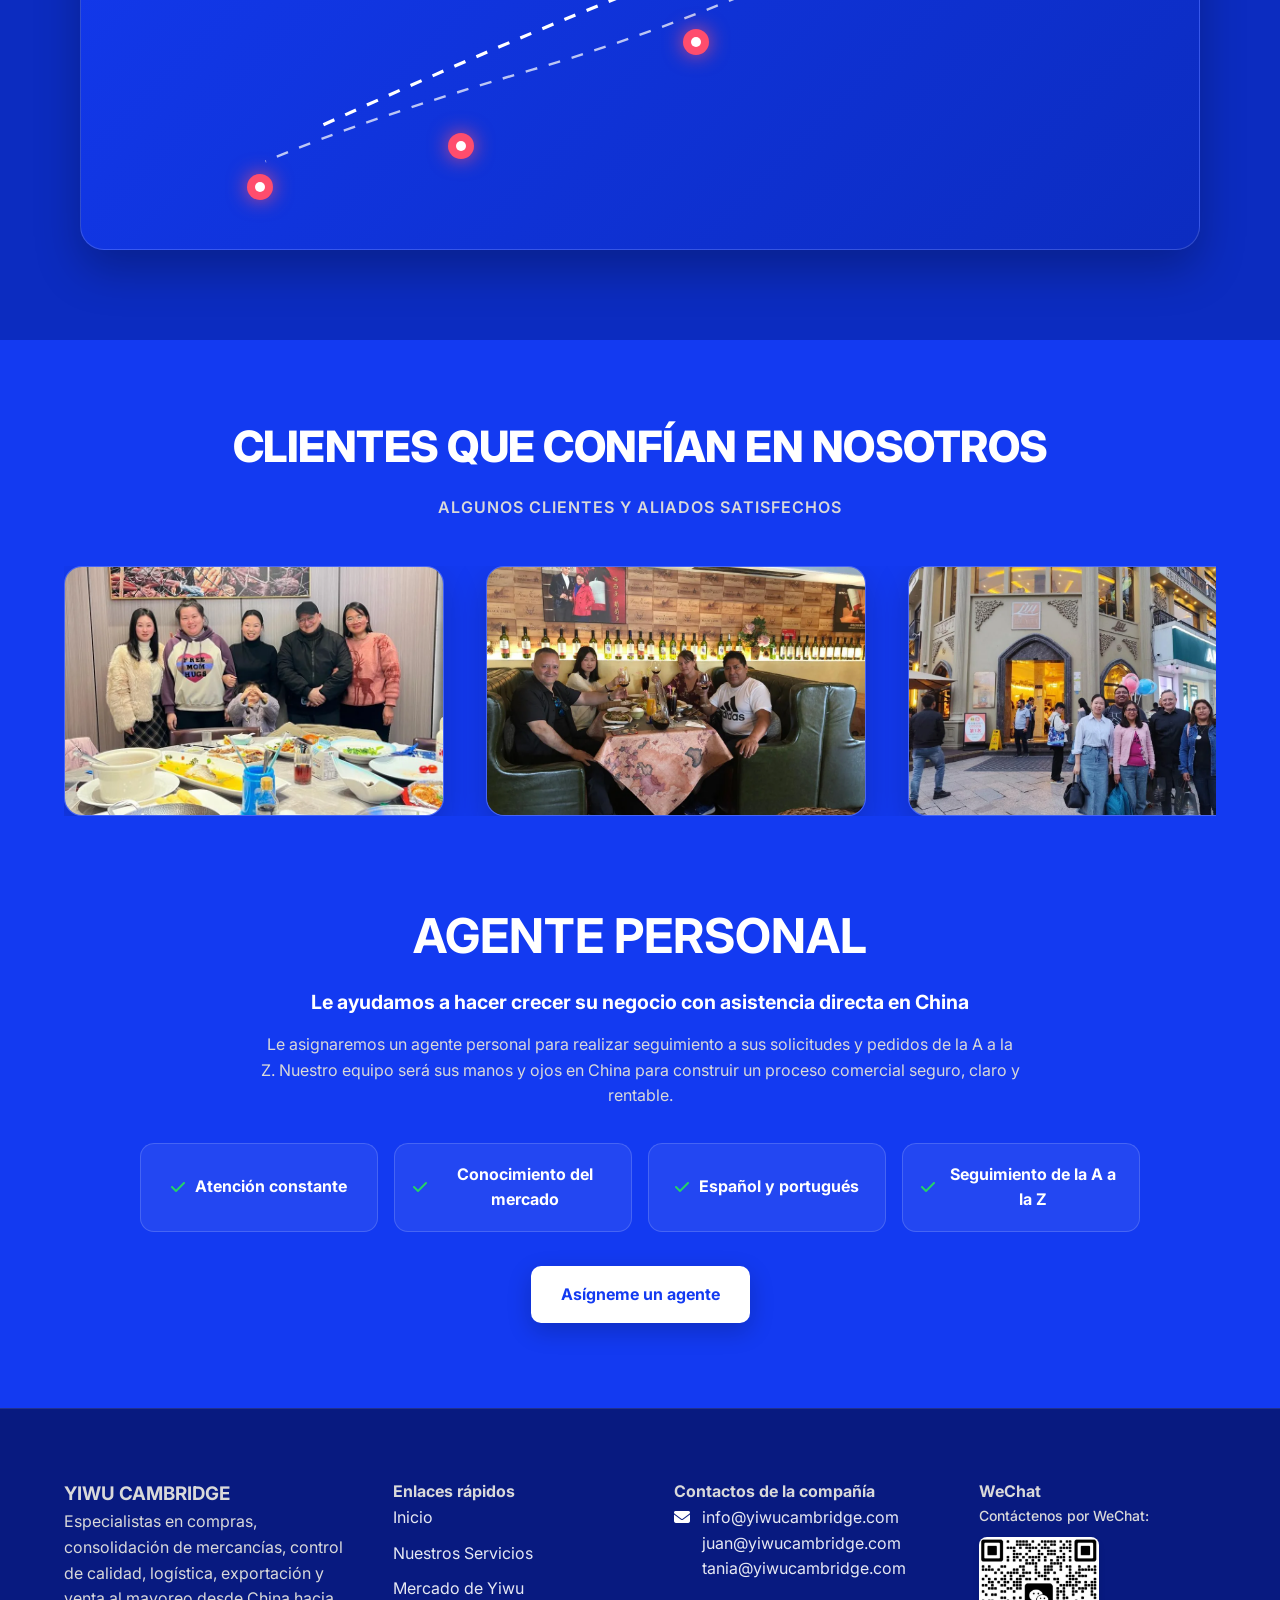
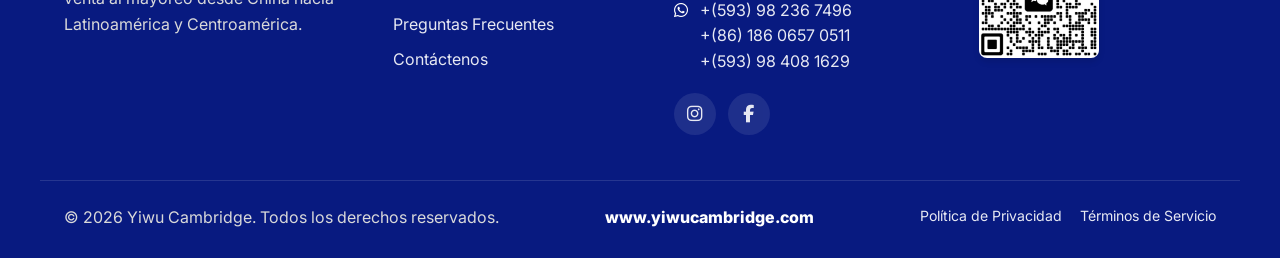
==== commit faaf1e7c: "Agrega código QR de WeChat en el footer y ajusta cuadrícula" ====
--- a/index.html
+++ b/index.html
@@ -409,6 +409,11 @@
                     <a href="https://www.facebook.com/share/19SabVaLuq/?mibextid=wwXIfr" target="_blank" rel="noopener" aria-label="Facebook de Yiwu Cambridge"><i class="fa-brands fa-facebook-f"></i></a>
                 </div>
             </div>
+            <div>
+                <h4>WeChat</h4>
+                <span style="display: block; font-size: 14px; margin-bottom: 10px; font-weight: 500;">Contáctenos por WeChat:</span>
+                <img src="images/Wechat.webp" alt="Código QR WeChat Yiwu Cambridge" width="120" height="120" style="border-radius: 8px; box-shadow: 0 4px 6px rgba(0,0,0,0.1);">
+            </div>
         </div>
         <div class="container footer-bottom">
             <div>&copy; 2026 Yiwu Cambridge. Todos los derechos reservados.</div>
--- a/css/styles.css
+++ b/css/styles.css
@@ -218,8 +218,7 @@
 .feature-card i { color: var(--accent); }
 
 footer { background: var(--brand-deep); color: var(--text-light); padding: 70px 0 28px; border-top: 1px solid rgba(255,255,255,.1); }
-.footer-grid { display: grid; grid-template-columns: 1.2fr 1fr 1.1fr; gap: 44px; margin-bottom: 45px; }
-footer h3, footer h4 { color: #fff; margin-bottom: 16px; }
+.footer-grid { display: grid; grid-template-columns: 1.2fr 1fr 1.1fr 1fr; gap: 44px; margin-bottom: 45px; }
 footer ul { list-style: none; }
 footer li { margin-bottom: 10px; }
 footer a { color: #fff; text-decoration: none; opacity: .9; }
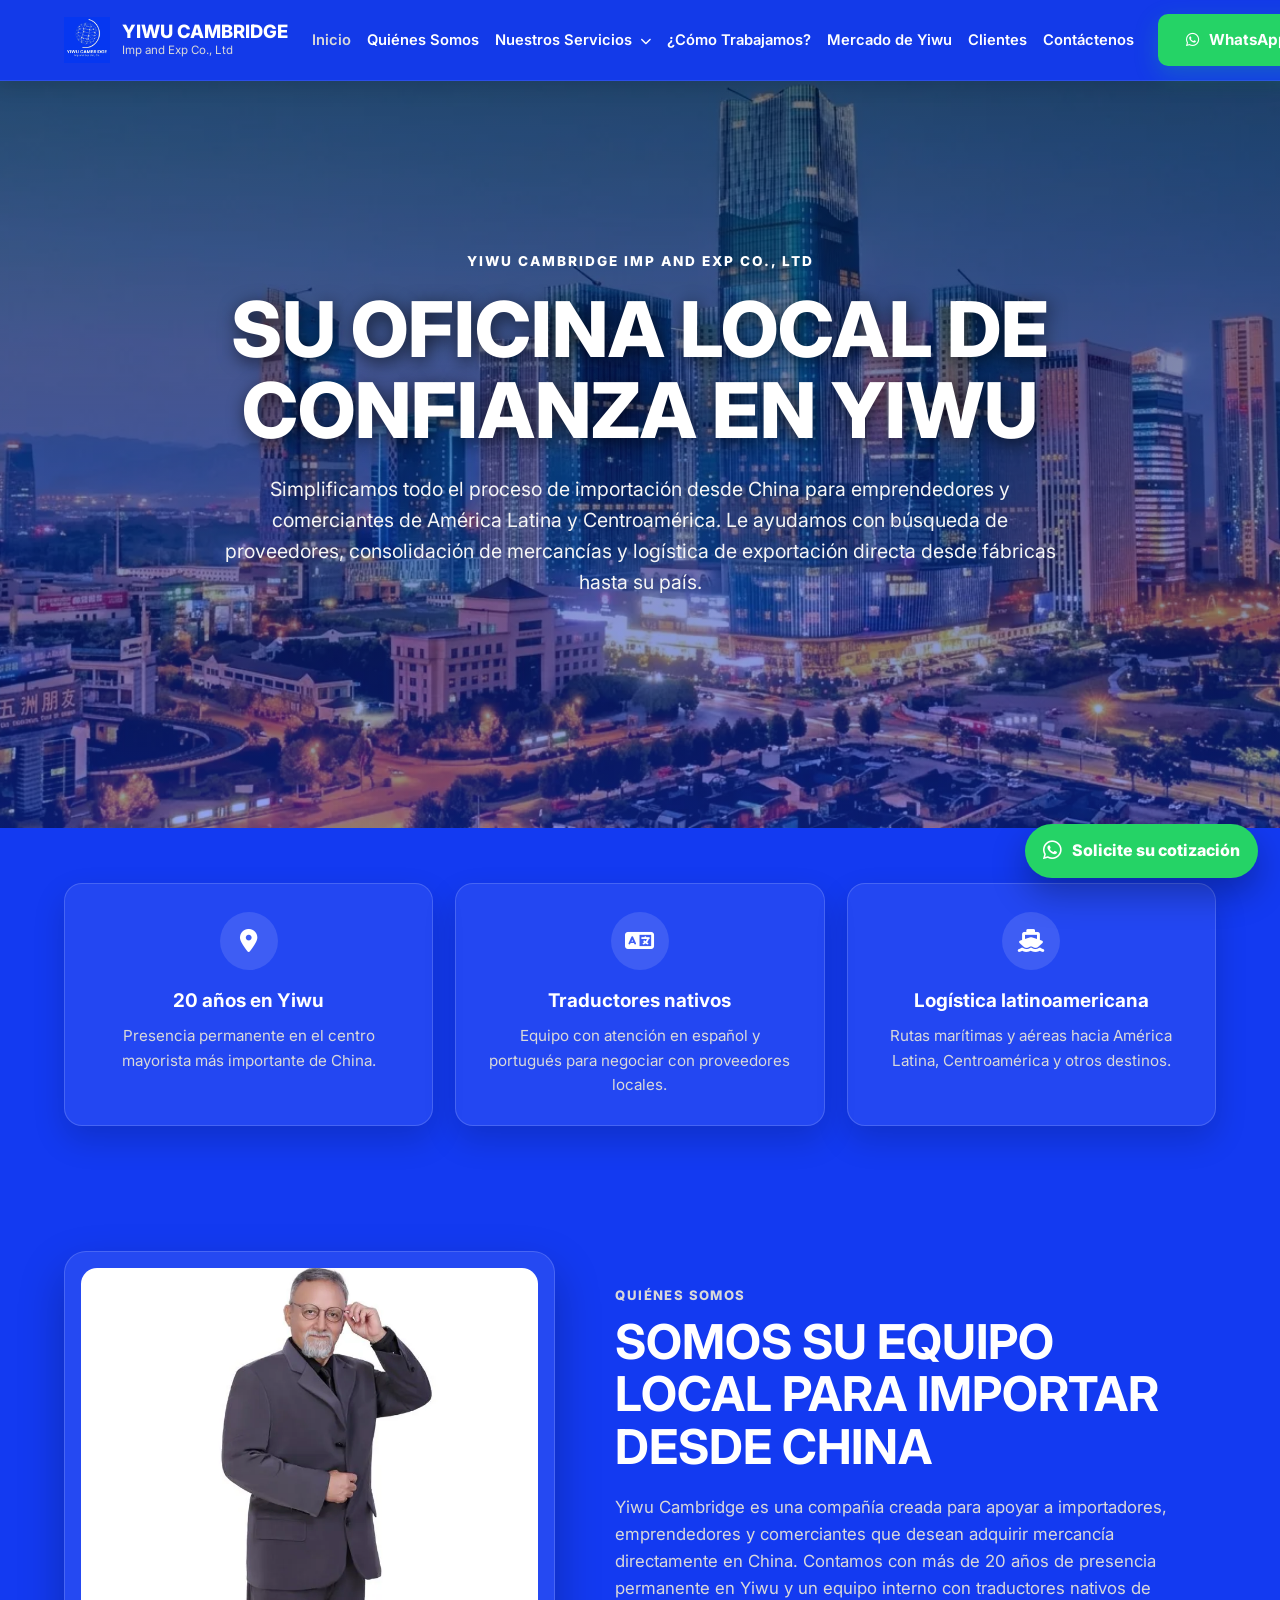
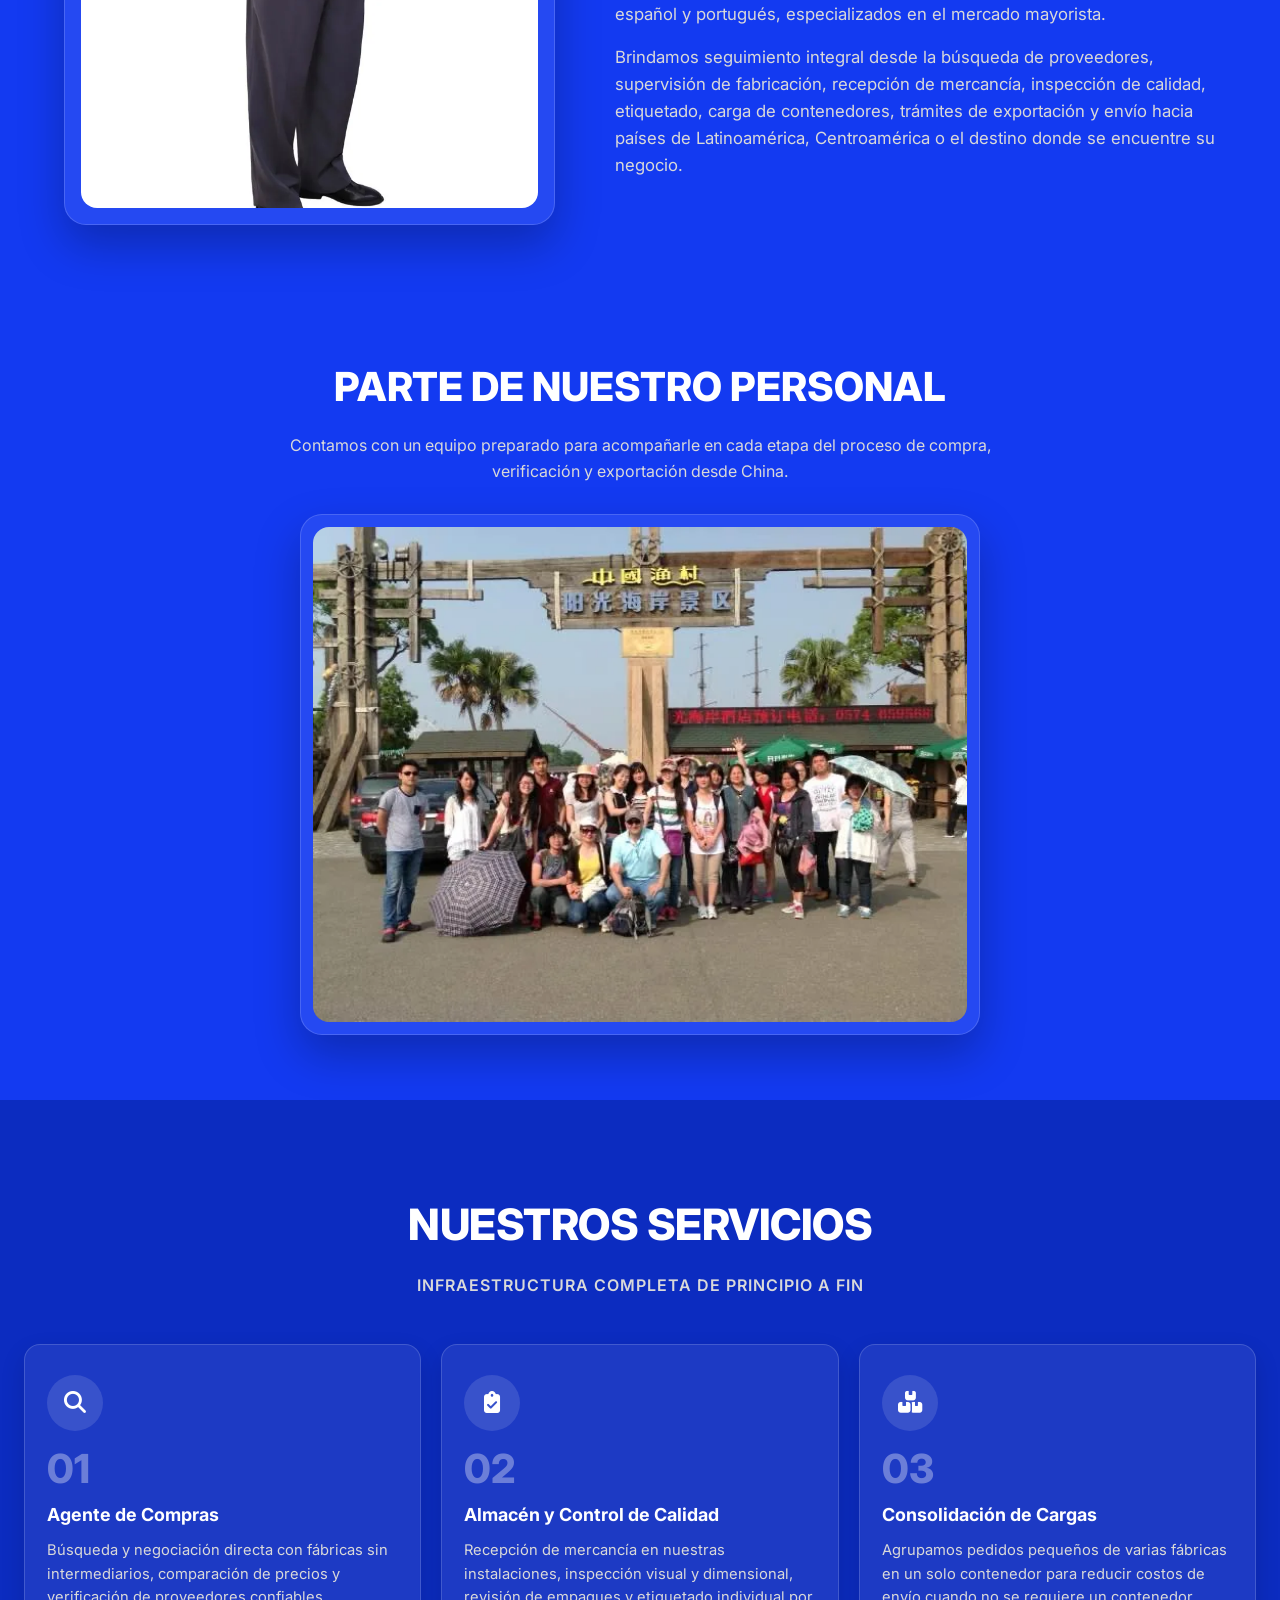
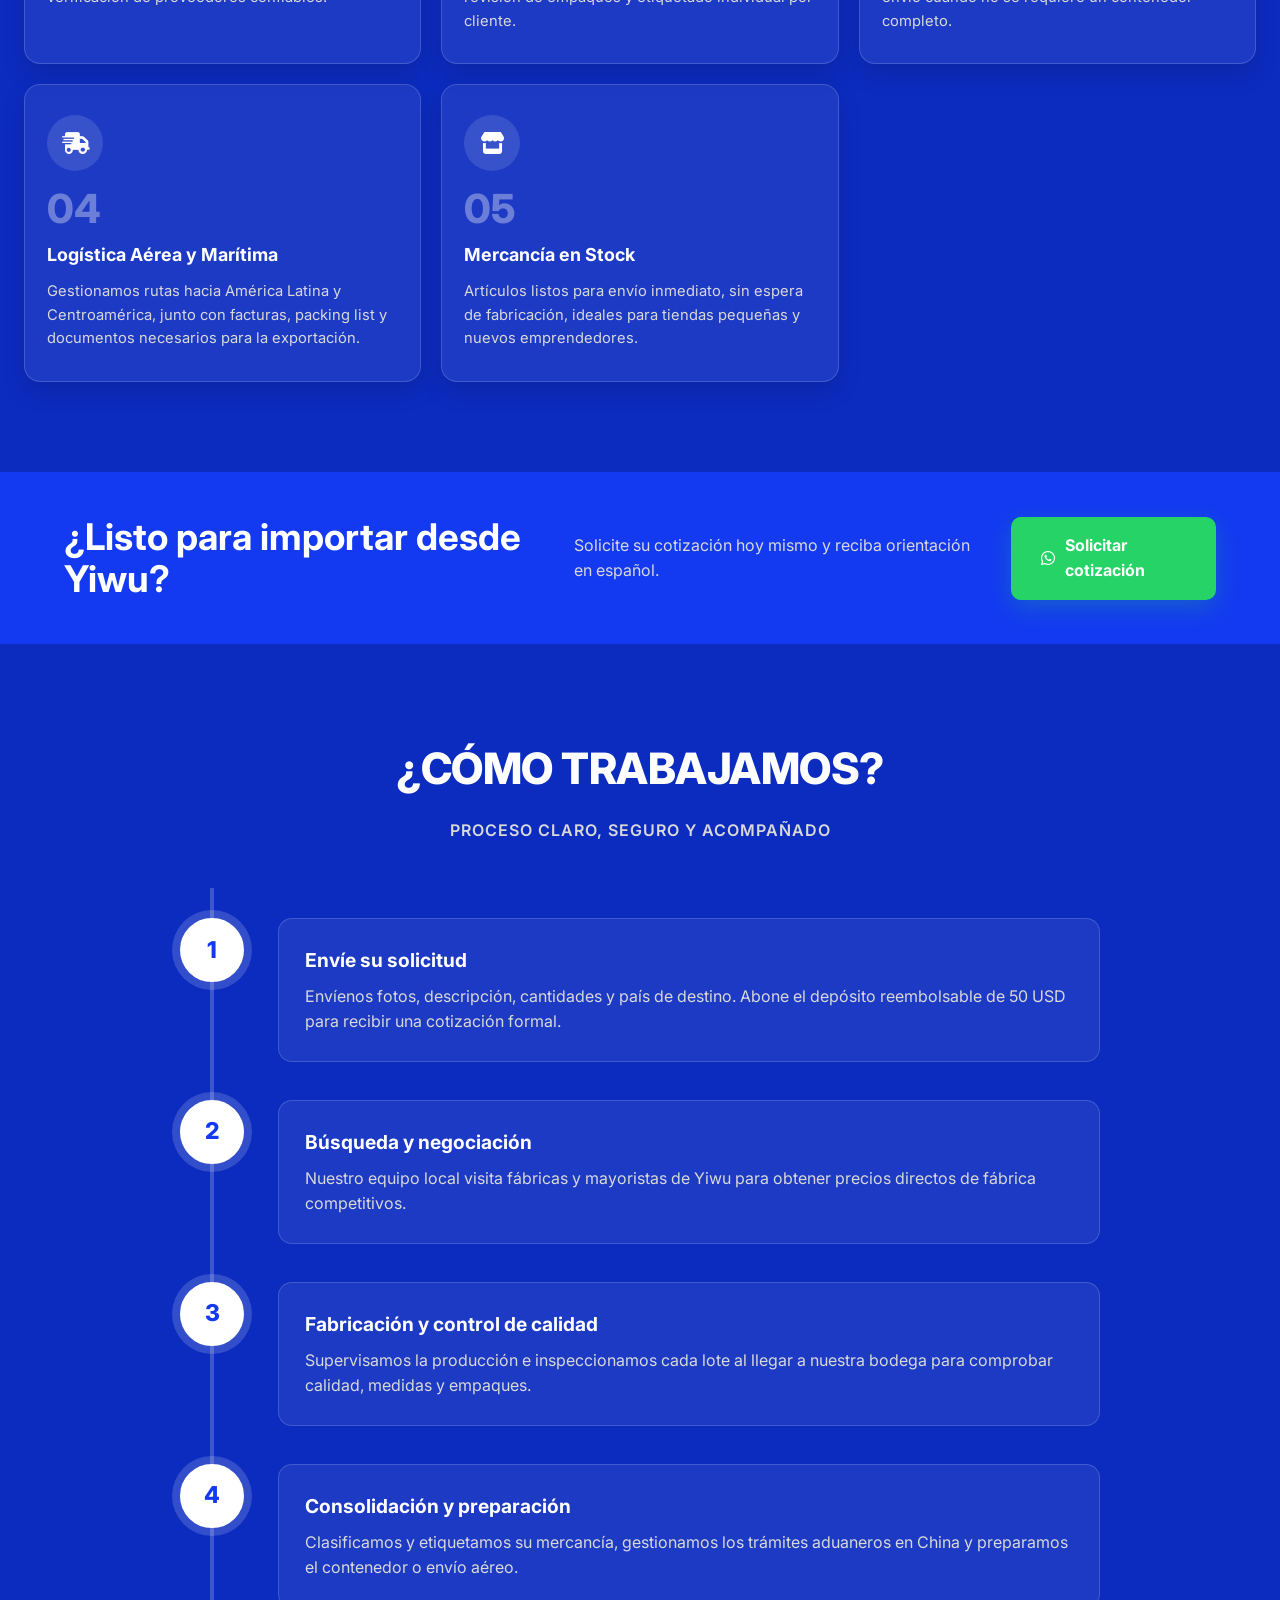
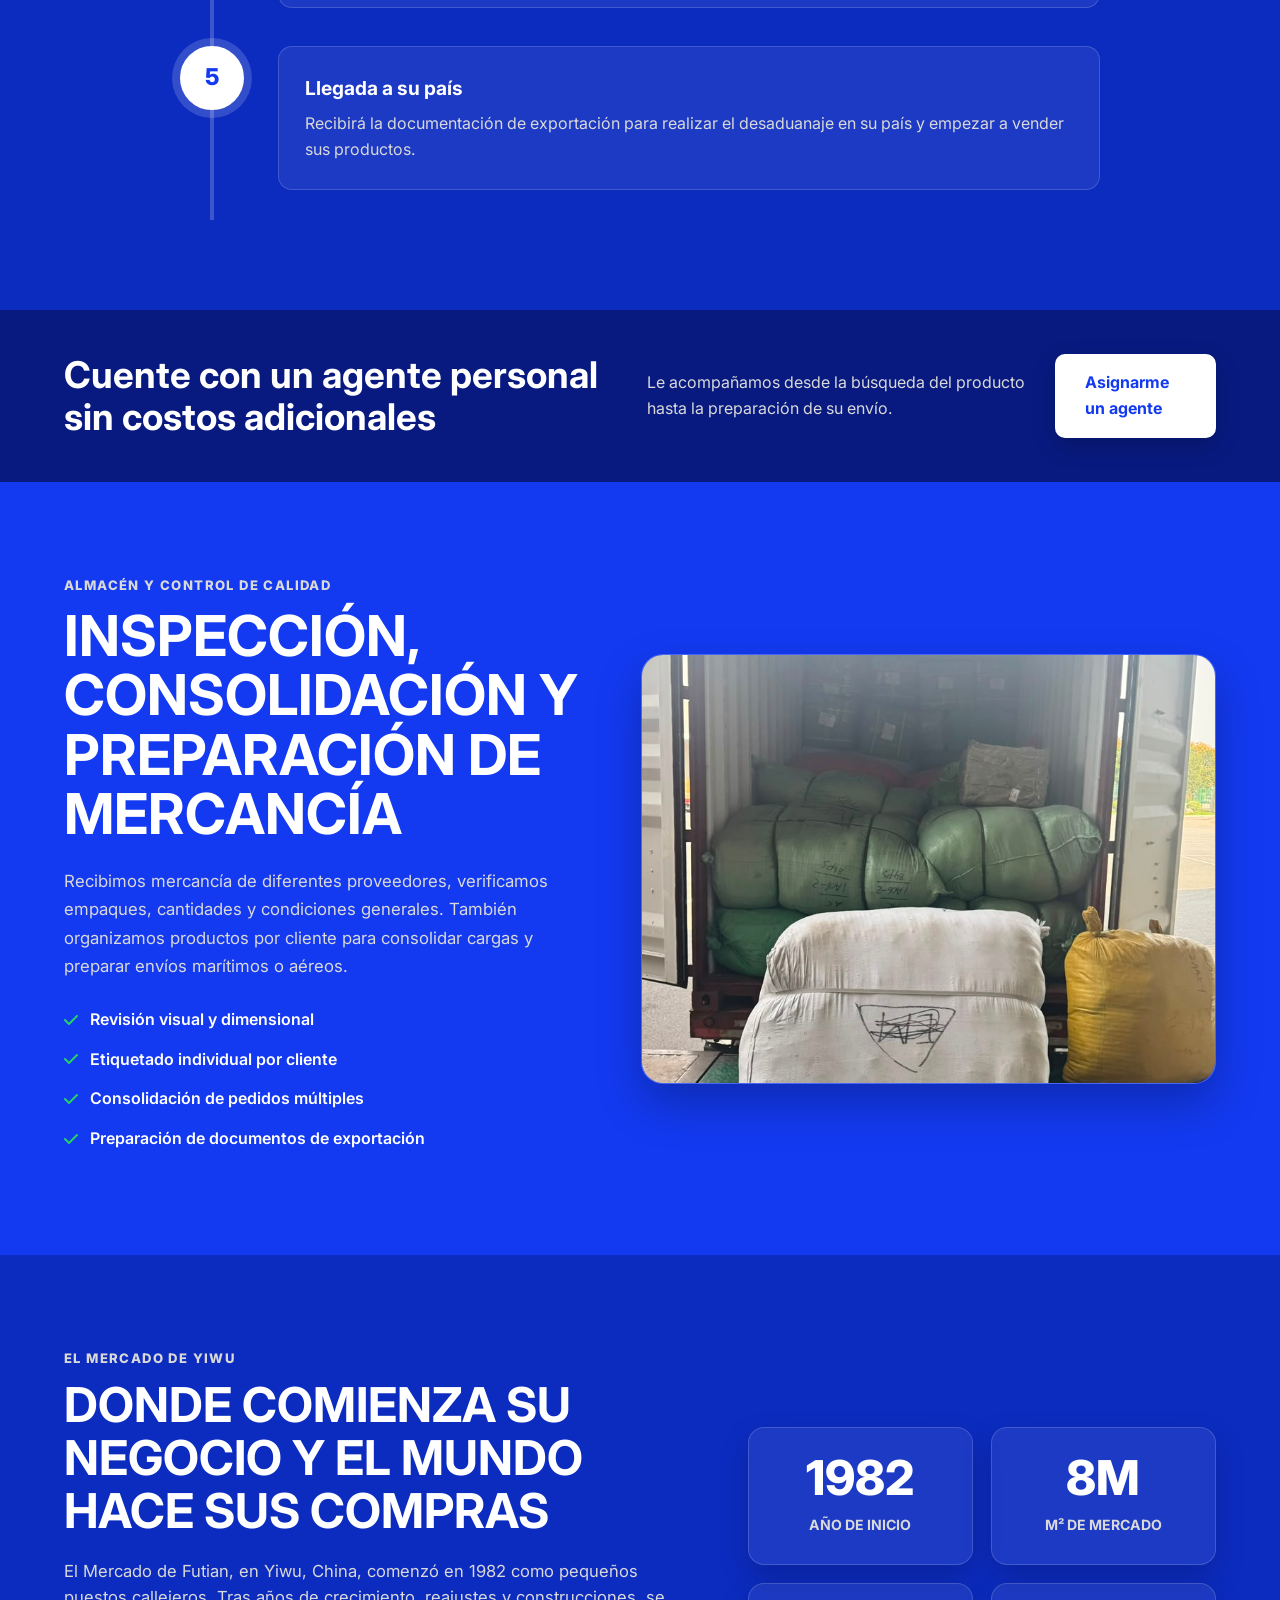
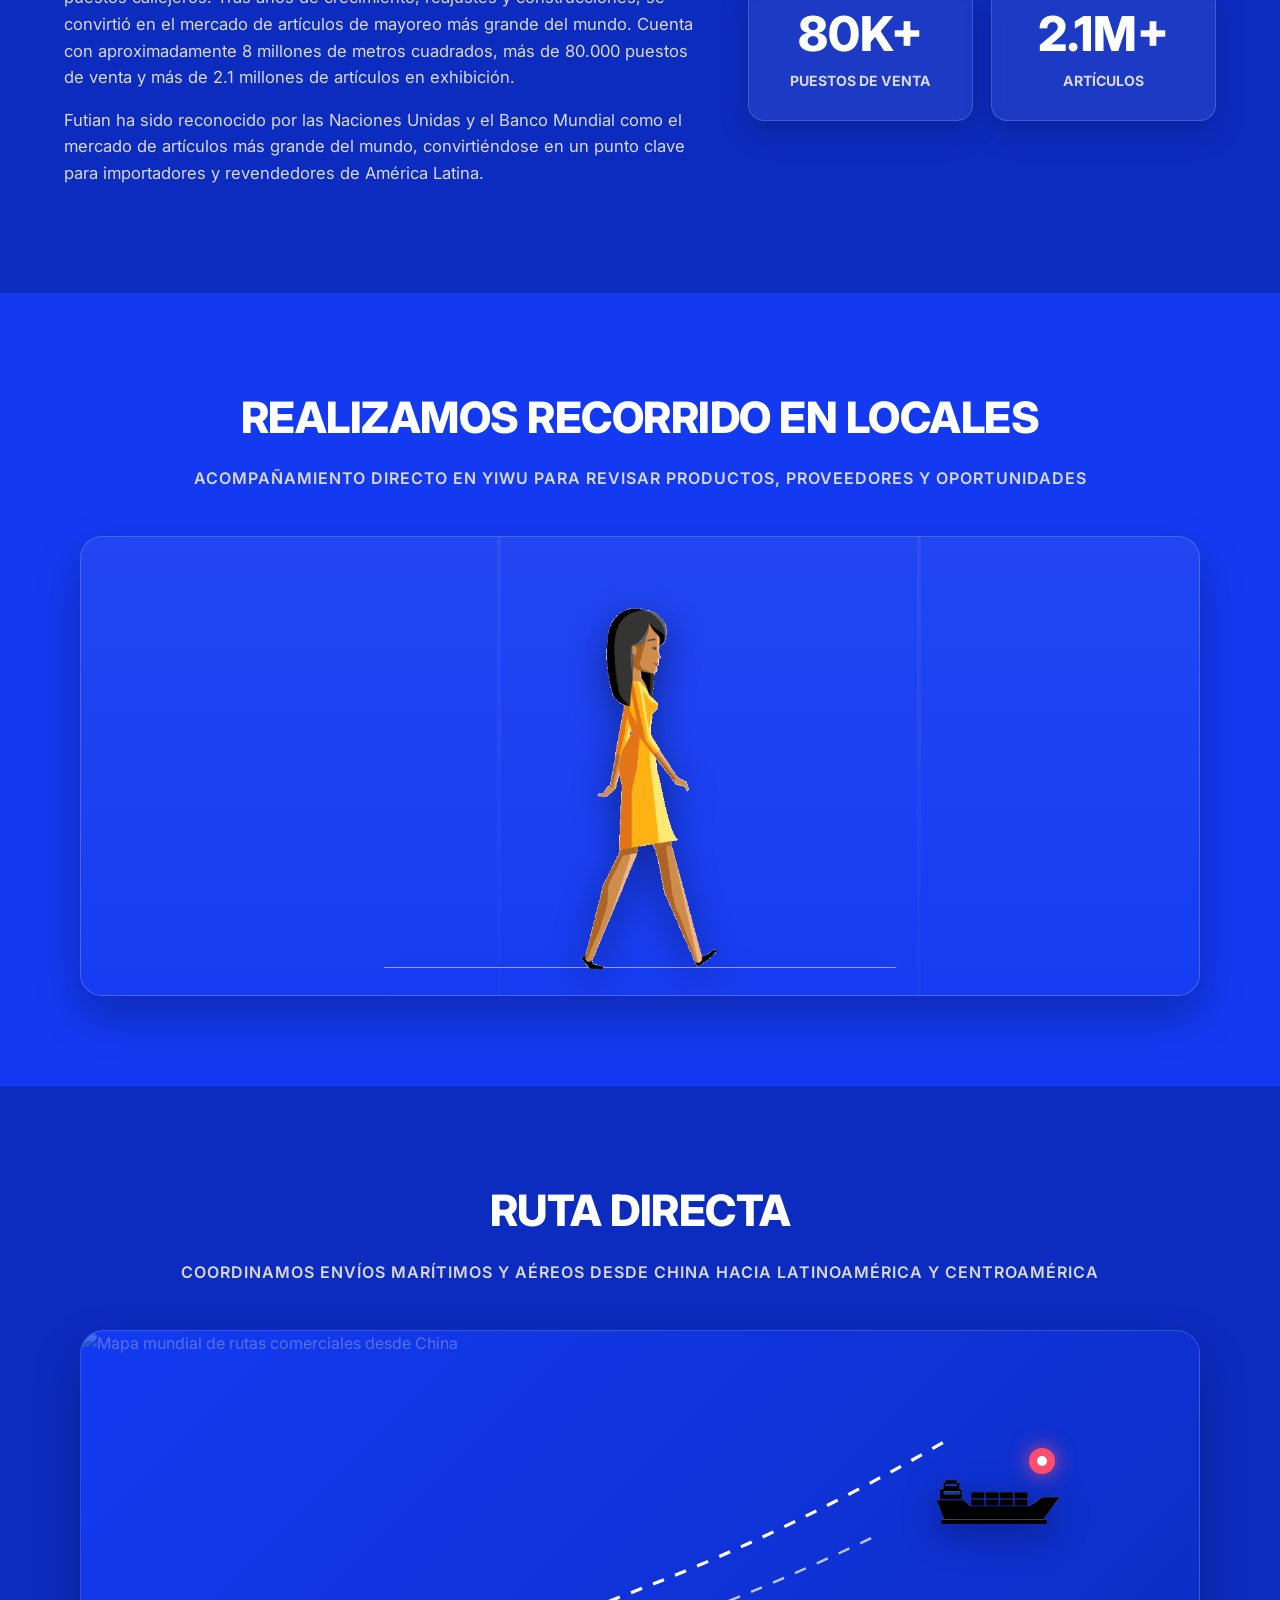
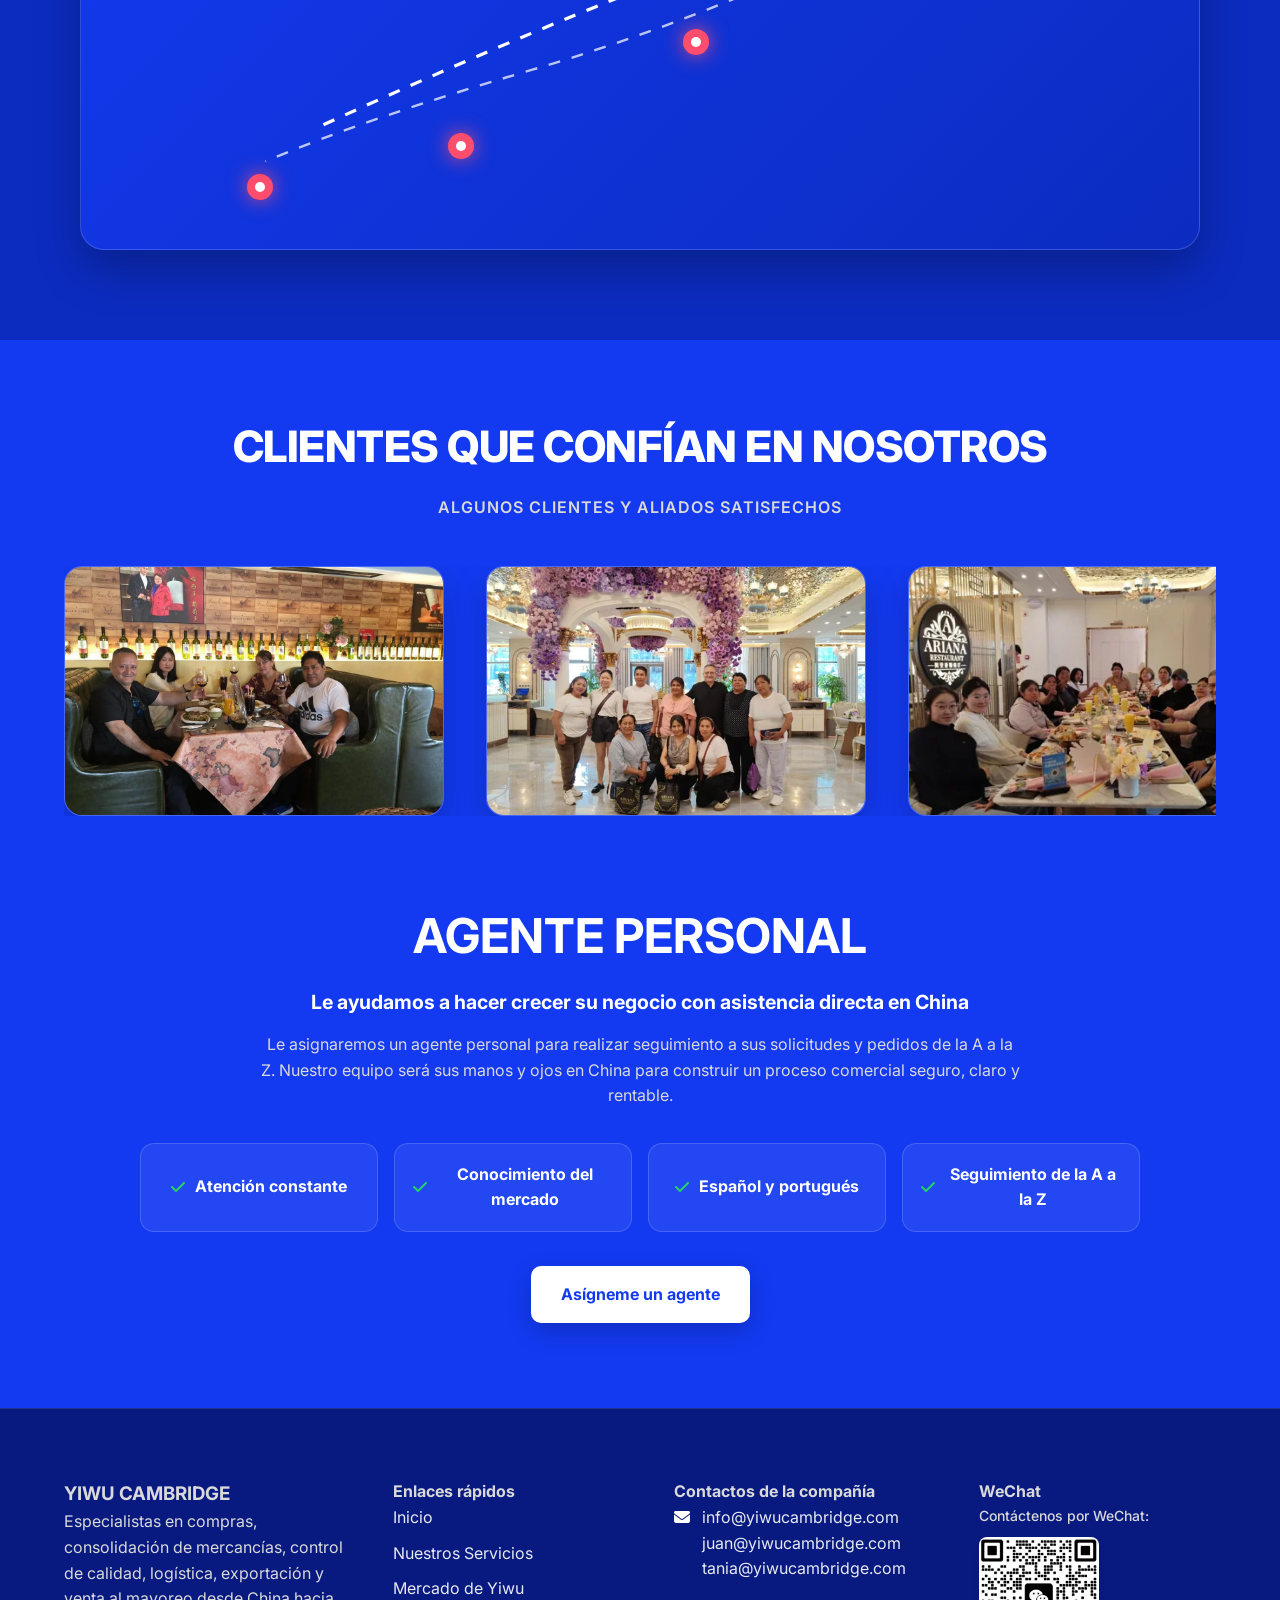
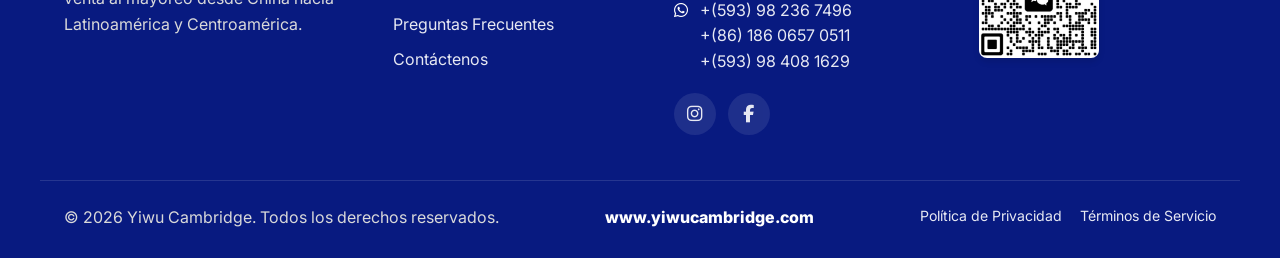
==== commit b7360a2b: "Ajuste de centrado en imagen de almacén y eliminación de botones en hero" ====
--- a/index.html
+++ b/index.html
@@ -5,17 +5,41 @@
     <meta name="viewport" content="width=device-width, initial-scale=1.0">
     <meta name="description" content="Yiwu Cambridge simplifica la importación desde China para emprendedores y comerciantes de América Latina y Centroamérica.">
     <title>Yiwu Cambridge | Su oficina local de confianza en Yiwu</title>
+    <!-- Preconnect a dominios críticos de terceros (reduce latencia de handshake TLS) -->
     <link rel="preconnect" href="https://fonts.googleapis.com">
     <link rel="preconnect" href="https://fonts.gstatic.com" crossorigin>
+    <link rel="preconnect" href="https://cdnjs.cloudflare.com" crossorigin>
+
+    <!-- Preload de la imagen LCP (hero background) — el recurso más grande del primer pantallazo.
+         Esto le indica al navegador que la descargue con máxima prioridad antes de procesar el CSS. -->
+    <link rel="preload" as="image" href="images/yiwu-hero.webp" fetchpriority="high">
+
+    <!-- Google Fonts con display=swap: el texto se renderiza con fuente del sistema
+         de inmediato y solo se reemplaza cuando Inter termina de descargarse.
+         Esto elimina el bloqueo de FOIT (Flash of Invisible Text). -->
     <link href="https://fonts.googleapis.com/css2?family=Inter:wght@300;400;500;600;700;800&display=swap" rel="stylesheet">
-    <link rel="stylesheet" href="https://cdnjs.cloudflare.com/ajax/libs/font-awesome/6.4.0/css/all.min.css">
+
+    <!-- Font Awesome: se carga de forma NO bloqueante usando media="print" + onload trick.
+         El navegador descarga el CSS en segundo plano sin bloquear el render path. -->
+    <link rel="stylesheet"
+          href="https://cdnjs.cloudflare.com/ajax/libs/font-awesome/6.4.0/css/all.min.css"
+          media="print"
+          onload="this.media='all'">
+    <!-- Fallback para navegadores con JS desactivado -->
+    <noscript>
+        <link rel="stylesheet" href="https://cdnjs.cloudflare.com/ajax/libs/font-awesome/6.4.0/css/all.min.css">
+    </noscript>
+
+    <!-- CSS principal: es crítico para el render, va inline o como primer stylesheet.
+         Al ser pequeño y local, no requiere preload adicional. -->
     <link rel="stylesheet" href="css/styles.css">
 </head>
 <body>
     <header id="header">
         <div class="container nav-container">
             <a href="index.html#inicio" class="logo-area" aria-label="Ir al inicio de Yiwu Cambridge">
-                <img src="images/logo-yiwu-cambridge.webp" alt="Logotipo de Yiwu Cambridge" class="logo-img" width="90" height="45">
+                <!-- Logo: above the fold, carga eager (sin lazy) para que no retrase el LCP -->
+                <img src="images/logo-yiwu-cambridge.webp" alt="Logotipo de Yiwu Cambridge" class="logo-img" width="90" height="45" loading="eager" fetchpriority="high">
                 <div class="logo-text">
                     <span class="logo-title">YIWU CAMBRIDGE</span>
                     <span class="logo-sub">Imp and Exp Co., Ltd</span>
@@ -63,12 +87,6 @@
                     Simplificamos todo el proceso de importación desde China para emprendedores y comerciantes de América Latina y Centroamérica.
                     Le ayudamos con búsqueda de proveedores, consolidación de mercancías y logística de exportación directa desde fábricas hasta su país.
                 </p>
-                <div class="hero-actions">
-                    <a href="https://wa.me/8618606570511?text=Hola%2C%20quiero%20solicitar%20una%20cotizaci%C3%B3n%20para%20importar%20desde%20Yiwu." target="_blank" rel="noopener" class="btn btn-whatsapp btn-large">
-                        <i class="fa-brands fa-whatsapp"></i> Solicitar cotización
-                    </a>
-                    <a href="#servicios" class="btn btn-primary btn-large">Ver servicios <i class="fa-solid fa-arrow-down"></i></a>
-                </div>
             </div>
         </section>
 
@@ -95,7 +113,7 @@
         <section id="quienes-somos" class="about-section section-padding">
             <div class="container about-grid">
                 <div class="about-image-wrapper">
-                    <img src="images/dueno.webp" alt="Representante de Yiwu Cambridge en China" class="about-img" loading="lazy" width="500" height="650">
+                    <img src="images/dueno.webp" alt="Representante de Yiwu Cambridge en China" class="about-img" loading="lazy" width="500" height="650" decoding="async">
                 </div>
                 <div class="about-text-wrapper">
                     <span class="section-kicker">Quiénes Somos</span>
@@ -117,7 +135,7 @@
                     Contamos con un equipo preparado para acompañarle en cada etapa del proceso de compra, verificación y exportación desde China.
                 </p>
                 <div class="personal-image-card">
-                    <img src="images/socio1.webp" alt="Equipo de Yiwu Cambridge acompañando operaciones comerciales en China" class="personal-img" loading="lazy" width="900" height="600">
+                    <img src="images/socio1.webp" alt="Equipo de Yiwu Cambridge acompañando operaciones comerciales en China" class="personal-img" loading="lazy" width="900" height="600" decoding="async">
                 </div>
             </div>
         </section>
@@ -243,13 +261,9 @@
                     </ul>
                 </div>
 
-                <div class="warehouse-gallery warehouse-gallery-two">
+                <div class="warehouse-gallery">
                     <div class="warehouse-photo">
-                        <img src="images/inspeccion.webp" alt="Inspección de mercancía y control de calidad" loading="lazy">
-                    </div>
-
-                    <div class="warehouse-photo">
-                        <img src="images/inspeccion2.webp" alt="Preparación y consolidación de mercancía" loading="lazy">
+                        <img src="images/inspeccion.webp" alt="Inspección de mercancía y control de calidad" loading="lazy" width="600" height="430" decoding="async">
                     </div>
                 </div>
             </div>
@@ -296,7 +310,7 @@
                         <div class="tienda tienda5"></div>
                     </div>
                     <div class="locales-overlay"></div>
-                    <img class="mujer" src="images/processed.gif" alt="Representación de acompañamiento en recorrido por locales mayoristas" loading="lazy">
+                    <img class="mujer" src="images/processed.gif" alt="Representación de acompañamiento en recorrido por locales mayoristas" loading="lazy" width="250" height="320" decoding="async">
                 </div>
             </div>
         </section>
@@ -306,7 +320,7 @@
                 <h2 class="section-title">Ruta directa</h2>
                 <p class="section-subtitle">Coordinamos envíos marítimos y aéreos desde China hacia Latinoamérica y Centroamérica</p>
                 <div class="mapa-container">
-                    <img class="mapa" src="https://upload.wikimedia.org/wikipedia/commons/8/80/World_map_-_low_resolution.svg" alt="Mapa mundial de rutas comerciales desde China" loading="lazy">
+                    <img class="mapa" src="https://upload.wikimedia.org/wikipedia/commons/8/80/World_map_-_low_resolution.svg" alt="Mapa mundial de rutas comerciales desde China" loading="lazy" width="1200" height="650" decoding="async">
                     <svg viewBox="0 0 1200 650" aria-hidden="true">
                         <path class="ruta" d="M980 140 Q 790 250 610 320 T 190 500" />
                         <path class="ruta ruta-secundaria" d="M890 260 Q 670 365 465 425 T 130 540" />
@@ -316,7 +330,7 @@
                     <div class="pin pin-latam"></div>
                     <div class="pin pin-pacifico"></div>
 
-                    <img class="barco" src="images/barco_sin_margen.png" alt="Barco mercante en ruta internacional" loading="lazy">
+                    <img class="barco" src="images/barco_sin_margen.png" alt="Barco mercante en ruta internacional" loading="lazy" width="130" height="80" decoding="async">
                 </div>
             </div>
         </section>
@@ -327,24 +341,12 @@
                 <p class="section-subtitle">Algunos clientes y aliados satisfechos</p>
                 <div class="socios-carousel" aria-label="Carrusel de clientes y aliados">
                     <div class="socios-track">
-                        <div class="socio-card"><img src="images/socio2.webp" alt="Aliados y clientes acompañados por Yiwu Cambridge" loading="lazy"></div>
-                        <div class="socio-card"><img src="images/socio3.webp" alt="Cliente satisfecho junto al equipo de Yiwu Cambridge" loading="lazy"></div>
-                        <div class="socio-card"><img src="images/socio4.webp" alt="Grupo de clientes durante recorrido comercial en China" loading="lazy"></div>
-                        <div class="socio-card"><img src="images/socio6.webp" alt="Clientes y aliados en actividad comercial" loading="lazy"></div>
-                        <div class="socio-card"><img src="images/socio7.webp" alt="Acompañamiento comercial a clientes en China" loading="lazy"></div>
-                        <div class="socio-card"><img src="images/socio8.webp" alt="Clientes de Yiwu Cambridge en reunión comercial" loading="lazy"></div>
-                        <div class="socio-card"><img src="images/socio9.webp" alt="Aliados comerciales de Yiwu Cambridge" loading="lazy"></div>
-                        <div class="socio-card"><img src="images/socio10.webp" alt="Clientes durante visita o reunión comercial" loading="lazy"></div>
-                        <div class="socio-card"><img src="images/socio11.webp" alt="Clientes y equipo durante acompañamiento de importación" loading="lazy"></div>
-                        <div class="socio-card"><img src="images/socio2.webp" alt="Aliados y clientes acompañados por Yiwu Cambridge" loading="lazy"></div>
-                        <div class="socio-card"><img src="images/socio3.webp" alt="Cliente satisfecho junto al equipo de Yiwu Cambridge" loading="lazy"></div>
-                        <div class="socio-card"><img src="images/socio4.webp" alt="Grupo de clientes durante recorrido comercial en China" loading="lazy"></div>
-                        <div class="socio-card"><img src="images/socio6.webp" alt="Clientes y aliados en actividad comercial" loading="lazy"></div>
-                        <div class="socio-card"><img src="images/socio7.webp" alt="Acompañamiento comercial a clientes en China" loading="lazy"></div>
-                        <div class="socio-card"><img src="images/socio8.webp" alt="Clientes de Yiwu Cambridge en reunión comercial" loading="lazy"></div>
-                        <div class="socio-card"><img src="images/socio9.webp" alt="Aliados comerciales de Yiwu Cambridge" loading="lazy"></div>
-                        <div class="socio-card"><img src="images/socio10.webp" alt="Clientes durante visita o reunión comercial" loading="lazy"></div>
-                        <div class="socio-card"><img src="images/socio11.webp" alt="Clientes y equipo durante acompañamiento de importación" loading="lazy"></div>
+                        <div class="socio-card"><img src="images/socio3.webp" alt="Cliente satisfecho junto al equipo de Yiwu Cambridge" loading="lazy" width="380" height="250" decoding="async"></div>
+                        <div class="socio-card"><img src="images/socio6.webp" alt="Clientes y aliados en actividad comercial" loading="lazy" width="380" height="250" decoding="async"></div>
+                        <div class="socio-card"><img src="images/socio8.webp" alt="Clientes de Yiwu Cambridge en reunión comercial" loading="lazy" width="380" height="250" decoding="async"></div>
+                        <div class="socio-card"><img src="images/socio3.webp" alt="Cliente satisfecho junto al equipo de Yiwu Cambridge" loading="lazy" width="380" height="250" decoding="async"></div>
+                        <div class="socio-card"><img src="images/socio6.webp" alt="Clientes y aliados en actividad comercial" loading="lazy" width="380" height="250" decoding="async"></div>
+                        <div class="socio-card"><img src="images/socio8.webp" alt="Clientes de Yiwu Cambridge en reunión comercial" loading="lazy" width="380" height="250" decoding="async"></div>
                     </div>
                 </div>
             </div>
@@ -427,6 +429,8 @@
         <span>Solicite su cotización</span>
     </a>
 
-    <script src="js/script.js"></script>
+    <!-- defer: el script se descarga en paralelo pero se ejecuta solo después de que
+         el HTML está completamente parseado. Elimina cualquier bloqueo residual del render. -->
+    <script src="js/script.js" defer></script>
 </body>
 </html>
--- a/css/styles.css
+++ b/css/styles.css
@@ -156,6 +156,9 @@
 
 .warehouse-gallery {
     width: 100%;
+    display: flex;
+    justify-content: center;
+    align-items: center;
 }
 
 .warehouse-gallery-two {
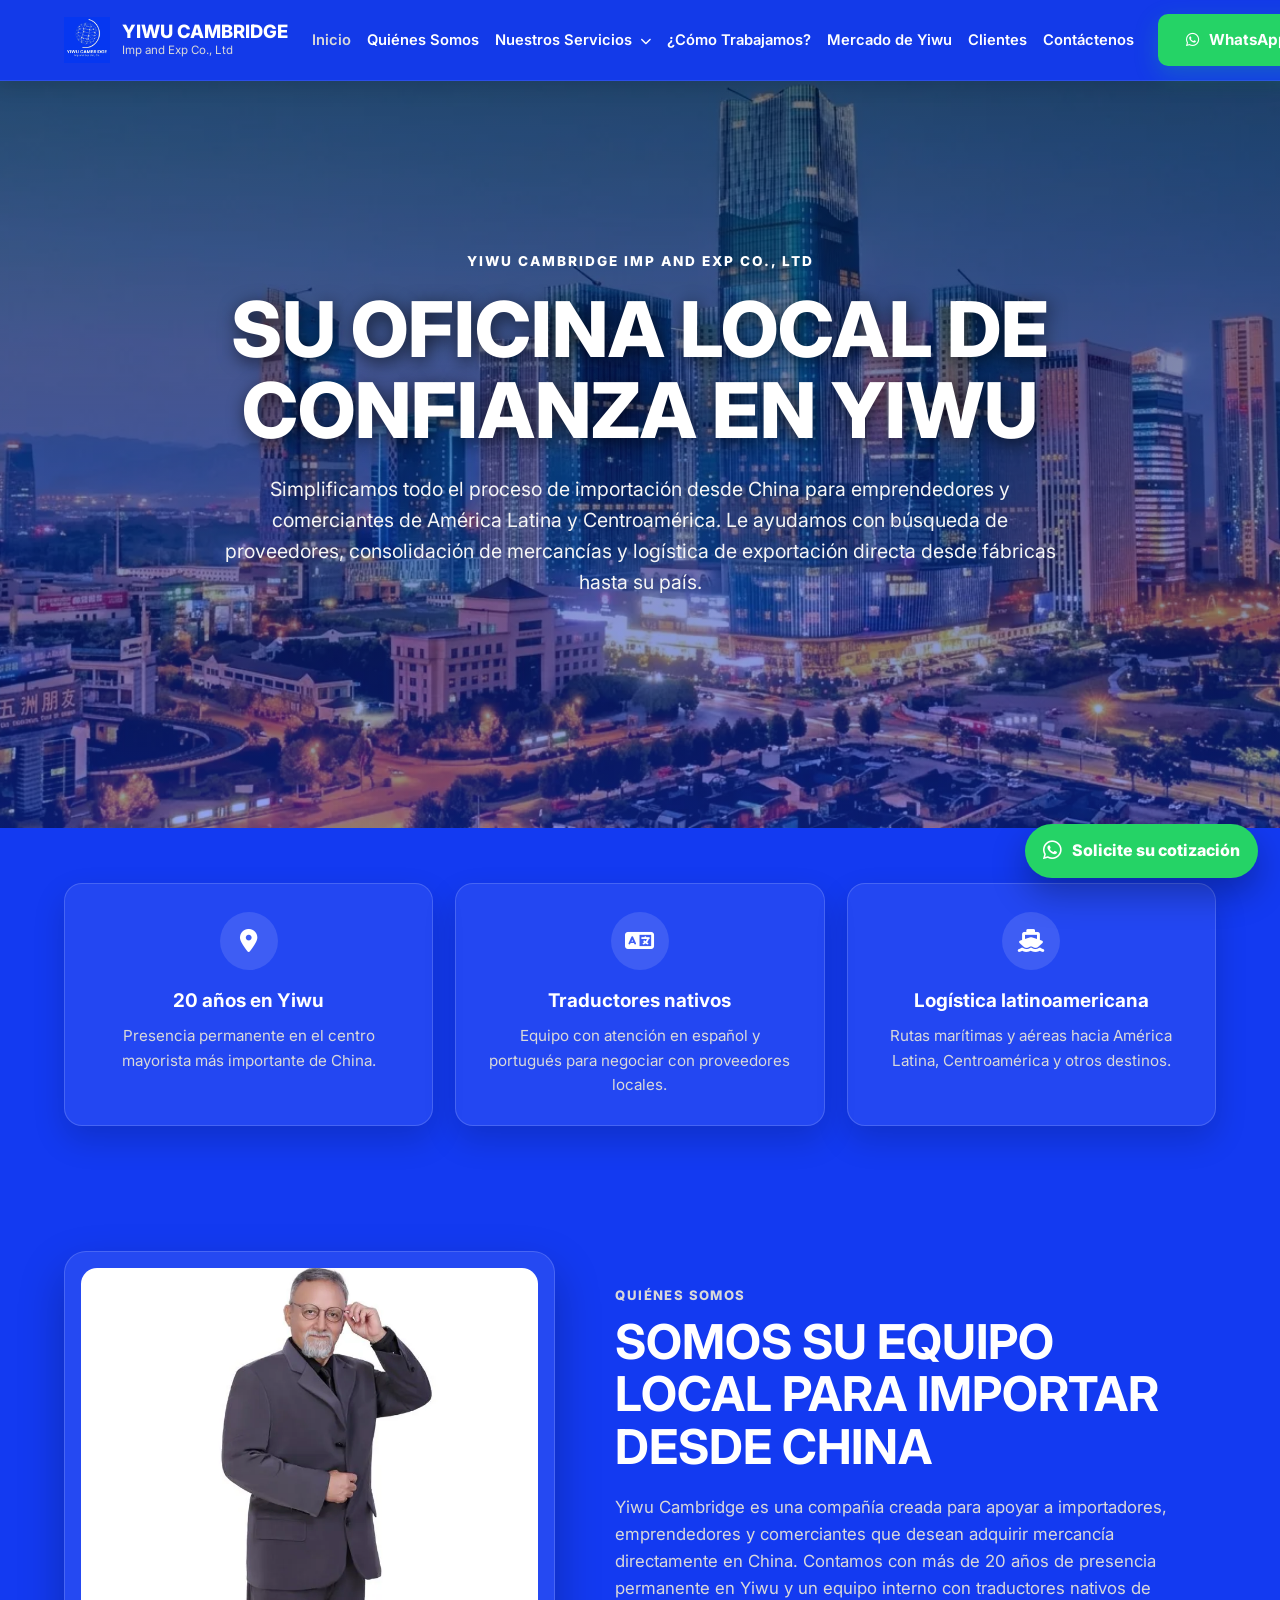
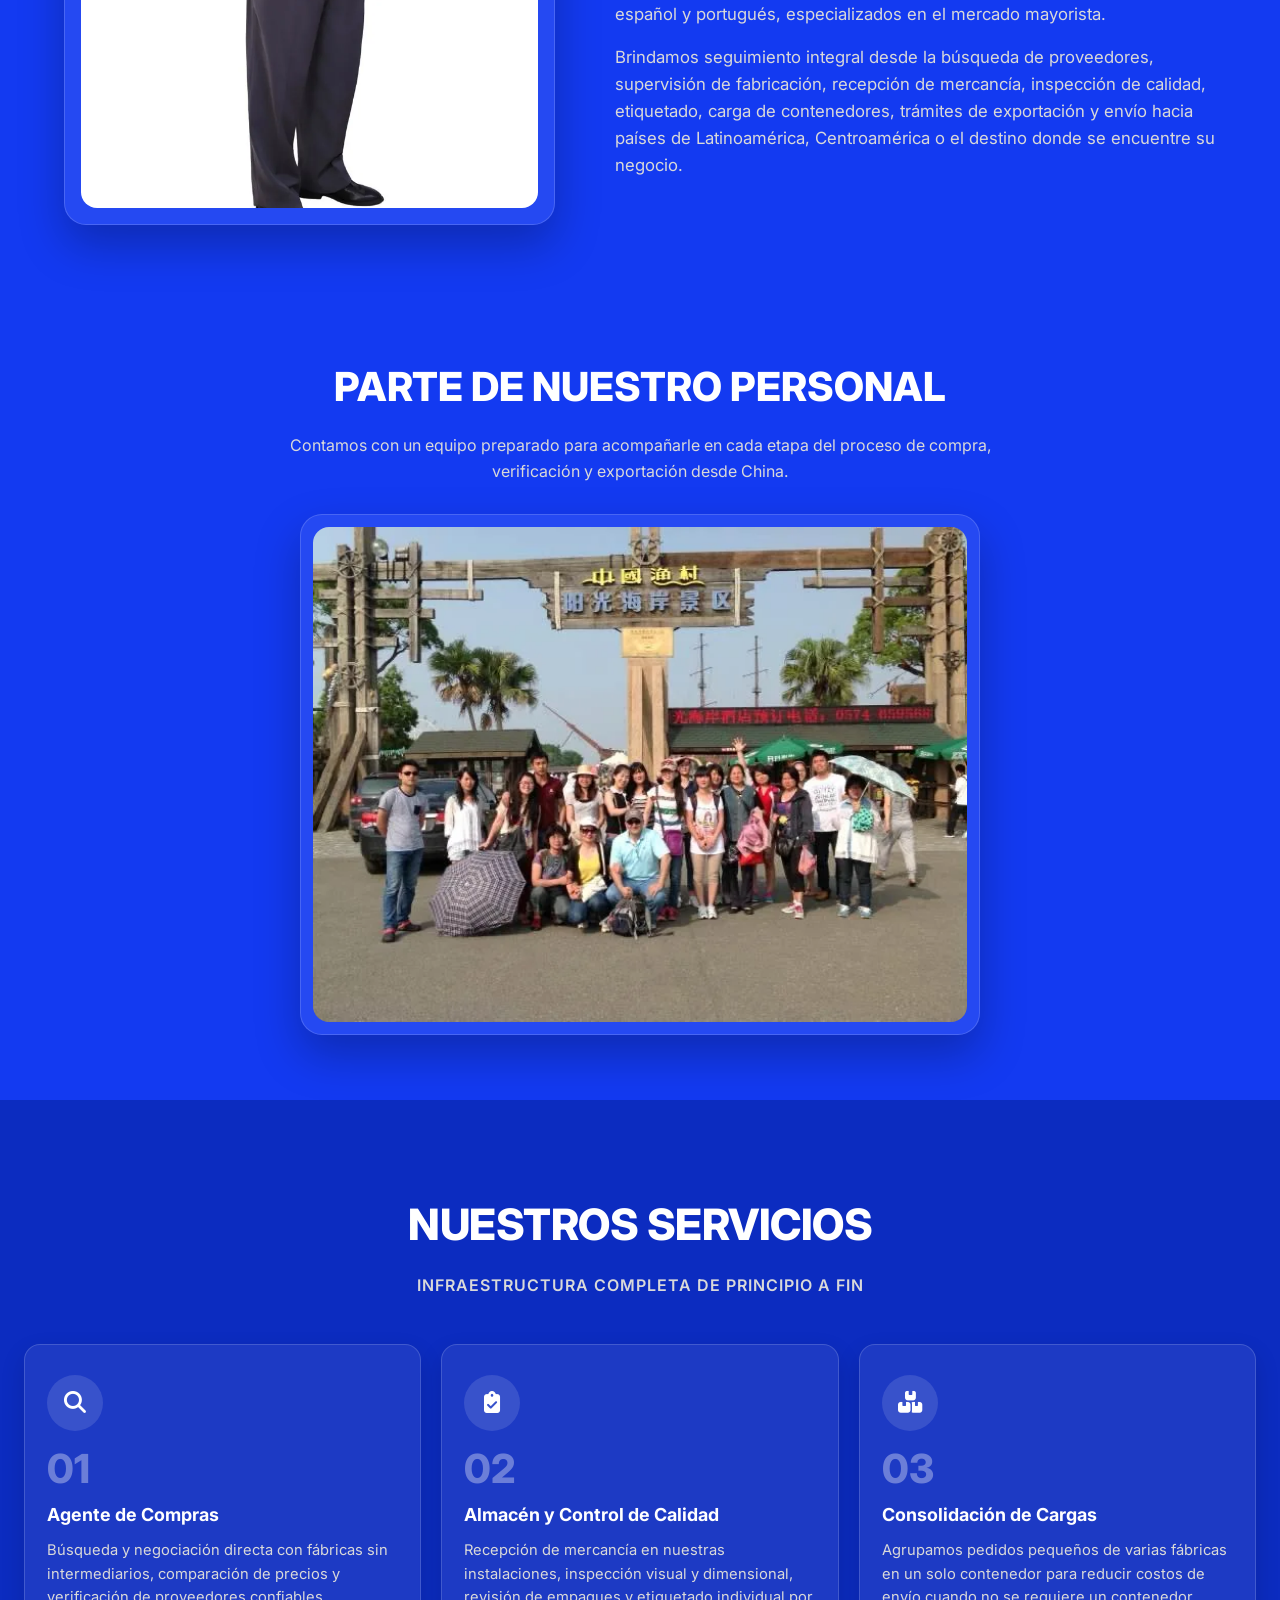
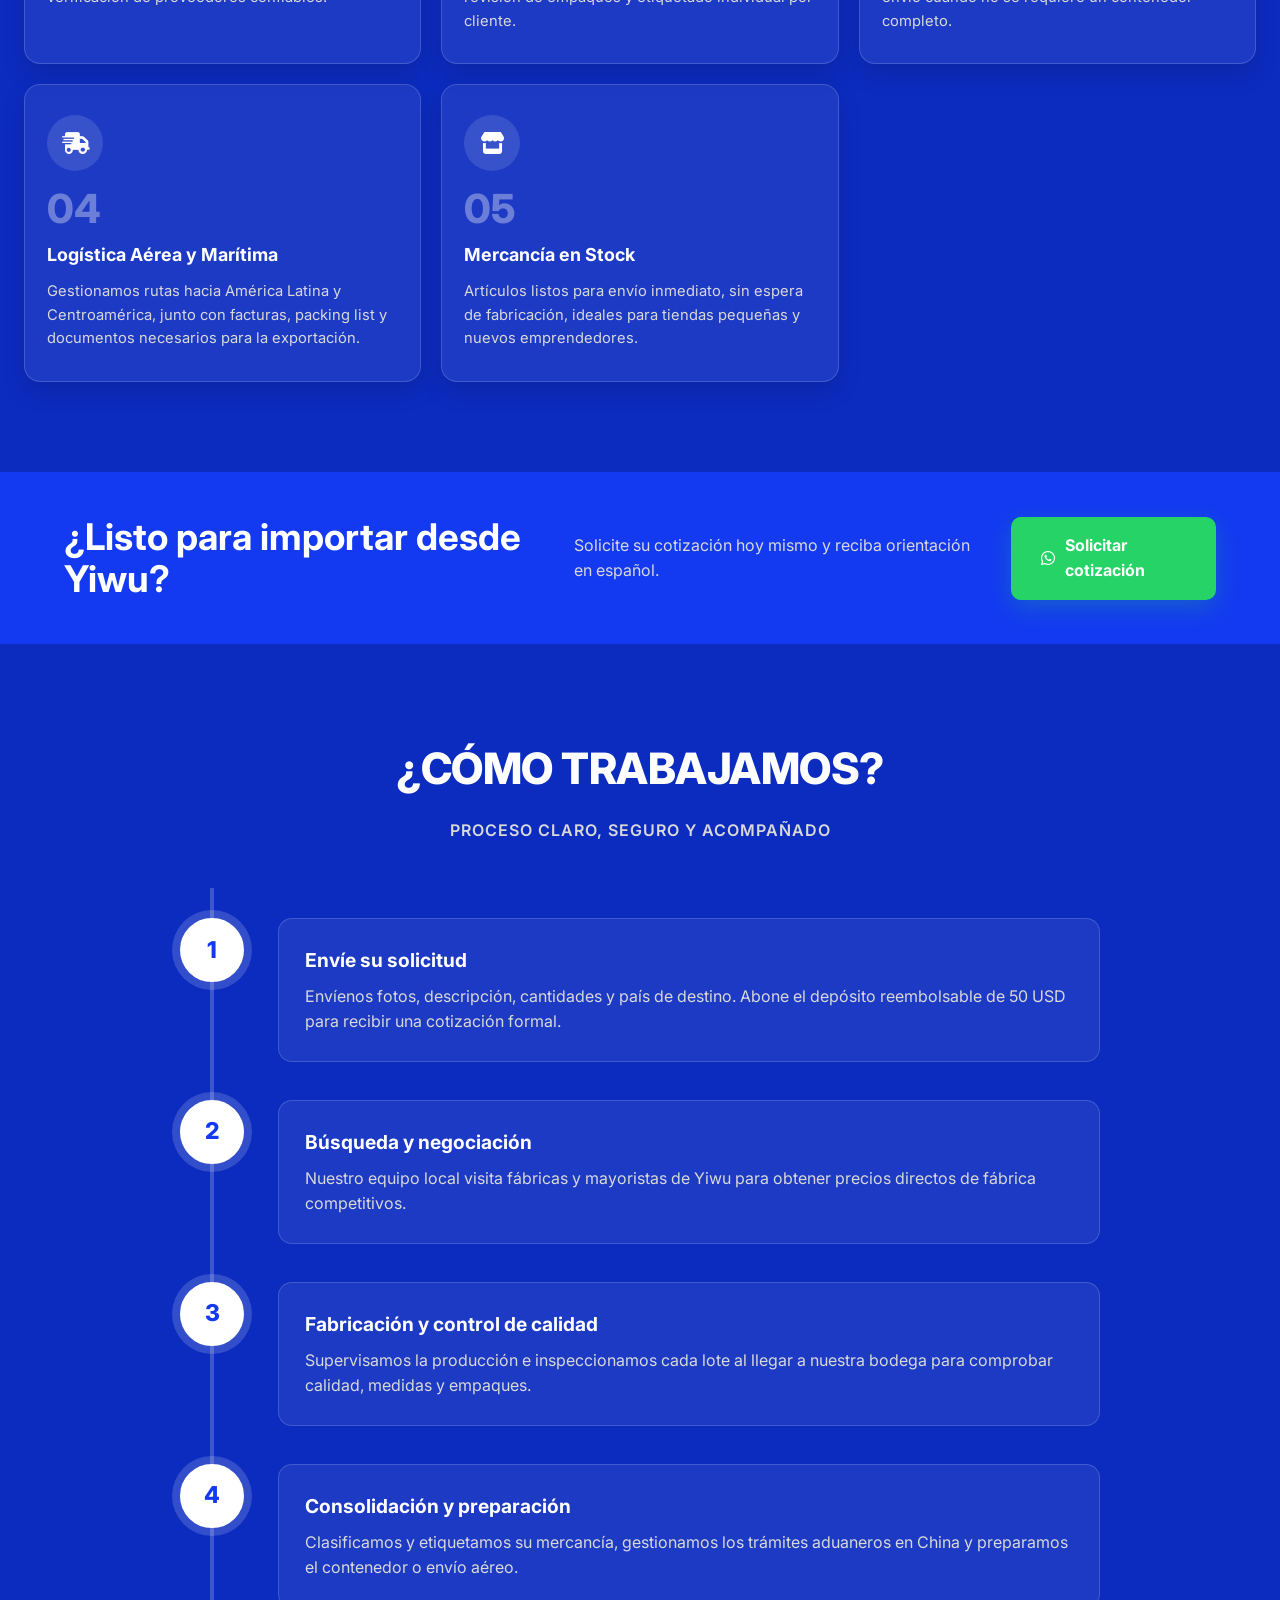
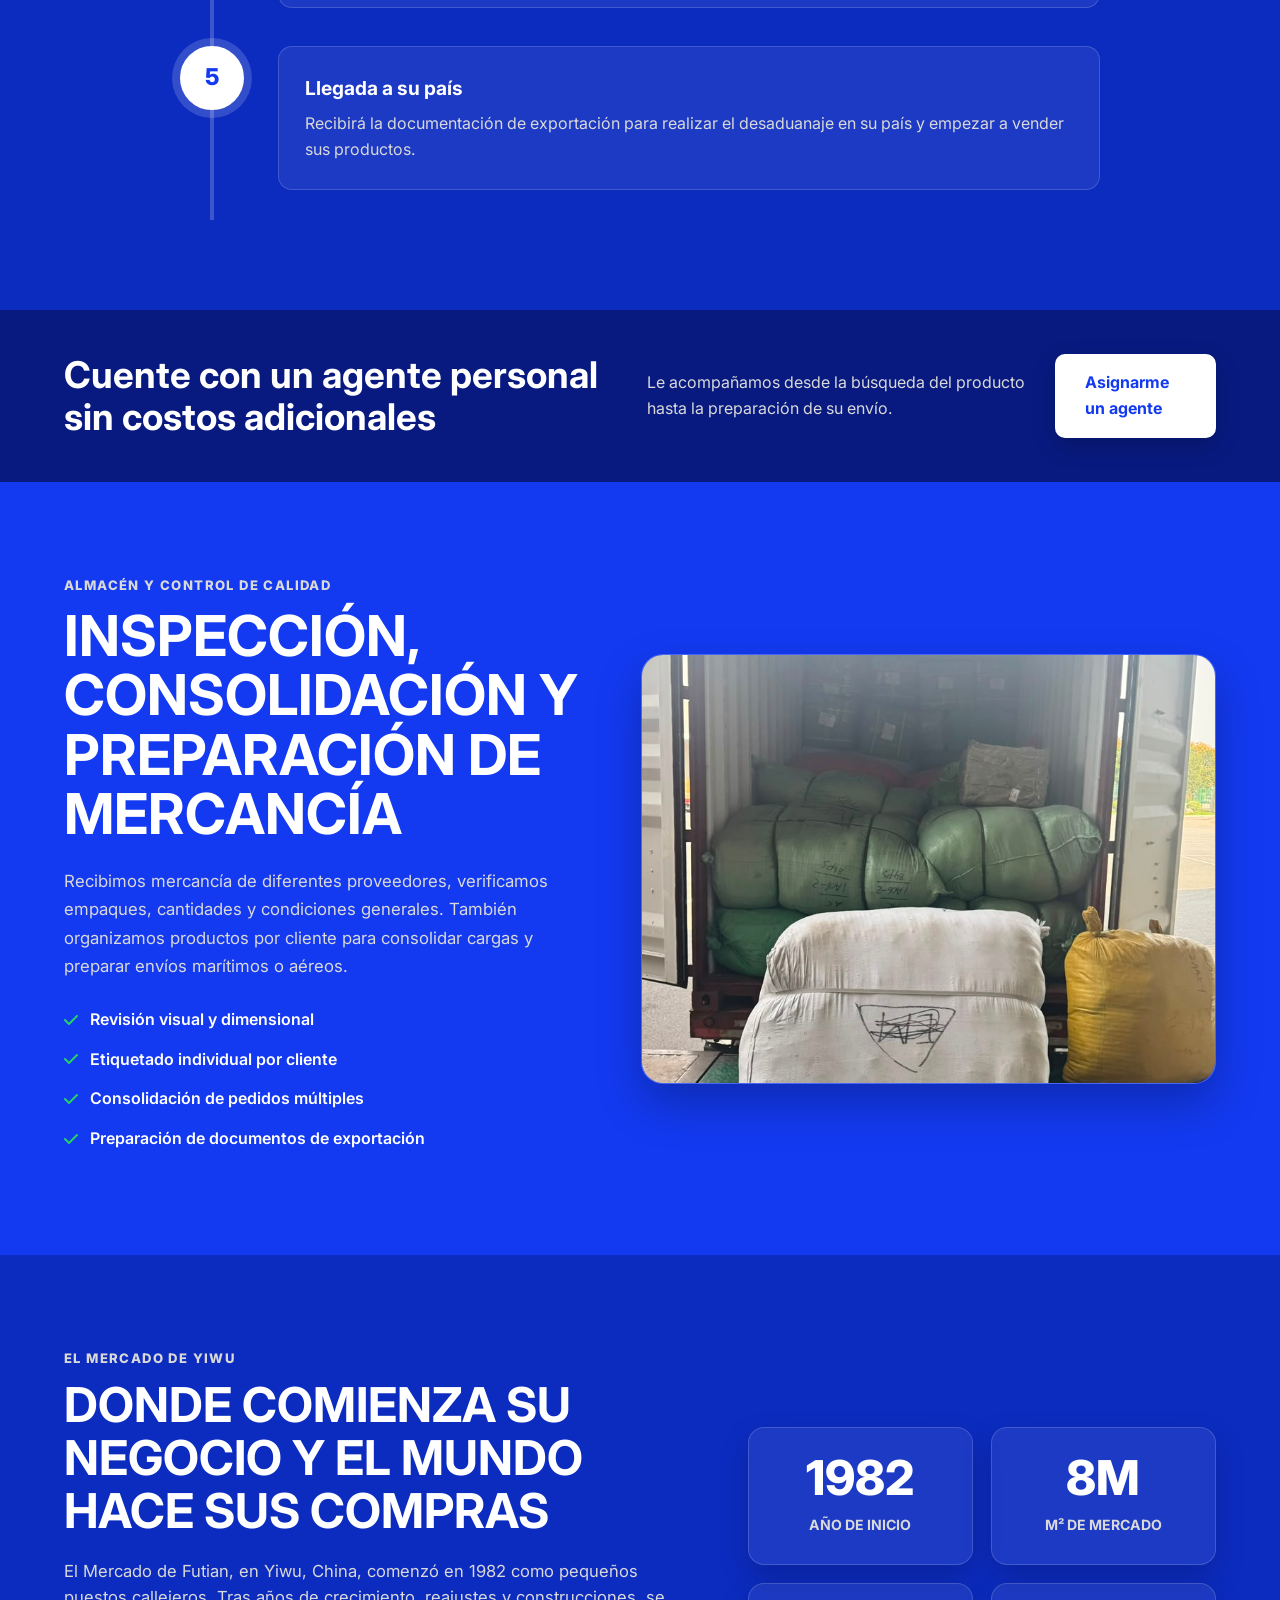
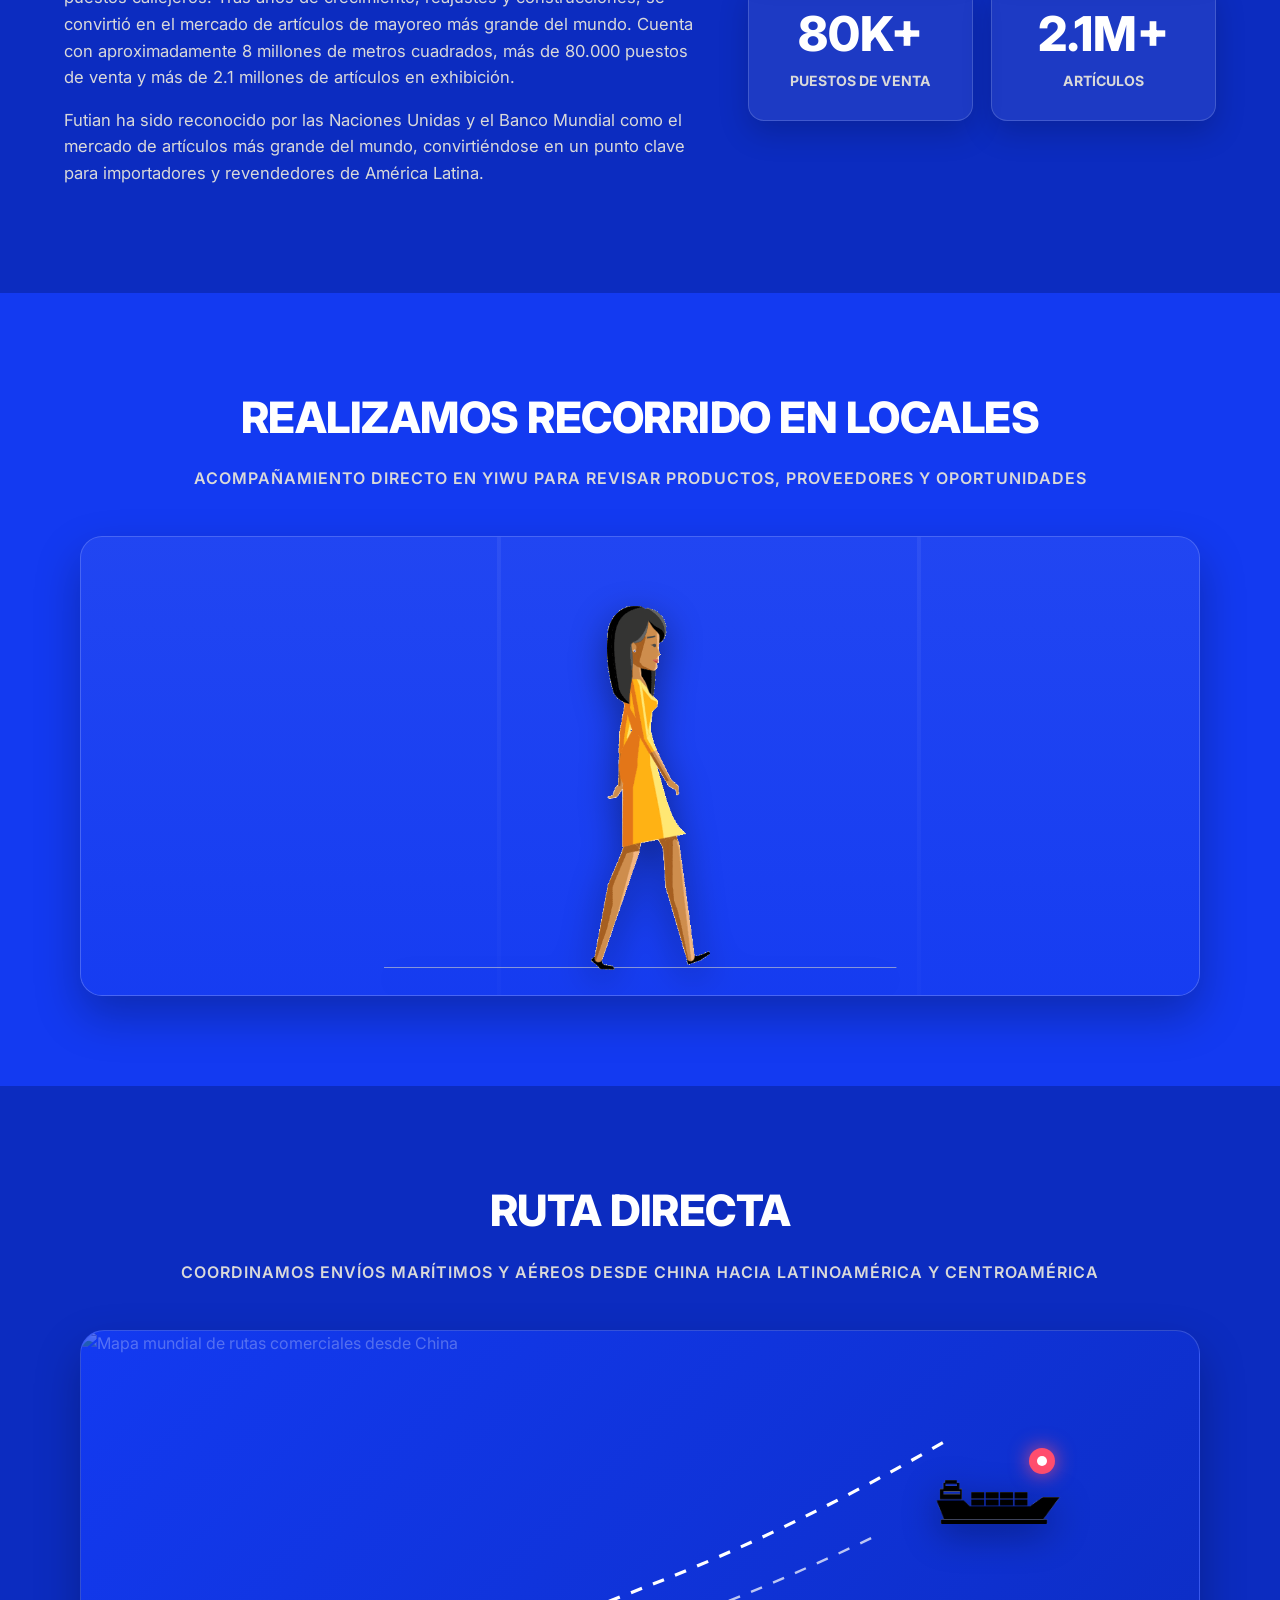
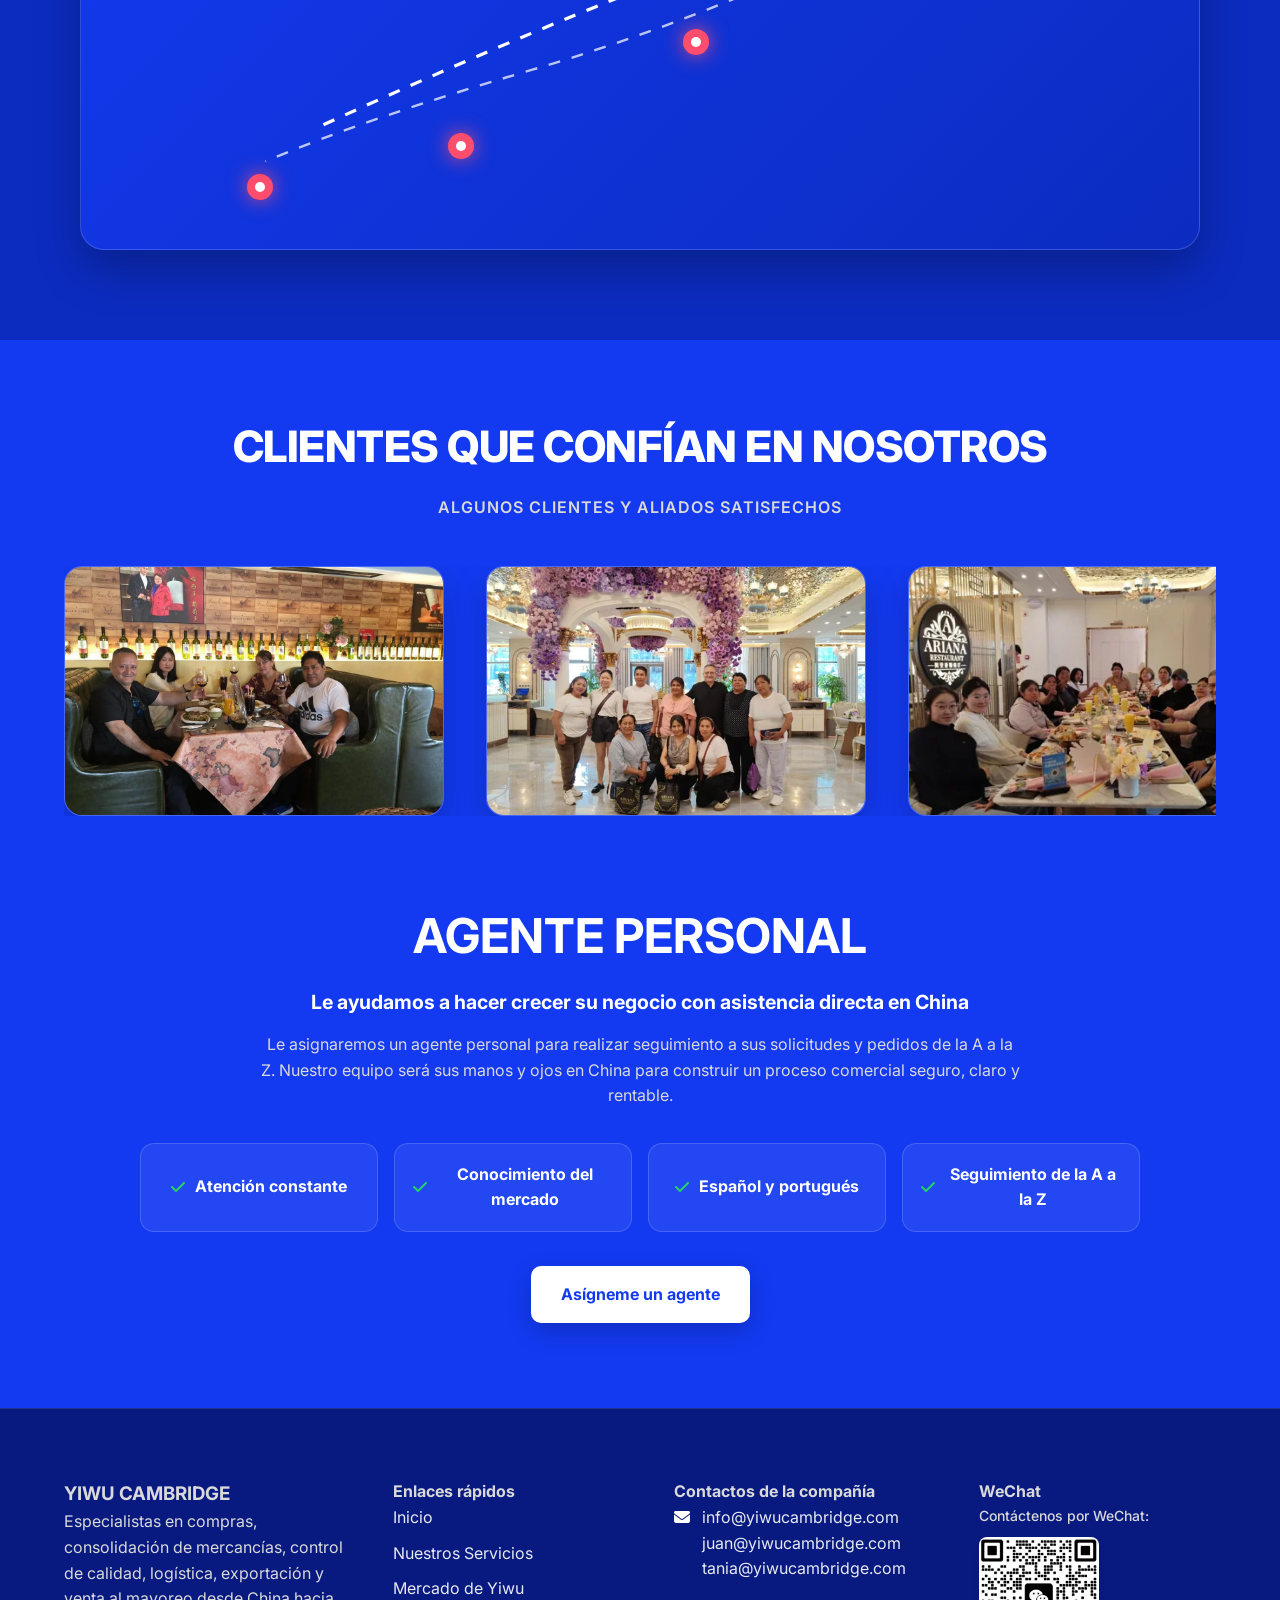
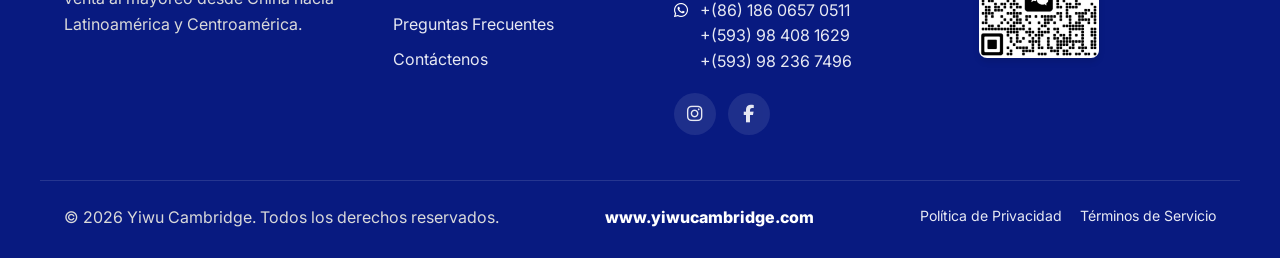
==== commit 3cccc5f6: "Update WhatsApp contact links in index.html" ====
--- a/index.html
+++ b/index.html
@@ -3,6 +3,8 @@
 <head>
     <meta charset="UTF-8">
     <meta name="viewport" content="width=device-width, initial-scale=1.0">
+    <link rel="icon" type="image/webp" href="images/logo-yiwu-cambridge.webp">
+    <link rel="apple-touch-icon" href="images/logo-yiwu-cambridge.webp">
     <meta name="description" content="Yiwu Cambridge simplifica la importación desde China para emprendedores y comerciantes de América Latina y Centroamérica.">
     <title>Yiwu Cambridge | Su oficina local de confianza en Yiwu</title>
     <!-- Preconnect a dominios críticos de terceros (reduce latencia de handshake TLS) -->
@@ -33,11 +35,57 @@
     <!-- CSS principal: es crítico para el render, va inline o como primer stylesheet.
          Al ser pequeño y local, no requiere preload adicional. -->
     <link rel="stylesheet" href="css/styles.css">
+
+    <!-- Datos estructurados: Schema.org Organization -->
+    <script type="application/ld+json">
+    {
+      "@context": "https://schema.org",
+      "@type": "Organization",
+      "name": "Yiwu Cambridge",
+      "alternateName": "Yiwu Cambridge Imp and Exp Co., Ltd",
+      "url": "https://yiwucambridge.com",
+      "logo": "https://yiwucambridge.com/images/logo-yiwu-cambridge.webp",
+      "description": "Agente de abastecimiento, compras e importación en Yiwu, China. Búsqueda de proveedores, inspección de calidad, consolidación de carga y logística marítima hacia América Latina.",
+      "email": "info@yiwucambridge.com",
+      "telephone": "+593982367496",
+      "areaServed": ["América Latina"],
+      "contactPoint": [
+        {
+          "@type": "ContactPoint",
+          "contactType": "customer service",
+          "telephone": "+593982367496",
+          "email": "info@yiwucambridge.com",
+          "availableLanguage": ["Spanish"],
+          "areaServed": "EC"
+        },
+        {
+          "@type": "ContactPoint",
+          "contactType": "customer service",
+          "telephone": "+8618606570511",
+          "email": "juan@yiwucambridge.com",
+          "availableLanguage": ["Spanish", "Chinese"],
+          "areaServed": "CN"
+        },
+        {
+          "@type": "ContactPoint",
+          "contactType": "customer service",
+          "telephone": "+593984081629",
+          "email": "tania@yiwucambridge.com",
+          "availableLanguage": ["Spanish"],
+          "areaServed": "EC"
+        }
+      ],
+      "sameAs": [
+        "https://www.instagram.com/yiwu.cambridge",
+        "https://www.facebook.com/share/19SabVaLuq/"
+      ]
+    }
+    </script>
 </head>
 <body>
     <header id="header">
         <div class="container nav-container">
-            <a href="index.html#inicio" class="logo-area" aria-label="Ir al inicio de Yiwu Cambridge">
+            <a href="#inicio" class="logo-area" aria-label="Ir al inicio de Yiwu Cambridge">
                 <!-- Logo: above the fold, carga eager (sin lazy) para que no retrase el LCP -->
                 <img src="images/logo-yiwu-cambridge.webp" alt="Logotipo de Yiwu Cambridge" class="logo-img" width="90" height="45" loading="eager" fetchpriority="high">
                 <div class="logo-text">
@@ -48,21 +96,21 @@
 
             <nav aria-label="Navegación principal">
                 <ul class="nav-menu">
-                    <li><a href="index.html#inicio" class="nav-link active">Inicio</a></li>
-                    <li><a href="index.html#quienes-somos" class="nav-link">Quiénes Somos</a></li>
+                    <li><a href="#inicio" class="nav-link active">Inicio</a></li>
+                    <li><a href="#quienes-somos" class="nav-link">Quiénes Somos</a></li>
                     <li class="nav-dropdown">
-                        <a href="index.html#servicios" class="nav-link">Nuestros Servicios <i class="fa-solid fa-chevron-down"></i></a>
+                        <a href="#servicios" class="nav-link">Nuestros Servicios <i class="fa-solid fa-chevron-down"></i></a>
                         <ul class="dropdown-menu">
-                            <li><a href="index.html#busqueda-proveedores">Búsqueda de proveedores</a></li>
-                            <li><a href="index.html#control-calidad">Control de calidad y almacenaje</a></li>
-                            <li><a href="index.html#consolidacion">Consolidación de mercancías</a></li>
-                            <li><a href="index.html#logistica">Logística marítima y aérea</a></li>
-                            <li><a href="index.html#stock">Mercancía en stock</a></li>
+                            <li><a href="#busqueda-proveedores">Búsqueda de proveedores</a></li>
+                            <li><a href="#control-calidad">Control de calidad y almacenaje</a></li>
+                            <li><a href="#consolidacion">Consolidación de mercancías</a></li>
+                            <li><a href="#logistica">Logística marítima y aérea</a></li>
+                            <li><a href="#stock">Mercancía en stock</a></li>
                         </ul>
                     </li>
-                    <li><a href="index.html#como-trabajamos" class="nav-link">¿Cómo Trabajamos?</a></li>
-                    <li><a href="index.html#futian" class="nav-link">Mercado de Yiwu</a></li>
-                    <li><a href="index.html#clientes" class="nav-link">Clientes</a></li>
+                    <li><a href="#como-trabajamos" class="nav-link">¿Cómo Trabajamos?</a></li>
+                    <li><a href="#futian" class="nav-link">Mercado de Yiwu</a></li>
+                    <li><a href="#clientes" class="nav-link">Clientes</a></li>
                     <li><a href="contacto.html" class="nav-link">Contáctenos</a></li>
                 </ul>
             </nav>
@@ -383,9 +431,9 @@
             <div>
                 <h4>Enlaces rápidos</h4>
                 <ul>
-                    <li><a href="index.html#inicio">Inicio</a></li>
-                    <li><a href="index.html#servicios">Nuestros Servicios</a></li>
-                    <li><a href="index.html#futian">Mercado de Yiwu</a></li>
+                    <li><a href="#inicio">Inicio</a></li>
+                    <li><a href="#servicios">Nuestros Servicios</a></li>
+                    <li><a href="#futian">Mercado de Yiwu</a></li>
                     <li><a href="faq.html">Preguntas Frecuentes</a></li>
                     <li><a href="contacto.html">Contáctenos</a></li>
                 </ul>
@@ -401,9 +449,9 @@
                 </div>
                 <div class="contact-item"><i class="fa-brands fa-whatsapp"></i>
                     <div>
-                        <a href="https://wa.me/593982367496" target="_blank" rel="noopener">+(593) 98 236 7496</a><br>
                         <a href="https://wa.me/8618606570511" target="_blank" rel="noopener">+(86) 186 0657 0511</a><br>
-                        <a href="https://wa.me/593984081629" target="_blank" rel="noopener">+(593) 98 408 1629</a>
+                        <a href="https://wa.me/593984081629" target="_blank" rel="noopener">+(593) 98 408 1629</a><br>
+                        <a href="https://wa.me/593982367496" target="_blank" rel="noopener">+(593) 98 236 7496</a>
                     </div>
                 </div>
                 <div class="social-links" aria-label="Redes sociales de Yiwu Cambridge">
@@ -433,4 +481,4 @@
          el HTML está completamente parseado. Elimina cualquier bloqueo residual del render. -->
     <script src="js/script.js" defer></script>
 </body>
-</html>+</html>
